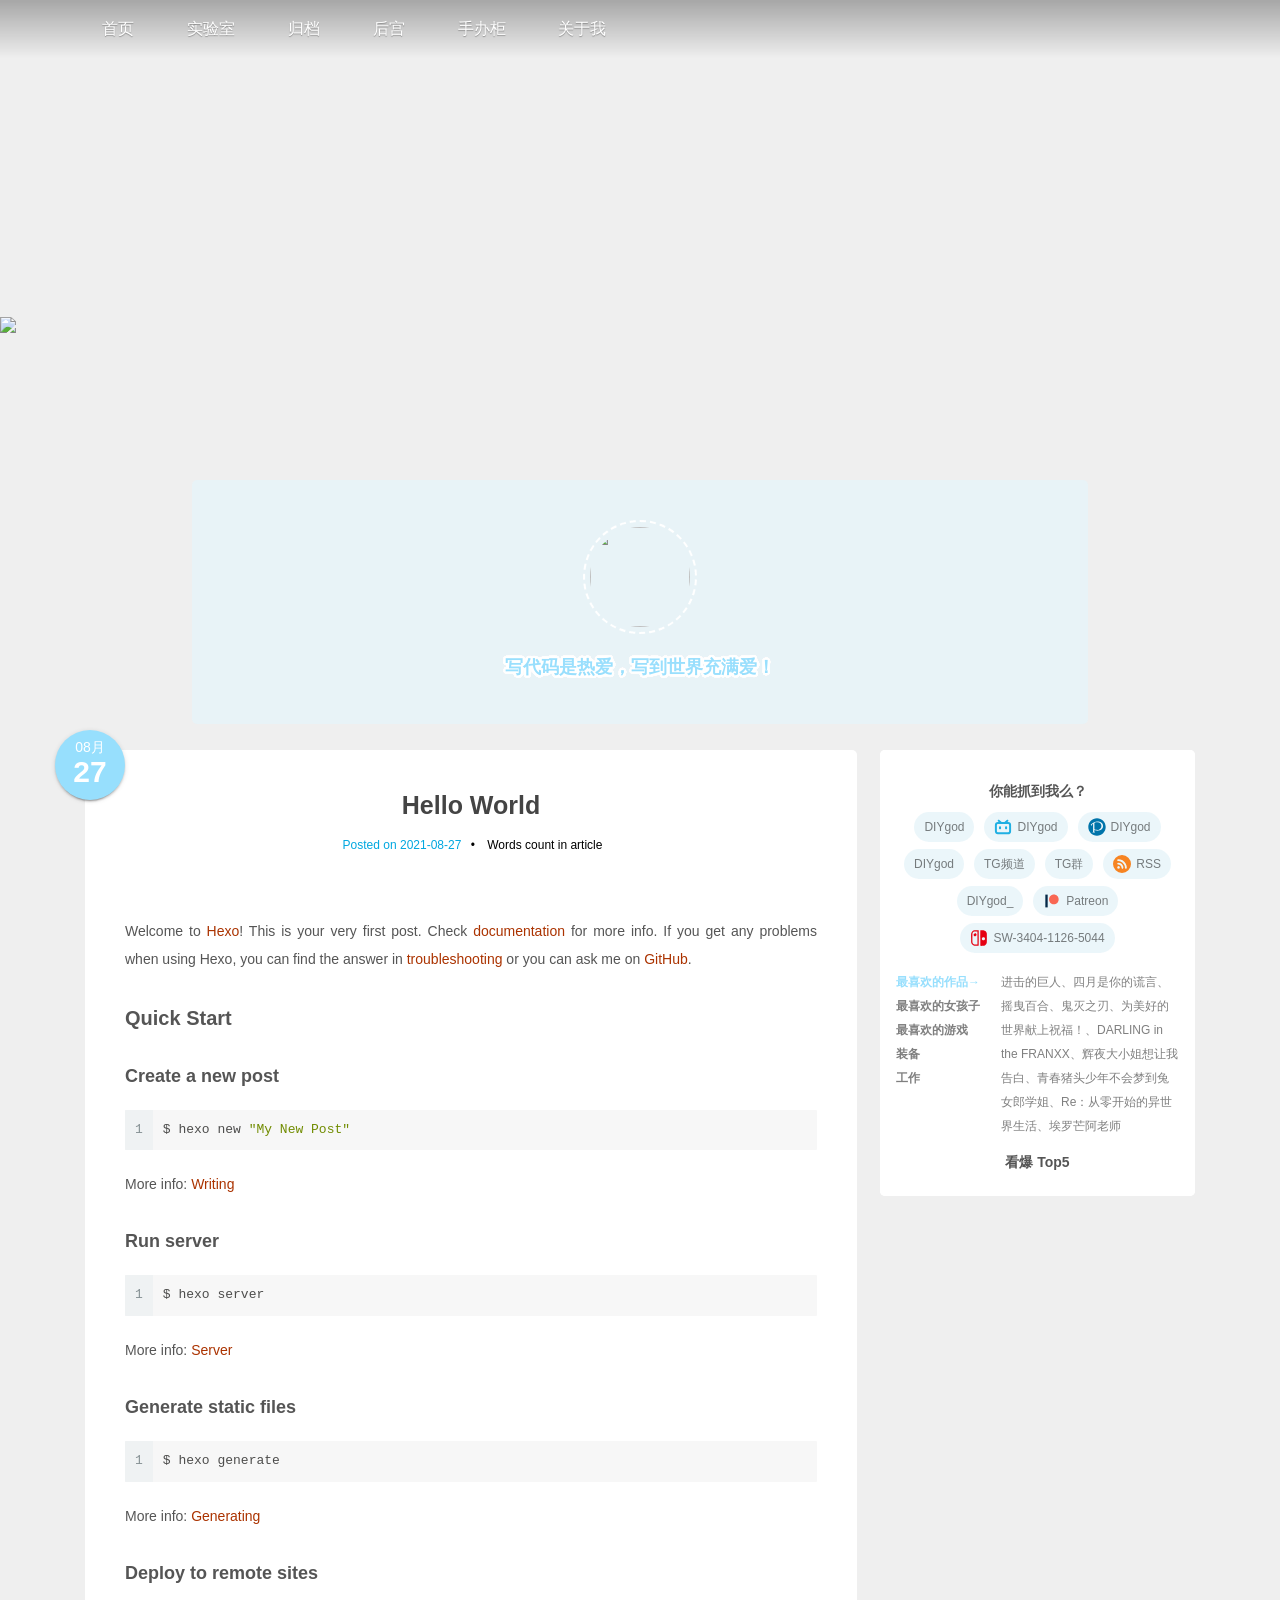
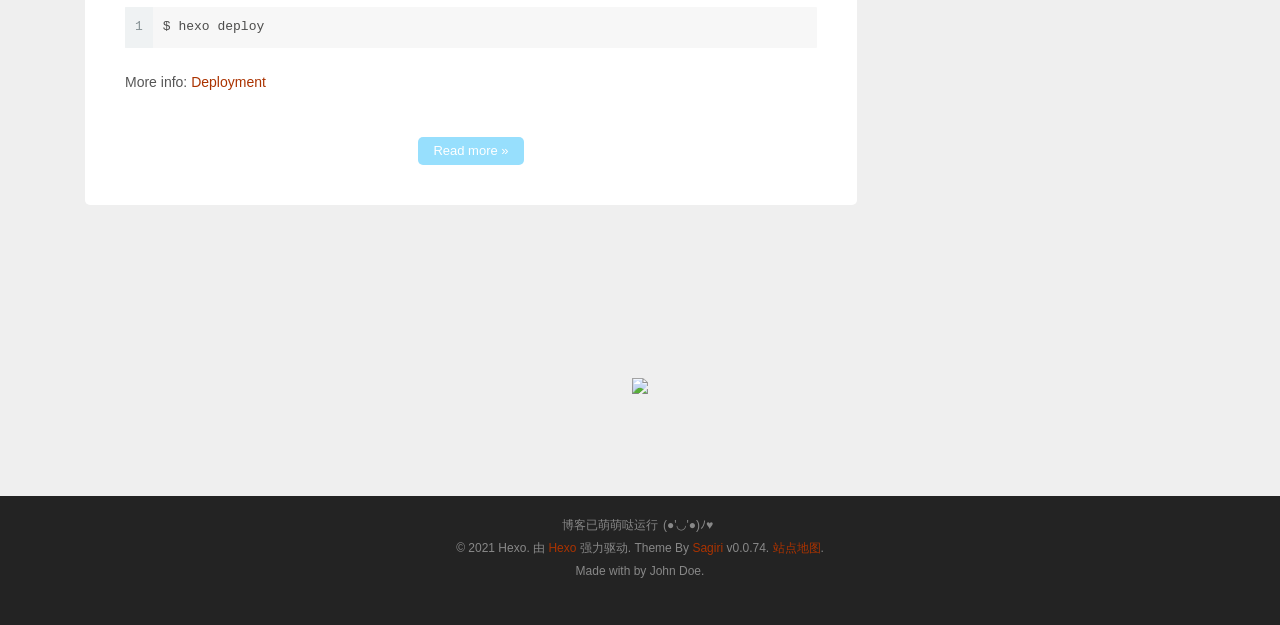
==== index.html @ 8b9572d7 "Site updated: 2021-08-27 17:57:09" ====
<!DOCTYPE html>




<html class="theme-next pisces" lang="en">
<head>
  <meta charset="UTF-8"/>
<meta http-equiv="X-UA-Compatible" content="IE=edge" />
<meta name="viewport" content="width=device-width, initial-scale=1, maximum-scale=1"/>
<meta name="theme-color" content="#fff">

<link rel="preload" href="https://cdn.jsdelivr.net/gh/DIYgod/diygod.me@gh-pages/fonts/Candyshop.otf" as="font" type="font/otf" crossorigin="anonymous">








<meta http-equiv="Cache-Control" content="no-transform" />
<meta http-equiv="Cache-Control" content="no-siteapp" />













  <meta name="apple-mobile-web-app-status-bar-style" content="black-translucent">








  

<link href="https://cdn.jsdelivr.net/npm/@fortawesome/fontawesome-free/css/all.min.css" rel="stylesheet" type="text/css" />



  

<link href="https://cdn.jsdelivr.net/npm/social-share.js@1.0.16/dist/css/share.min.css" rel="stylesheet" type="text/css" />

<link href="/css/main.css?v=0.0.74" rel="stylesheet" type="text/css" />

  <link rel="apple-touch-icon" sizes="180x180" href="/apple-touch-icon.png?v=0.0.74">


  <link rel="icon" type="image/png" sizes="32x32" href="/favicon.ico?v=0.0.74">


  <link rel="mask-icon" href="/safari-pinned-tab.svg?v=0.0.74" color="#fff">


  <link rel="manifest" href="/manifest.json">





  <meta name="keywords" content="DIYgod,blog" />










<meta property="og:type" content="website">
<meta property="og:title" content="Hexo">
<meta property="og:url" content="http://example.com/index.html">
<meta property="og:site_name" content="Hexo">
<meta property="og:locale" content="en_US">
<meta property="article:author" content="John Doe">
<meta name="twitter:card" content="summary">



<script type="text/javascript" id="hexo.configurations">
  var NexT = window.NexT || {};
  var CONFIG = {
    root: '',
    scheme: 'Pisces',
    version: '0.0.74',
    sidebar: {"position":"right","display":"always","offset":52,"b2t":false,"scrollpercent":false,"onmobile":false},
    fancybox: false,
    tabs: true,
    motion: {"enable":false,"async":false,"transition":{"post_block":"fadeIn","post_header":"slideDownIn","post_body":"slideDownIn","coll_header":"slideLeftIn","sidebar":"slideUpIn"}},
    since: '2/9/2014 11:30:00',
    site: {
      title: '',
      subtitle: '',
      author: ''
    },
    duoshuo: {
      userId: '0',
      author: 'Author'
    },
    algolia: {
      applicationID: '',
      apiKey: '',
      indexName: '',
      hits: {"per_page":10},
      labels: {"input_placeholder":"Search for Posts","hits_empty":"We didn't find any results for the search: ${query}","hits_stats":"${hits} results found in ${time} ms"}
    },
    leancloud: {
      enable: false,
      appID: '',
      appKey: ''
    },
    favicon: {
      visibilitychange: true,
      narmal: '/favicon.ico',
      hidden: '/failure.ico',
      show_text: '(/≧▽≦/)咦！又好了！',
      hide_text: '(●—●)喔哟，崩溃啦！'
    }
  };
</script>




  <script type="text/javascript" src="https://cdn.jsdelivr.net/npm/jquery/dist/jquery.min.js"></script>

  <script type="text/javascript" src="https://cdn.jsdelivr.net/npm/disqusjs@1.2.2/dist/disqus.js"></script>




  <link rel="canonical" href="http://example.com/"/>





  <title>Hexo</title>
  




<script>
  (function(i,s,o,g,r,a,m){i['GoogleAnalyticsObject']=r;i[r]=i[r]||function(){
            (i[r].q=i[r].q||[]).push(arguments)},i[r].l=1*new Date();a=s.createElement(o),
          m=s.getElementsByTagName(o)[0];a.async=1;a.src=g;m.parentNode.insertBefore(a,m)
  })(window,document,'script','https://www.google-analytics.com/analytics.js','ga');
  ga('create', 'UA-48084758-7', 'auto');
  ga('send', 'pageview');
</script>





<meta name="generator" content="Hexo 5.4.0"></head>

<body itemscope itemtype="http://schema.org/WebPage" lang="en" class="theme-darling">

  
  
    
  

  <div class="container sidebar-position-right 
  page-home">
    <header id="header" class="header" itemscope itemtype="http://schema.org/WPHeader">
      <div class="header-inner"><nav class="site-nav">
  

  
    <ul id="menu" class="menu">
      
        
        <li class="menu-item menu-item-首页">
          <a href="/" rel="section">
            
              <i class="menu-item-icon fas fa-meteor"></i> <br />
            
            首页
          </a>
          
        </li>
      
        
        <li class="menu-item menu-item-实验室">
          <a href="javascript:;" rel="section">
            
              <i class="menu-item-icon fas fa-magic"></i> <br />
            
            实验室
          </a>
          
            <ul class="submenu submenu-实验室">
              
                
                <li class="submenu-item submenu-item-rsshub">
                  <a href="https://docs.rsshub.app/" rel="section" target="_blank">
                    RSSHub
                  </a>
                </li>
              
                
                <li class="submenu-item submenu-item-rsshub-radar">
                  <a href="https://chrome.google.com/webstore/detail/rsshub-radar/kefjpfngnndepjbopdmoebkipbgkggaa" rel="section" target="_blank">
                    RSSHub Radar
                  </a>
                </li>
              
                
                <li class="submenu-item submenu-item-dplayer">
                  <a href="http://dplayer.js.org/" rel="section" target="_blank">
                    DPlayer
                  </a>
                </li>
              
                
                <li class="submenu-item submenu-item-aplayer">
                  <a href="https://aplayer.js.org/" rel="section" target="_blank">
                    APlayer
                  </a>
                </li>
              
                
                <li class="submenu-item submenu-item-nas">
                  <a href="https://nas.diygod.me/" rel="section" target="_blank">
                    NAS
                  </a>
                </li>
              
                
                <li class="submenu-item submenu-item-jellyfin">
                  <a href="https://jellyfin.diygod.me/" rel="section" target="_blank">
                    Jellyfin
                  </a>
                </li>
              
                
                <li class="submenu-item submenu-item-miniflux">
                  <a href="https://miniflux.diygod.me/" rel="section" target="_blank">
                    Miniflux
                  </a>
                </li>
              
                
                <li class="submenu-item submenu-item-huginn">
                  <a href="https://huginn.diygod.me/" rel="section" target="_blank">
                    Huginn
                  </a>
                </li>
              
                
                <li class="submenu-item submenu-item-监控">
                  <a href="https://status.diygod.me/" rel="section" target="_blank">
                    监控
                  </a>
                </li>
              
            </ul>
          
        </li>
      
        
        <li class="menu-item menu-item-归档">
          <a href="/archives/" rel="section">
            
              <i class="menu-item-icon fas fa-archive"></i> <br />
            
            归档
          </a>
          
        </li>
      
        
        <li class="menu-item menu-item-后宫">
          <a href="/friends/" rel="section">
            
              <i class="menu-item-icon fas fa-mars-stroke"></i> <br />
            
            后宫
          </a>
          
        </li>
      
        
        <li class="menu-item menu-item-手办柜">
          <a href="/gk/" rel="section">
            
              <i class="menu-item-icon fas fa-child"></i> <br />
            
            手办柜
          </a>
          
        </li>
      
        
        <li class="menu-item menu-item-关于我">
          <a href="/about/" rel="section">
            
              <i class="menu-item-icon fas fa-heartbeat"></i> <br />
            
            关于我
          </a>
          
        </li>
      

      
      <li class="menu-item search">
          <form class="search-form">
            <input name="keyword" type="text" class="search-input" placeholder="站内搜索">
            <button type="submit" class="search-submit"><i class="fas fa-search"></i></button>
          </form>
      </li>
    </ul>
  

  
</nav>

<div class="site-brand-wrapper">
  <div class="site-brand-bg">
    <picture>
      <source srcset="https://cdn.jsdelivr.net/gh/DIYgod/diygod.me@gh-pages/images/header-gyx-s.webp" type="image/webp" media="(max-width: 500px)">
      <source srcset="https://cdn.jsdelivr.net/gh/DIYgod/diygod.me@gh-pages/images/header-gyx-s.png" type="image/png" media="(max-width: 500px)">
      <source srcset="https://cdn.jsdelivr.net/gh/DIYgod/diygod.me@gh-pages/images/header-gyx.webp" type="image/webp">
      <img loading="lazy" src="https://cdn.jsdelivr.net/gh/DIYgod/diygod.me@gh-pages/images/header-gyx.png">
    </picture>
  </div>
  <div class="site-meta ">
    

    <div class="custom-logo-site-title">
      <div class="brand">
        <span class="logo-line-before"><i></i></span>
        <div class="site-title">
          <div id="animate-stroke" class="animate">
            <span>
                  <svg>
                    <use xlink:href="#strokeH"></use>
                  </svg>
                </span><span>
                  <svg>
                    <use xlink:href="#strokee"></use>
                  </svg>
                </span><span>
                  <svg>
                    <use xlink:href="#strokex"></use>
                  </svg>
                </span><span>
                  <svg>
                    <use xlink:href="#strokeo"></use>
                  </svg>
                </span>
          </div>
          <div id="animate" class="animate">
            <span>
                  <svg>
                    <text id="strokeH">H</text>
                  </svg>
                </span><span>
                  <svg>
                    <text id="strokee">e</text>
                  </svg>
                </span><span>
                  <svg>
                    <text id="strokex">x</text>
                  </svg>
                </span><span>
                  <svg>
                    <text id="strokeo">o</text>
                  </svg>
                </span>
          </div>
          <div id="guide" class="guide">
            <span>H</span><span>e</span><span>x</span><span>o</span>
          </div>
        </div>
        <span class="logo-line-after"><i></i></span>
      </div>
    </div>
      
        <p class="site-subtitle"></p>
      
  </div>

  <div class="site-nav-toggle">
    <button>
      <span class="btn-bar"></span>
      <span class="btn-bar"></span>
      <span class="btn-bar"></span>
    </button>
  </div>
</div>
<div class="site-master" itemprop="author" itemscope itemtype="http://schema.org/Person">
    <picture><source srcset="/images/DIYgod.webp" type="image/webp"><img loading="lazy" class="site-master-avatar scaleup" itemprop="image" src="/images/DIYgod.jpg" alt="" /></picture>
    <h2 class="site-master-description scaleup" itemprop="description">
        写代码是热爱，写到世界充满爱！
    </h2>
</div>


 </div>
    </header>

    <main id="main" class="main">
      <div class="main-inner">
        <div class="content-wrap">
          <div id="content" class="content">
            
  <section id="posts" class="posts-expand">
    
      

  

  
  
  

  <article class="post post-type-normal" itemscope itemtype="http://schema.org/Article">
  
  
  
  <div class="post-date">
			<div class="post-month">08月</div>
			<div class="post-day">27</div>
	</div>
  

  <div class="post-block">
    <link itemprop="mainEntityOfPage" href="http://example.com/2021/08/27/hello-world/">

    <span hidden itemprop="author" itemscope itemtype="http://schema.org/Person">
      <meta itemprop="name" content="">
      <meta itemprop="description" content="">
      <meta itemprop="image" content="/images/DIYgod.jpg">
    </span>

    <span hidden itemprop="publisher" itemscope itemtype="http://schema.org/Organization">
      <meta itemprop="name" content="Hexo">
    </span>

    
      <header class="post-header">

        
        
          <h1 class="post-title" itemprop="name headline">
                
                <a class="post-title-link scaleup" href="/2021/08/27/hello-world/" itemprop="url">Hello World</a></h1>
        

        <div class="post-meta">
          <span class="post-time">
            
              <span class="post-meta-item-icon">
                <i class="far fa-calendar"></i>
              </span>
              
                <span class="post-meta-item-text">Posted on</span>
              
              <time title="Post created" itemprop="dateCreated datePublished" datetime="2021-08-27T17:18:44+08:00">2021-08-27</time>
            

            

            
          </span>

          
            <span class="post-wordcount">
              
                
                  <span class="post-meta-divider">•</span>
                
                <span class="post-meta-item-icon">
                  <i class="far fa-file-word"></i>
                </span>
                
                  <span class="post-meta-item-text">Words count in article</span>
                
                <span title="Words count in article"></span>
              

              

              
            </span>
          

          
            
          

          
          

          

          

        </div>
      </header>
    

    
    
    
    <div class="post-body" itemprop="articleBody">
      
      
      

      
        
          
            <p>Welcome to <a target="_blank" rel="noopener" href="https://hexo.io/">Hexo</a>! This is your very first post. Check <a target="_blank" rel="noopener" href="https://hexo.io/docs/">documentation</a> for more info. If you get any problems when using Hexo, you can find the answer in <a target="_blank" rel="noopener" href="https://hexo.io/docs/troubleshooting.html">troubleshooting</a> or you can ask me on <a target="_blank" rel="noopener" href="https://github.com/hexojs/hexo/issues">GitHub</a>.</p>
<h2 id="Quick-Start"><a href="#Quick-Start" class="headerlink" title="Quick Start"></a>Quick Start</h2><h3 id="Create-a-new-post"><a href="#Create-a-new-post" class="headerlink" title="Create a new post"></a>Create a new post</h3><figure class="highlight bash"><table><tr><td class="gutter"><pre><span class="line">1</span><br></pre></td><td class="code"><pre><span class="line">$ hexo new <span class="string">&quot;My New Post&quot;</span></span><br></pre></td></tr></table></figure>

<p>More info: <a target="_blank" rel="noopener" href="https://hexo.io/docs/writing.html">Writing</a></p>
<h3 id="Run-server"><a href="#Run-server" class="headerlink" title="Run server"></a>Run server</h3><figure class="highlight bash"><table><tr><td class="gutter"><pre><span class="line">1</span><br></pre></td><td class="code"><pre><span class="line">$ hexo server</span><br></pre></td></tr></table></figure>

<p>More info: <a target="_blank" rel="noopener" href="https://hexo.io/docs/server.html">Server</a></p>
<h3 id="Generate-static-files"><a href="#Generate-static-files" class="headerlink" title="Generate static files"></a>Generate static files</h3><figure class="highlight bash"><table><tr><td class="gutter"><pre><span class="line">1</span><br></pre></td><td class="code"><pre><span class="line">$ hexo generate</span><br></pre></td></tr></table></figure>

<p>More info: <a target="_blank" rel="noopener" href="https://hexo.io/docs/generating.html">Generating</a></p>
<h3 id="Deploy-to-remote-sites"><a href="#Deploy-to-remote-sites" class="headerlink" title="Deploy to remote sites"></a>Deploy to remote sites</h3><figure class="highlight bash"><table><tr><td class="gutter"><pre><span class="line">1</span><br></pre></td><td class="code"><pre><span class="line">$ hexo deploy</span><br></pre></td></tr></table></figure>

<p>More info: <a target="_blank" rel="noopener" href="https://hexo.io/docs/one-command-deployment.html">Deployment</a></p>

            <div class="post-button text-center">
              <a class="btn scaleup" href="/2021/08/27/hello-world/#more" rel="contents">
                Read more &raquo;
              </a>
            </div>
          
        
      
    </div>
    
    
    

    

    

    

    

    <footer class="post-footer">
      

      

      
    </footer>
  </div>
  
  
  
  </article>


    
  </section>

  


          </div>
          


          



  

    

  




	





  





  













        </div>
        
          
  
  <div class="sidebar-toggle">
    <div class="sidebar-toggle-line-wrap">
      <span class="sidebar-toggle-line sidebar-toggle-line-first"></span>
      <span class="sidebar-toggle-line sidebar-toggle-line-middle"></span>
      <span class="sidebar-toggle-line sidebar-toggle-line-last"></span>
    </div>
  </div>

  <aside id="sidebar" class="sidebar">
    
    <div class="sidebar-inner">

      

      

      <section class="site-overview-wrap sidebar-panel sidebar-panel-active">
        <div class="site-overview">
          <div class="site-author motion-element" itemprop="author" itemscope itemtype="http://schema.org/Person">
            
              <img class="site-author-image" itemprop="image"
                src="/images/card.jpg"
                alt="" />
            
              <p class="site-author-name" itemprop="name"><span style="opacity:.2;">网红</span>DIYgod</p>
              <p class="site-description motion-element" itemprop="description">你能抓到我么？</p>
          </div>

          <div class="links-of-author motion-element">
            
              
                <span class="links-of-author-item scaleup">
                  <a href="https://twitter.com/DIYgod" target="_blank" title="Twitter">
                    
                       <i class="fab fa-twitter" style="color: #2FB0EC"><span>DIYgod</span></i></a>
                </span>
              
                <span class="links-of-author-item scaleup">
                  <a href="https://space.bilibili.com/2267573" target="_blank" title="bilibili">
                    
                       <i style="fill: #20B0E3;"><svg t="1581180571735" viewBox="0 0 1024 1024" version="1.1" xmlns="http://www.w3.org/2000/svg" p-id="1122"><path d="M813.2864 234.5216h-53.0176l46.3872-46.3872c19.8912-19.8912 19.8912-59.648 0-79.5136s-59.648-19.8912-79.5136 0l-132.5312 125.9008h-159.0272l-132.5312-125.9008c-19.8912-19.8912-59.648-19.8912-79.5136 0s-19.8912 59.648 0 79.5136l46.3872 46.3872H216.9088c-92.7744 0-165.6576 72.8832-165.6576 165.6576v357.8112c0 99.4048 72.8832 172.288 165.6576 172.288h589.7216c92.7744 0 165.6576-72.8832 165.6576-165.6576V400.1792c6.6304-92.7744-66.2528-165.6576-159.0272-165.6576z m46.3872 523.4688a59.392 59.392 0 0 1-59.648 59.648H223.5392a59.392 59.392 0 0 1-59.648-59.648V406.8096a59.392 59.392 0 0 1 59.648-59.648h576.4864a59.392 59.392 0 0 1 59.648 59.648v351.1808z m-516.864-291.5328a59.392 59.392 0 0 0-59.648 59.648v59.648c0 33.1264 26.496 59.648 59.648 59.648s59.648-26.496 59.648-59.648v-59.648a59.392 59.392 0 0 0-59.648-59.648z m344.576 0a59.392 59.392 0 0 0-59.648 59.648v59.648c0 33.1264 26.496 59.648 59.648 59.648s59.648-26.496 59.648-59.648v-59.648a59.392 59.392 0 0 0-59.648-59.648z" p-id="1123"></path></svg><span>DIYgod</span></i></a>
                </span>
              
                <span class="links-of-author-item scaleup">
                  <a href="https://www.pixiv.net/users/15288095" target="_blank" title="pixiv">
                    
                       <i><svg t="1581192678406" viewBox="0 0 1024 1024" version="1.1" xmlns="http://www.w3.org/2000/svg" p-id="1663"><path d="M701.515 301.152c-44.44-46.092-100.245-64.919-163.08-65.107-29.552-0.089-58.595 4.617-87.095 12.455-28.961 7.965-56.673 18.839-81.996 35.306-3.347 2.176-4.69 4.686-4.695 8.694-0.034 29.713-0.333 59.424-0.426 89.137-0.085 27.263-0.018 54.527-0.021 81.79-0.004 56.836 0.053 113.674-0.097 170.51-0.015 5.326 1.57 8.393 6.639 10.576 17.881 7.7 36.245 13.85 55.161 18.37 30.808 7.36 62.082 10.876 93.715 12.36 33.75 1.583 66.83-1.28 98.832-12.378 61.328-21.265 105.46-61.217 129.447-121.99 15.492-39.25 17.417-80.058 10.877-121.393-7.146-45.173-25.384-85.268-57.26-118.33z" fill="#0074AA" p-id="1664"></path><path d="M512 17.482C238.886 17.482 17.482 238.886 17.482 512S238.886 1006.518 512 1006.518 1006.518 785.114 1006.518 512 785.114 17.482 512 17.482z m327.127 530.516c-18.962 47.58-50.687 84.816-92.709 113.517-43.734 29.872-92.452 46.554-144.647 53.74-66.355 9.136-131.115 0.236-195.108-17.307-12.485-3.423-24.767-7.483-37.009-11.676-4.732-1.62-5.413-1.201-5.42 3.878-0.049 33.583 0.004 67.165-0.069 100.748-0.008 3.782 1.314 5.86 5.093 7.004 7.233 2.187 14.26 5.003 20.384 9.602 3.594 2.699 6.19 5.968 5.824 10.873-0.43 5.752-3.64 8.957-9.432 8.968-19.872 0.039-39.744 0.014-59.617 0.014-19.41 0.006-38.82-0.103-58.23 0.082-4.736 0.045-8.025-1.288-9.814-5.842-1.798-4.575-0.752-8.45 2.566-11.847 5.698-5.833 13.181-8.404 20.593-11 7.625-2.668 7.8-0.933 7.8-10.86-0.02-151.738-0.02-303.476-0.076-455.215-0.001-2.353 1.227-5.726-1.09-6.829-2.297-1.094-4.167 1.976-6 3.442-22.584 18.058-43.474 37.783-60.052 61.694-0.527 0.76-1.03 1.537-1.588 2.273-5.878 7.727-9.827 15.6-5.76 25.855 1.946 4.91 1.707 10.59 0.282 15.968-0.937 3.532-2.436 6.64-5.44 8.865-5.016 3.718-8.469 3.16-11.788-2.085-12.847-20.308-25.59-40.682-38.532-60.928-2.117-3.313-1.999-5.634 0.715-8.492 17.758-18.692 37.058-35.675 57.256-51.635 51.148-40.413 106.911-72.725 168.335-94.902 40.036-14.455 81.234-23.72 123.709-27.312 49.596-4.194 98.488-0.765 146.365 13.295 50.8 14.919 95.584 40.146 131.966 79.103 36.324 38.896 58.162 84.856 65.163 137.62 5.425 40.866 1.694 80.839-13.67 119.389z" fill="#0074AA" p-id="1665"></path></svg><span>DIYgod</span></i></a>
                </span>
              
                <span class="links-of-author-item scaleup">
                  <a href="https://github.com/DIYgod" target="_blank" title="GitHub">
                    
                       <i class="fab fa-github" style="color: #191717"><span>DIYgod</span></i></a>
                </span>
              
                <span class="links-of-author-item scaleup">
                  <a href="https://t.me/awesomeDIYgod" target="_blank" title="Telegram 频道">
                    
                       <i class="fab fa-telegram" style="color: #41AADE"><span>TG频道</span></i></a>
                </span>
              
                <span class="links-of-author-item scaleup">
                  <a href="https://t.me/prpr233" target="_blank" title="Telegram 群">
                    
                       <i class="fab fa-telegram" style="color: #41AADE"><span>TG群</span></i></a>
                </span>
              
                <span class="links-of-author-item scaleup">
                  <a href="/atom.xml" target="_blank" title="RSS">
                    
                       <i style="fill: #F78422;"><svg t="1581190724531" viewBox="0 0 1024 1024" version="1.1" xmlns="http://www.w3.org/2000/svg" p-id="16212"><path d="M512 0a512 512 0 1 0 512 512A512 512 0 0 0 512 0z m-130.72 736a71.84 71.84 0 0 1-38.72 38.4 74.24 74.24 0 0 1-56.8 0 72.64 72.64 0 0 1-38.4-38.4 73.44 73.44 0 0 1 16-80 72.48 72.48 0 0 1 22.88-16 72.96 72.96 0 0 1 96 96z m192 32a51.84 51.84 0 0 1-88.32-36.64 187.52 187.52 0 0 0-15.2-75.04 194.08 194.08 0 0 0-102.72-102.72 186.72 186.72 0 0 0-75.04-15.2 51.84 51.84 0 0 1 0-103.52 284.64 284.64 0 0 1 115.2 23.52 300.64 300.64 0 0 1 157.76 157.76 284.96 284.96 0 0 1 23.52 115.2 49.92 49.92 0 0 1-15.52 37.44z m195.84 0a51.84 51.84 0 0 1-88.48-36.64 378.72 378.72 0 0 0-13.92-103.2 393.92 393.92 0 0 0-39.2-92.96 389.92 389.92 0 0 0-232.48-177.76 380 380 0 0 0-103.2-13.92 51.84 51.84 0 0 1-36.64-88.48 49.92 49.92 0 0 1 36.48-15.04 483.2 483.2 0 0 1 130.72 17.6 494.08 494.08 0 0 1 344 344 483.2 483.2 0 0 1 17.6 130.72 50.08 50.08 0 0 1-15.2 36.48z" p-id="16213"></path></svg><span>RSS</span></i></a>
                </span>
              
                <span class="links-of-author-item scaleup">
                  <a href="https://psnprofiles.com/DIYgod_" target="_blank" title="PSN">
                    
                       <i class="fab fa-playstation" style="color: #003791"><span>DIYgod_</span></i></a>
                </span>
              
                <span class="links-of-author-item scaleup">
                  <a href="https://www.patreon.com/DIYgod" target="_blank" title="Patreon">
                    
                       <i><svg xmlns="http://www.w3.org/2000/svg" viewBox="0 0 180 180"><path fill="#f96753" d="M108.8135992 26.06720125c-26.468266 0-48.00213212 21.53066613-48.00213212 47.99733213 0 26.38653268 21.53386613 47.85426547 48.00213213 47.85426547 26.38639937 0 47.8530655-21.4677328 47.8530655-47.85426547 0-26.466666-21.46666613-47.99733213-47.85306547-47.99733213"/><path fill="#052a49" d="M23.333335 153.93333178V26.0666679h23.46666576v127.8666639z"/></svg><span>Patreon</span></i></a>
                </span>
              
                <span class="links-of-author-item scaleup">
                  <a href="javascript:;" target="_blank" title="NS">
                    
                       <i style="fill: #E60012;"><svg t="1581180843998" viewBox="0 0 1024 1024" version="1.1" xmlns="http://www.w3.org/2000/svg" p-id="4383"><path d="M255.69989 67c-89.2 16-161 82-183.6 168.8C63.89989 267.2 63.29989 285.6 64.29989 528.8 64.69989 752 64.89989 757.2 68.69989 774.6c20.6 93 86.6 159.2 180.6 181 12.2 2.8 27.8 3.4 128.2 3.8 103.8 0.8 114.6 0.6 117.4-2.2 2.8-2.8 3-38.6 3-444.4 0-301-0.6-442.6-1.8-445.2-1.8-3.4-5-3.6-113.8-3.4-88.4 0.2-115 0.8-126.6 2.8z m167.8 445.2V888l-75.6-1c-69.6-0.8-77-1.2-91-4.6-59.8-15.4-104-61.4-116.6-121.4-4-18.8-4-480.2-0.2-498.6 11.2-52.2 47.4-95.4 96-114.8 24.4-9.8 35.8-11 115.2-11.2l71.8-0.2v376z m-151.8-262.4c-11.6 2.2-29.4 11.2-39 19.4-19.4 16.8-29.2 40.8-27.6 69 0.8 14.6 1.6 18.6 7.6 30.4 8.8 18 21.8 31.2 39.8 40 12.4 6.2 15.6 6.8 31.8 7.4 14.6 0.6 19.8 0 29.6-3.4 40.2-13.6 64.6-52.6 57.6-92.8-7.8-47.4-53.2-79.4-99.8-70z m316.4-184.6c-0.8 0.6-1.2 201.6-1.2 447 0 404.6 0.2 445.6 3 446.8 5 1.8 149 1.2 166.8-0.8 75.4-8.6 142-54.4 178-122.4 4.6-8.8 10.8-23.4 14-32.4 11.6-34.8 11.4-25.6 11.4-292.2 0-212.8-0.4-244.6-3-258-18.4-96.6-92.2-169.6-189-186.2-13-2.2-33-2.8-97.6-2.8-44.8-0.2-81.8 0.4-82.4 1z m198.2 404.2c29 7.6 52.6 29.6 62.4 57.8 6.2 17.4 6 43-0.2 59-11.4 29.4-33.6 50-62.2 57.6-46.4 12-95.8-16-109.2-62-4-14-3.8-37.8 0.8-52.4 13.8-45.4 62-72.2 108.4-60z" p-id="4384"></path></svg><span>SW-3404-1126-5044</span></i></a>
                </span>
              
            
          </div>

          <div class="des-of-author">
              <div class="des-of-author-nav">
                
                  
                    <div class="des-of-author-title active" data-index="1">最喜欢的作品</div>
                  
                
                  
                    <div class="des-of-author-title" data-index="2">最喜欢的女孩子</div>
                  
                
                  
                    <div class="des-of-author-title" data-index="3">最喜欢的游戏</div>
                  
                
                  
                    <div class="des-of-author-title" data-index="4">装备</div>
                  
                
                  
                    <div class="des-of-author-title" data-index="5">工作</div>
                  
                
              </div>
              <div class="des-of-author-panel">
                
                  
                    <div class="des-of-author-des active" data-index="1">进击的巨人、四月是你的谎言、摇曳百合、鬼灭之刃、为美好的世界献上祝福！、DARLING in the FRANXX、辉夜大小姐想让我告白、青春猪头少年不会梦到兔女郎学姐、Re：从零开始的异世界生活、埃罗芒阿老师</div>
                  
                
                  
                    <div class="des-of-author-des" data-index="2">岁纳京子、惠惠、02、宫园薰、阿库娅、樱岛麻衣、雷姆、和泉纱雾、灶门祢豆子、英梨梨、土间埋、山田妖精、明日香、托尔</div>
                  
                
                  
                    <div class="des-of-author-des" data-index="3">集合啦！动物森友会、守望先锋、怪物猎人：世界、地平线：零之曙光、健身环大冒险</div>
                  
                
                  
                    <div class="des-of-author-des" data-index="4">MacBook Pro (15-inch, 2018)、小米10 Pro、OPPO Watch、PlayStation 4、Nintendo Switch、iPad 6 + Apple Pencil、AirPods Pro</div>
                  
                
                  
                    <div class="des-of-author-des" data-index="5">当前 - bilibili HTML5 播放器 & 开源作者<br>即将 - 赴英读研</div>
                  
                
              </div>
          </div>

          <details class="views-top-wrap">
            <summary class="views-top-name scaleup">看爆 Top5</summary>
            <ul class="views-top"></ul>
          </details>

          

          
          

          

        </div>
      </section>

      

      

    </div>
  </aside>


        
      </div>
    </main>

    <footer id="footer" class="footer">
      <div class="footer-image">
        <picture><source srcset="https://cdn.jsdelivr.net/gh/DIYgod/diygod.me@gh-pages/images/footer.webp" type="image/webp"><img loading="lazy" src="https://cdn.jsdelivr.net/gh/DIYgod/diygod.me@gh-pages/images/footer.png"></picture>
      </div>
      <div class="footer-inner">
        <p>博客已萌萌哒运行<span id="since"></span><span class="my-face">(●'◡'●)ﾉ♥</span></p>


<p>© <span itemprop="copyrightYear">2021</span> Hexo.
    由 <a href="https://hexo.io/" target="_blank" class="external" rel="nofollow">Hexo</a> 强力驱动.
    Theme By <a href="https://github.com/DIYgod/hexo-theme-sagiri" target="_blank" class="external" rel="nofollow">Sagiri</a> v0.0.74.
    <a href="/sitemap.xml" target="_blank">站点地图</a>.
</p>
<p>Made with <i class="fas fa-heart throb" style="color: #d43f57;"></i> by <span class="author" itemprop="copyrightHolder">John Doe</span>. </p>

        







        
      </div>
    </footer>

    
      <div class="back-to-top">
        <picture><source srcset="https://cdn.jsdelivr.net/gh/DIYgod/diygod.me@gh-pages/images/scroll.webp" type="image/webp"><img loading="lazy" src="https://cdn.jsdelivr.net/gh/DIYgod/diygod.me@gh-pages/images/scroll.png"></picture>
        
      </div>
    

    <canvas id="evanyou"></canvas>

    

  </div>

  <script type="text/javascript" src="/js/sagiri.min.js?v=0.0.74"></script>

  





  

  
  

  

  

  


  <!--<script>
    // remove service worker cache
    // from https://stackoverflow.com/questions/33704791/how-do-i-uninstall-a-service-worker
    "use strict";
    if(navigator.serviceWorker)
    {
        navigator.serviceWorker.getRegistrations().then(function(registrations) {
            for(let registration of registrations) {
                registration.unregister()
            }
        })
    }
  </script>-->

  <script>
    if ('serviceWorker' in navigator) {
      window.addEventListener('load', () => {
        navigator.serviceWorker.register('/sw.js');
      });
    }
  </script>
</body>
</html>
---- css/main.css ----
/* vietnamese */
@font-face {
  font-family: 'Candyshop';
  src: url("https://cdn.jsdelivr.net/gh/DIYgod/diygod.me@gh-pages/fonts/Candyshop.otf");
  font-display: swap;
}
/* normalize.css v3.0.2 | MIT License | git.io/normalize */
html {
  font-family: sans-serif; /* 1 */
  -ms-text-size-adjust: 100%; /* 2 */
  -webkit-text-size-adjust: 100%; /* 2 */
}
body {
  margin: 0;
}
article,
aside,
details,
figcaption,
figure,
footer,
header,
hgroup,
main,
menu,
nav,
section,
summary {
  display: block;
}
audio,
canvas,
progress,
video {
  display: inline-block; /* 1 */
  vertical-align: baseline; /* 2 */
}
audio:not([controls]) {
  display: none;
  height: 0;
}
[hidden],
template {
  display: none;
}
a {
  background-color: transparent;
}
a:active,
a:hover {
  outline: 0;
}
abbr[title] {
  border-bottom: 1px dotted;
}
b,
strong {
  font-weight: bold;
}
dfn {
  font-style: italic;
}
h1 {
  font-size: 2em;
  margin: 0.67em 0;
}
mark {
  background: #ff0;
  color: #000;
}
small {
  font-size: 80%;
}
sub,
sup {
  font-size: 75%;
  line-height: 0;
  position: relative;
  vertical-align: baseline;
}
sup {
  top: -0.5em;
}
sub {
  bottom: -0.25em;
}
img {
  border: 0;
}
svg:not(:root) {
  overflow: hidden;
}
figure {
  margin: 1em 40px;
}
hr {
  -moz-box-sizing: content-box;
  box-sizing: content-box;
  height: 0;
}
pre {
  overflow: auto;
}
code,
kbd,
pre,
samp {
  font-family: monospace, monospace;
  font-size: 1em;
}
button,
input,
optgroup,
select,
textarea {
  color: inherit; /* 1 */
  font: inherit; /* 2 */
  margin: 0; /* 3 */
}
button {
  overflow: visible;
}
button,
select {
  text-transform: none;
}
button,
html input[type="button"],
input[type="reset"],
input[type="submit"] {
  -webkit-appearance: button; /* 2 */
  cursor: pointer; /* 3 */
}
button[disabled],
html input[disabled] {
  cursor: default;
}
button::-moz-focus-inner,
input::-moz-focus-inner {
  border: 0;
  padding: 0;
}
input {
  line-height: normal;
}
input[type="checkbox"],
input[type="radio"] {
  box-sizing: border-box; /* 1 */
  padding: 0; /* 2 */
}
input[type="number"]::-webkit-inner-spin-button,
input[type="number"]::-webkit-outer-spin-button {
  height: auto;
}
input[type="search"] {
  -webkit-appearance: textfield; /* 1 */
  -moz-box-sizing: content-box;
  -webkit-box-sizing: content-box; /* 2 */
  box-sizing: content-box;
}
input[type="search"]::-webkit-search-cancel-button,
input[type="search"]::-webkit-search-decoration {
  -webkit-appearance: none;
}
fieldset {
  border: 1px solid #c0c0c0;
  margin: 0 2px;
  padding: 0.35em 0.625em 0.75em;
}
legend {
  border: 0; /* 1 */
  padding: 0; /* 2 */
}
textarea {
  overflow: auto;
}
optgroup {
  font-weight: bold;
}
table {
  border-collapse: collapse;
  border-spacing: 0;
}
td,
th {
  padding: 0;
}
::selection {
  background: rgba(0,149,255,0.2);
}
body {
  position: relative;
  font-family: "PingFang SC", "Microsoft YaHei", 'Lato', sans-serif;
  font-size: 14px;
  line-height: 2;
  color: #555;
  background: #f5f7f9;
}
@media (max-width: 991px) {
  body {
    padding-right: 0 !important;
  }
}
@media (max-width: 0px) {
  body {
    padding-right: 0 !important;
  }
}
@media (max-width: 0px) {
  body {
    font-size: 16px;
  }
}
h1,
h2,
h3,
h4,
h5,
h6 {
  margin: 0;
  padding: 0;
  font-weight: bold;
  line-height: 1.5;
  font-family: "PingFang SC", "Microsoft YaHei", 'Lato', sans-serif;
}
h2,
h3,
h4,
h5,
h6 {
  margin: 20px 0 15px;
}
h1 {
  font-size: 22px;
}
@media (max-width: 991px) {
  h1 {
    font-size: 18px;
  }
}
h2 {
  font-size: 20px;
}
@media (max-width: 991px) {
  h2 {
    font-size: 16px;
  }
}
h3 {
  font-size: 18px;
}
@media (max-width: 991px) {
  h3 {
    font-size: 14px;
  }
}
h4 {
  font-size: 16px;
}
@media (max-width: 991px) {
  h4 {
    font-size: 12px;
  }
}
h5 {
  font-size: 14px;
}
@media (max-width: 991px) {
  h5 {
    font-size: 10px;
  }
}
h6 {
  font-size: 12px;
}
@media (max-width: 991px) {
  h6 {
    font-size: 8px;
  }
}
p {
  margin: 0 0 20px 0;
}
a {
  color: #555;
  text-decoration: none;
  outline: none;
  border-bottom: 1px solid #999;
  word-wrap: break-word;
}
a:hover {
  color: #ff4d00;
  border-bottom-color: #222;
}
blockquote {
  margin: 0;
  padding: 0;
}
img {
  display: block;
  margin: auto;
  max-width: 100%;
  height: auto;
}
hr {
  margin: 40px 0;
  height: 3px;
  border: none;
  background-color: #ddd;
  background-image: repeating-linear-gradient(-45deg, #fff, #fff 4px, transparent 4px, transparent 8px);
}
blockquote {
  padding: 0 15px;
  color: #666;
  border-left: 4px solid #ddd;
}
blockquote cite::before {
  content: "-";
  padding: 0 5px;
}
dt {
  font-weight: 700;
}
dd {
  margin: 0;
  padding: 0;
}
kbd {
  border: 1px solid #ccc;
  border-radius: 0.2em;
  box-shadow: 0.1em 0.1em 0.2em rgba(0,0,0,0.1);
  background-color: #f9f9f9;
  font-family: inherit;
  background-image: -webkit-linear-gradient(top, #eee, #fff, #eee);
  padding: 0.1em 0.3em;
  white-space: nowrap;
}
.text-left {
  text-align: left;
}
.text-center {
  text-align: center;
}
.text-right {
  text-align: right;
}
.text-justify {
  text-align: justify;
}
.text-nowrap {
  white-space: nowrap;
}
.text-lowercase {
  text-transform: lowercase;
}
.text-uppercase {
  text-transform: uppercase;
}
.text-capitalize {
  text-transform: capitalize;
}
.center-block {
  display: block;
  margin-left: auto;
  margin-right: auto;
}
.clearfix:before,
.clearfix:after {
  content: " ";
  display: table;
}
.clearfix:after {
  clear: both;
}
.pullquote {
  width: 45%;
}
.pullquote.left {
  float: left;
  margin-left: 5px;
  margin-right: 10px;
}
.pullquote.right {
  float: right;
  margin-left: 10px;
  margin-right: 5px;
}
.affix.affix.affix {
  position: fixed;
}
.translation {
  margin-top: -20px;
  font-size: 14px;
  color: #999;
}
.scrollbar-measure {
  width: 100px;
  height: 100px;
  overflow: scroll;
  position: absolute;
  top: -9999px;
}
.use-motion .motion-element {
  opacity: 0;
}
table {
  margin: 20px 0;
  width: 100%;
  border-collapse: collapse;
  border-spacing: 0;
  border: 1px solid #ddd;
  font-size: 14px;
  table-layout: fixed;
  word-wrap: break-all;
}
table>tbody>tr:nth-of-type(odd) {
  background-color: #f9f9f9;
}
table>tbody>tr:hover {
  background-color: #f5f5f5;
}
caption,
th,
td {
  padding: 8px;
  text-align: left;
  vertical-align: middle;
  font-weight: normal;
}
th,
td {
  border-bottom: 3px solid #ddd;
  border-right: 1px solid #eee;
}
th {
  padding-bottom: 10px;
  font-weight: 700;
}
td {
  border-bottom-width: 1px;
}
html,
body {
  height: 100%;
}
.container {
  position: relative;
  min-height: 100%;
  overflow-x: hidden;
}
.header-inner {
  margin: 0 auto;
  padding: 100px 0 70px;
  width: 772px;
}
@media (max-width: 0px) {
  .container .header-inner {
    width: 900px;
  }
}
.main {
  padding-bottom: 150px;
}
.main-inner {
  margin: 0 auto;
  width: 772px;
}
@media (max-width: 0px) {
  .container .main-inner {
    width: 900px;
  }
}
.footer {
  position: absolute;
  left: 0;
  bottom: 0;
  width: 100%;
  min-height: 50px;
}
.footer-inner {
  box-sizing: border-box;
  margin: 20px auto;
  width: 772px;
}
@media (max-width: 0px) {
  .container .footer-inner {
    width: 900px;
  }
}
pre,
.highlight {
  overflow: auto;
  margin: 20px 0;
  padding: 0;
  font-size: 13px;
  color: #4d4d4c;
  background: #f7f7f7;
  line-height: 1.6;
}
pre,
code {
  font-family: consolas, Menlo, "PingFang SC", "Microsoft YaHei", monospace;
}
code {
  padding: 2px 4px;
  word-wrap: break-word;
  color: #555;
  background: #eee;
  border-radius: 3px;
  font-size: 13px;
}
pre {
  padding: 10px;
}
pre code {
  padding: 0;
  color: #4d4d4c;
  background: none;
  text-shadow: none;
}
.highlight {
  border-radius: 1px;
}
.highlight pre {
  border: none;
  margin: 0;
  padding: 10px 0;
}
.highlight table {
  margin: 0;
  width: auto;
  border: none;
}
.highlight td {
  border: none;
  padding: 0;
}
.highlight figcaption {
  font-size: 1em;
  color: #4d4d4c;
  line-height: 1em;
  margin-bottom: 1em;
}
.highlight figcaption:before,
.highlight figcaption:after {
  content: " ";
  display: table;
}
.highlight figcaption:after {
  clear: both;
}
.highlight figcaption a {
  float: right;
  color: #4d4d4c;
}
.highlight figcaption a:hover {
  border-bottom-color: #4d4d4c;
}
.highlight .gutter pre {
  padding-left: 10px;
  padding-right: 10px;
  color: #869194;
  text-align: right;
  background-color: #eff2f3;
}
.highlight .code pre {
  width: 100%;
  padding-left: 10px;
  padding-right: 10px;
  background-color: #f7f7f7;
}
.highlight .line {
  height: 20px;
}
.gutter {
  -webkit-user-select: none;
  -moz-user-select: none;
  -ms-user-select: none;
  user-select: none;
}
.gist table {
  width: auto;
}
.gist table td {
  border: none;
}
pre .deletion {
  background: #fdd;
}
pre .addition {
  background: #dfd;
}
pre .meta {
  color: #8959a8;
}
pre .comment {
  color: #8e908c;
}
pre .variable,
pre .attribute,
pre .tag,
pre .regexp,
pre .ruby .constant,
pre .xml .tag .title,
pre .xml .pi,
pre .xml .doctype,
pre .html .doctype,
pre .css .id,
pre .css .class,
pre .css .pseudo {
  color: #c82829;
}
pre .number,
pre .preprocessor,
pre .built_in,
pre .literal,
pre .params,
pre .constant,
pre .command {
  color: #f5871f;
}
pre .ruby .class .title,
pre .css .rules .attribute,
pre .string,
pre .value,
pre .inheritance,
pre .header,
pre .ruby .symbol,
pre .xml .cdata,
pre .special,
pre .number,
pre .formula {
  color: #718c00;
}
pre .title,
pre .css .hexcolor {
  color: #3e999f;
}
pre .function,
pre .python .decorator,
pre .python .title,
pre .ruby .function .title,
pre .ruby .title .keyword,
pre .perl .sub,
pre .javascript .title,
pre .coffeescript .title {
  color: #4271ae;
}
pre .keyword,
pre .javascript .function {
  color: #8959a8;
}
.full-image.full-image.full-image {
  border: none;
  max-width: 100%;
  width: auto;
  margin: 20px auto;
}
@media (min-width: 992px) {
  .full-image.full-image.full-image {
    max-width: none;
    width: 118%;
    margin: 0 -9%;
  }
}
.blockquote-center,
.page-home .post-type-quote blockquote,
.page-post-detail .post-type-quote blockquote {
  position: relative;
  margin: 40px 0;
  padding: 0;
  border-left: none;
  text-align: center;
}
.blockquote-center::before,
.page-home .post-type-quote blockquote::before,
.page-post-detail .post-type-quote blockquote::before,
.blockquote-center::after,
.page-home .post-type-quote blockquote::after,
.page-post-detail .post-type-quote blockquote::after {
  position: absolute;
  content: ' ';
  display: block;
  width: 100%;
  height: 24px;
  opacity: 0.2;
  background-repeat: no-repeat;
  background-position: 0 -6px;
  background-size: 22px 22px;
}
.blockquote-center::before,
.page-home .post-type-quote blockquote::before,
.page-post-detail .post-type-quote blockquote::before {
  top: -20px;
  background-image: url("../images/quote-l.svg");
  border-top: 1px solid #ccc;
}
.blockquote-center::after,
.page-home .post-type-quote blockquote::after,
.page-post-detail .post-type-quote blockquote::after {
  bottom: -20px;
  background-image: url("../images/quote-r.svg");
  border-bottom: 1px solid #ccc;
  background-position: 100% 8px;
}
.blockquote-center p,
.page-home .post-type-quote blockquote p,
.page-post-detail .post-type-quote blockquote p,
.blockquote-center div,
.page-home .post-type-quote blockquote div,
.page-post-detail .post-type-quote blockquote div {
  text-align: center;
}
.post .post-body .group-picture img {
  box-sizing: border-box;
  padding: 0 3px;
  border: none;
}
.post .group-picture-row {
  overflow: hidden;
  margin-top: 6px;
}
.post .group-picture-row:first-child {
  margin-top: 0;
}
.post .group-picture-column {
  float: left;
}
.post-body .group-picture-column {
  float: none;
  margin-top: 10px;
  width: auto !important;
}
.post-body .group-picture-column img {
  margin: 0 auto;
}
.page-archive .group-picture-container {
  overflow: hidden;
}
.page-archive .group-picture-row {
  float: left;
}
.page-archive .group-picture-row:first-child {
  margin-top: 6px;
}
.page-archive .group-picture-column {
  max-width: 150px;
  max-height: 150px;
}
.post-body .note {
  position: relative;
  padding: 15px;
  margin-bottom: 20px;
  border: 1px solid #eee;
  border-left-width: 5px;
  border-radius: 3px;
}
.post-body .note h2,
.post-body .note h3,
.post-body .note h4,
.post-body .note h5,
.post-body .note h6 {
  margin-top: 0;
  margin-bottom: 0;
  border-bottom: initial;
  padding-top: 0 !important;
}
.post-body .note p:first-child,
.post-body .note ul:first-child,
.post-body .note ol:first-child,
.post-body .note table:first-child,
.post-body .note pre:first-child,
.post-body .note blockquote:first-child {
  margin-top: 0;
}
.post-body .note p:last-child,
.post-body .note ul:last-child,
.post-body .note ol:last-child,
.post-body .note table:last-child,
.post-body .note pre:last-child,
.post-body .note blockquote:last-child {
  margin-bottom: 0;
}
.post-body .note.default {
  border-left-color: #777;
}
.post-body .note.default h2,
.post-body .note.default h3,
.post-body .note.default h4,
.post-body .note.default h5,
.post-body .note.default h6 {
  color: #777;
}
.post-body .note.primary {
  border-left-color: #6f42c1;
}
.post-body .note.primary h2,
.post-body .note.primary h3,
.post-body .note.primary h4,
.post-body .note.primary h5,
.post-body .note.primary h6 {
  color: #6f42c1;
}
.post-body .note.info {
  border-left-color: #428bca;
}
.post-body .note.info h2,
.post-body .note.info h3,
.post-body .note.info h4,
.post-body .note.info h5,
.post-body .note.info h6 {
  color: #428bca;
}
.post-body .note.success {
  border-left-color: #5cb85c;
}
.post-body .note.success h2,
.post-body .note.success h3,
.post-body .note.success h4,
.post-body .note.success h5,
.post-body .note.success h6 {
  color: #5cb85c;
}
.post-body .note.warning {
  border-left-color: #f0ad4e;
}
.post-body .note.warning h2,
.post-body .note.warning h3,
.post-body .note.warning h4,
.post-body .note.warning h5,
.post-body .note.warning h6 {
  color: #f0ad4e;
}
.post-body .note.danger {
  border-left-color: #d9534f;
}
.post-body .note.danger h2,
.post-body .note.danger h3,
.post-body .note.danger h4,
.post-body .note.danger h5,
.post-body .note.danger h6 {
  color: #d9534f;
}
.post-body .label {
  display: inline;
  padding: 0 2px;
  white-space: nowrap;
}
.post-body .label.default {
  background-color: #f0f0f0;
}
.post-body .label.primary {
  background-color: #efe6f7;
}
.post-body .label.info {
  background-color: #e5f2f8;
}
.post-body .label.success {
  background-color: #e7f4e9;
}
.post-body .label.warning {
  background-color: #fcf6e1;
}
.post-body .label.danger {
  background-color: #fae8eb;
}
.post-body .tabs {
  position: relative;
  display: block;
  margin-bottom: 20px;
  padding-top: 10px;
}
.post-body .tabs ul.nav-tabs {
  margin: 0;
  padding: 0;
  display: flex;
  margin-bottom: -1px;
}
@media (max-width: 413px) {
  .post-body .tabs ul.nav-tabs {
    display: block;
    margin-bottom: 5px;
  }
}
.post-body .tabs ul.nav-tabs li.tab {
  list-style-type: none !important;
  margin: 0 0.25em 0 0;
  border-top: 3px solid transparent;
  border-left: 1px solid transparent;
  border-right: 1px solid transparent;
}
@media (max-width: 413px) {
  .post-body .tabs ul.nav-tabs li.tab {
    margin: initial;
    border-top: 1px solid transparent;
    border-left: 3px solid transparent;
    border-right: 1px solid transparent;
    border-bottom: 1px solid transparent;
  }
}
.post-body .tabs ul.nav-tabs li.tab a {
  outline: 0;
  border-bottom: initial;
  display: block;
  line-height: 1.8em;
  padding: 0.25em 0.75em;
  transition-duration: 0.2s;
  transition-timing-function: ease-out;
  transition-delay: 0s;
}
.post-body .tabs ul.nav-tabs li.tab a i {
  width: 1.285714285714286em;
}
.post-body .tabs ul.nav-tabs li.tab.active {
  border-top: 3px solid #fc6423;
  border-left: 1px solid #ddd;
  border-right: 1px solid #ddd;
  background-color: #fff;
}
@media (max-width: 413px) {
  .post-body .tabs ul.nav-tabs li.tab.active {
    border-top: 1px solid #ddd;
    border-left: 3px solid #fc6423;
    border-right: 1px solid #ddd;
    border-bottom: 1px solid #ddd;
  }
}
.post-body .tabs ul.nav-tabs li.tab.active a {
  cursor: default;
  color: #555;
}
.post-body .tabs .tab-content {
  background-color: #fff;
}
.post-body .tabs .tab-content .tab-pane {
  border: 1px solid #ddd;
  padding: 20px 20px 0 20px;
}
.post-body .tabs .tab-content .tab-pane:not(.active) {
  display: none !important;
}
.post-body .tabs .tab-content .tab-pane.active {
  display: block !important;
}
.btn {
  display: inline-block;
  padding: 0 20px;
  font-size: 14px;
  color: #555;
  background: #fff;
  border: 2px solid #555;
  text-decoration: none;
  border-radius: 2px;
  transition-property: background-color;
  transition-duration: 0.2s;
  transition-timing-function: ease-in-out;
  transition-delay: 0s;
  line-height: 2;
}
.btn:hover {
  border-color: #222;
  color: #fff;
  background: #222;
}
.btn +.btn {
  margin: 0 0 8px 8px;
}
.btn .fa-fw {
  width: 1.285714285714286em;
  text-align: left;
}
.btn-bar {
  display: block;
  width: 22px;
  height: 2px;
  background: #555;
  border-radius: 1px;
}
.btn-bar+.btn-bar {
  margin-top: 4px;
}
.pagination {
  margin: 120px 0 40px;
  text-align: center;
  border-top: 1px solid #eee;
}
.page-number-basic,
.pagination .prev,
.pagination .next,
.pagination .page-number,
.pagination .space {
  display: inline-block;
  position: relative;
  top: -1px;
  margin: 0 10px;
  padding: 0 11px;
}
@media (max-width: 991px) {
  .page-number-basic,
  .pagination .prev,
  .pagination .next,
  .pagination .page-number,
  .pagination .space {
    margin: 0 5px;
  }
}
.pagination .prev,
.pagination .next,
.pagination .page-number {
  border-bottom: 0;
  border-top: 1px solid #eee;
  transition-property: border-color;
  transition-duration: 0.2s;
  transition-timing-function: ease-in-out;
  transition-delay: 0s;
}
.pagination .prev:hover,
.pagination .next:hover,
.pagination .page-number:hover {
  border-top-color: #222;
}
.pagination .space {
  padding: 0;
  margin: 0;
}
.pagination .prev {
  margin-left: 0;
}
.pagination .next {
  margin-right: 0;
}
.pagination .page-number.current {
  color: #fff;
  background: #ccc;
  border-top-color: #ccc;
}
@media (max-width: 767px) {
  .pagination {
    border-top: none;
  }
  .pagination .prev,
  .pagination .next,
  .pagination .page-number {
    border-top: 0;
    border-bottom: 1px solid #eee;
    padding: 0 10px;
  }
  .pagination .prev:hover,
  .pagination .next:hover,
  .pagination .page-number:hover {
    border-bottom-color: #222;
  }
}
.comments {
  margin: 60px 20px 0;
}
.tag-cloud {
  text-align: center;
}
.tag-cloud a {
  display: inline-block;
  margin: 10px;
}
.back-to-top {
  box-sizing: border-box;
  position: fixed;
  bottom: -100px;
  right: 30px;
  z-index: 1050;
  width: 24px;
  font-size: 12px;
  opacity: 0.6;
  color: #fff;
  cursor: pointer;
  text-align: center;
  -webkit-transform: translateZ(0);
  transition-property: bottom;
  transition-duration: 0.2s;
  transition-timing-function: ease-in-out;
  transition-delay: 0s;
}
@media (max-width: 0px) {
  .back-to-top {
    display: none !important;
  }
}
@media (max-width: 991px) {
  .back-to-top {
    display: none !important;
  }
}
.back-to-top.back-to-top-on {
  bottom: 30px;
}
.back-to-top picture,
.back-to-top img {
  width: 100%;
  height: 100%;
}
.header {
  background: transparent;
}
.header-inner {
  position: relative;
}
.headband {
  height: 3px;
  background: #222;
}
.site-meta {
  margin: 0;
  text-align: center;
}
@media (max-width: 991px) {
  .site-meta {
    text-align: center;
  }
}
.brand {
  position: relative;
  display: inline-block;
  padding: 0 40px;
  color: #fff;
  background: #222;
  border-bottom: none;
}
.brand:hover {
  color: #fff;
}
.logo {
  display: inline-block;
  margin-right: 5px;
  line-height: 36px;
  vertical-align: top;
}
.site-subtitle {
  margin-top: 10px;
  font-size: 13px;
  color: #ddd;
}
.use-motion .brand {
  opacity: 0;
}
.use-motion .logo,
.use-motion .site-title,
.use-motion .site-subtitle {
  opacity: 0;
  position: relative;
  top: -10px;
}
.site-nav-toggle {
  display: none;
  position: absolute;
  top: 10px;
  left: 10px;
}
.site-nav-toggle button {
  margin-top: 2px;
  padding: 9px 10px;
  background: transparent;
  border: none;
}
@media (max-width: 0px) {
  .site-nav {
    display: block !important;
  }
}
@media (min-width: 992px) {
  .site-nav {
    display: block !important;
  }
}
.menu {
  margin-top: 20px;
  padding-left: 0;
  text-align: center;
}
.menu .menu-item {
  display: inline-block;
  margin: 0 10px;
  list-style: none;
}
@media screen and (max-width: 767px) {
  .menu .menu-item {
    margin-top: 10px;
  }
}
.menu .menu-item a {
  display: block;
  font-size: 13px;
  line-height: inherit;
  border-bottom: 1px solid transparent;
  transition-property: border-color;
  transition-duration: 0.2s;
  transition-timing-function: ease-in-out;
  transition-delay: 0s;
}
.menu .menu-item a:hover,
.menu .menu-item.menu-item-active a {
  border-bottom-color: #222;
}
.menu .menu-item i {
  margin-right: 5px;
}
.use-motion .menu-item {
  opacity: 0;
}
.post-body {
  font-family: "PingFang SC", "Microsoft YaHei", 'Lato', sans-serif;
}
@media (max-width: 991px) {
  .post-body {
    word-break: break-word;
  }
}
.post-body .post-toc-content {
  display: none;
  border: 2px dashed #ddd;
  padding: 7px 10px;
  border-radius: 10px;
  margin-bottom: 20px;
}
@media (max-width: 991px) {
  .post-body .post-toc-content {
    display: block;
  }
}
.post-body .post-toc-content .nav {
  padding-left: 30px;
  margin: 7px 0 0;
}
.post-body .post-toc-content .post-toc-title {
  font-size: 16px;
  font-weight: bold;
}
.post-body .fancybox img {
  display: block !important;
  margin: 0 auto;
  cursor: pointer;
  cursor: zoom-in;
  cursor: -webkit-zoom-in;
}
.post-body .image-caption,
.post-body .figure .caption {
  margin: -20px auto 15px;
  text-align: center;
  font-size: 14px;
  color: #999;
  font-weight: bold;
  line-height: 1;
}
.post-sticky-flag {
  display: inline-block;
  font-size: 16px;
  -ms-transform: rotate(30deg);
  -webkit-transform: rotate(30deg);
  -moz-transform: rotate(30deg);
  -ms-transform: rotate(30deg);
  -o-transform: rotate(30deg);
  transform: rotate(30deg);
}
.use-motion .post-block,
.use-motion .pagination,
.use-motion .comments {
  opacity: 0;
}
.use-motion .post-header {
  opacity: 0;
}
.use-motion .post-body {
  opacity: 0;
}
.use-motion .collection-title {
  opacity: 0;
}
.post-body .post-warning {
  background-color: #fdf6ec;
  color: #e6a23c;
  display: inline-block;
  padding: 5px 15px;
  box-sizing: border-box;
  margin: 0 0 20px;
  border-radius: 3px;
  font-size: 13px;
}
.post-body .twitter-tweet {
  margin: auto;
  width: 50% !important;
  display: inline-flex !important;
}
@media (max-width: 991px) {
  .post-body .twitter-tweet {
    width: 100% !important;
    display: flex !important;
  }
}
.post-body .twitter-tweet iframe {
  width: auto !important;
  padding: 0 5px;
}
.posts-expand {
  padding-top: 40px;
}
@media (max-width: 767px) {
  .post-body pre .gutter pre {
    padding-right: 10px;
  }
  .post-body .highlight {
    margin-left: 0px;
    margin-right: 0px;
    padding: 0;
  }
  .post-body .highlight .gutter pre {
    padding-right: 10px;
  }
}
@media (min-width: 992px) {
  .posts-expand .post-body {
    text-align: justify;
  }
}
.posts-expand .post-body h2,
.posts-expand .post-body h3,
.posts-expand .post-body h4,
.posts-expand .post-body h5,
.posts-expand .post-body h6 {
  padding-top: 10px;
}
.posts-expand .post-body h2 .header-anchor,
.posts-expand .post-body h3 .header-anchor,
.posts-expand .post-body h4 .header-anchor,
.posts-expand .post-body h5 .header-anchor,
.posts-expand .post-body h6 .header-anchor {
  float: right;
  margin-left: 10px;
  color: #ccc;
  border-bottom-style: none;
  visibility: hidden;
}
.posts-expand .post-body h2 .header-anchor:hover,
.posts-expand .post-body h3 .header-anchor:hover,
.posts-expand .post-body h4 .header-anchor:hover,
.posts-expand .post-body h5 .header-anchor:hover,
.posts-expand .post-body h6 .header-anchor:hover {
  color: inherit;
}
.posts-expand .post-body h2:hover .header-anchor,
.posts-expand .post-body h3:hover .header-anchor,
.posts-expand .post-body h4:hover .header-anchor,
.posts-expand .post-body h5:hover .header-anchor,
.posts-expand .post-body h6:hover .header-anchor {
  visibility: visible;
}
.posts-expand .post-body ul li {
  list-style: circle;
}
.posts-expand .post-body img {
  box-sizing: border-box;
  margin: auto;
  padding: 3px;
}
.posts-expand .post-body .fancybox img {
  margin: 0 auto 25px;
}
@media (max-width: 767px) {
  .posts-collapse {
    margin: 0 20px;
  }
  .posts-collapse .post-title,
  .posts-collapse .post-meta {
    display: block;
    width: auto;
    text-align: left;
  }
}
.posts-collapse {
  position: relative;
  z-index: 1010;
  margin-left: 55px;
}
.posts-collapse .collection-year {
  position: relative;
}
.posts-collapse .collection-year::after {
  content: " ";
  position: absolute;
  top: 78px;
  bottom: 13px;
  left: -2px;
  width: 4px;
  background: rgba(151,223,253,0.1);
  z-index: -1;
}
@media (max-width: 991px) {
  .posts-collapse {
    margin: 0 20px;
  }
}
.posts-collapse .collection-title {
  position: relative;
  margin: 30px 0;
}
.posts-collapse .collection-title small {
  color: #bbb;
  margin-left: 5px;
}
.posts-collapse .post {
  margin: 30px 0;
}
.posts-collapse .post-header {
  position: relative;
  margin-bottom: 10px;
  line-height: 28px;
}
.posts-collapse .post-header::before {
  content: " ";
  position: absolute;
  left: 0;
  top: 10px;
  width: 6px;
  height: 6px;
  margin-left: -4px;
  background: #97dffd;
  border-radius: 50%;
  border: 1px solid #fff;
  transition-duration: 0.2s;
  transition-timing-function: ease-in-out;
  transition-delay: 0s;
  transition-property: background;
}
.posts-collapse .post-header:hover {
  border-bottom-color: #666;
}
.posts-collapse .post-meta {
  position: absolute;
  font-size: 12px;
  left: 20px;
  top: 0px;
}
.posts-collapse .post-comments-count {
  display: none;
}
.posts-collapse .post-title {
  margin: 0 0 0 70px;
  font-size: 14px;
  font-weight: normal;
  line-height: inherit;
}
.posts-collapse .post-title::after {
  margin-left: 3px;
  opacity: 0.6;
}
.posts-collapse .post-title a {
  color: #666;
  border-bottom: none;
}
.posts-collapse .post-title a:hover {
  color: #222;
}
.posts-collapse .category-list-item {
  display: inline;
}
.posts-collapse .category-all-title.category-all-title {
  text-align: left;
  font-size: 22px;
  font-weight: bold;
}
.posts-collapse .post-collapse-title {
  color: #444;
  font-size: 25px;
  font-weight: 700;
  text-align: center;
  margin-bottom: 30px;
}
.page-home .post-type-quote .post-header,
.page-post-detail .post-type-quote .post-header,
.page-home .post-type-quote .post-tags,
.page-post-detail .post-type-quote .post-tags {
  display: none;
}
.posts-expand .post-title {
  text-align: center;
  word-break: break-word;
  font-weight: 400;
}
.posts-expand .post-title-link {
  display: inline-block;
  position: relative;
  color: #555;
  border-bottom: none;
  line-height: 1.2;
  vertical-align: top;
}
.posts-expand .post-title-link .fa {
  font-size: 16px;
}
.posts-expand .post-meta {
  margin: 3px 0 60px 0;
  color: #999;
  font-family: "PingFang SC", "Microsoft YaHei", 'Lato', sans-serif;
  font-size: 12px;
  text-align: center;
}
.posts-expand .post-meta .post-category-list {
  display: inline-block;
  margin: 0;
  padding: 3px;
}
.posts-expand .post-meta .post-category-list-link {
  color: #999;
}
.posts-expand .post-meta .post-description {
  font-size: 14px;
  margin-top: 2px;
}
.post-wordcount {
  display: inline-block;
}
.post-meta-divider {
  margin: 0 0.5em;
}
.post-meta-item-icon {
  margin-right: 3px;
}
@media (max-width: 0px) {
  .post-meta-item-icon {
    display: inline-block;
  }
}
@media (max-width: 991px) {
  .post-meta-item-icon {
    display: inline-block;
  }
}
@media (max-width: 0px) {
  .post-meta-item-text {
    display: none;
  }
}
@media (max-width: 991px) {
  .post-meta-item-text {
    display: none;
  }
}
@media (max-width: 991px) {
  .posts-expand .post-comments-count {
    display: none;
  }
}
.post-button {
  margin-top: 40px;
}
.posts-expand .post-tags {
  margin-top: 40px;
  text-align: center;
}
.posts-expand .post-tags a {
  display: inline-block;
  margin-right: 10px;
  font-size: 13px;
}
.post-nav {
  display: table;
  margin-top: 15px;
  width: 100%;
  border-top: 1px solid #eee;
}
.post-nav-divider {
  display: table-cell;
  width: 10%;
}
.post-nav-item {
  display: table-cell;
  padding: 40px 0 0 0;
  width: 45%;
  vertical-align: top;
}
.post-nav-item a {
  position: relative;
  display: block;
  line-height: 25px;
  font-size: 14px;
  color: #555;
  border-bottom: none;
}
.post-nav-item a:hover {
  color: #ff4d00;
  border-bottom: none;
}
.post-nav-item a:active {
  top: 2px;
}
.post-nav-item .fa {
  position: absolute;
  top: 8px;
  left: 0;
  font-size: 12px;
}
.post-nav-next a {
  padding-left: 15px;
}
.post-nav-prev {
  text-align: right;
}
.post-nav-prev a {
  padding-right: 15px;
}
.post-nav-prev .fa {
  right: 0;
  left: auto;
}
.posts-expand .post-eof {
  display: block;
  margin: 80px auto 60px;
  width: 8%;
  height: 1px;
  background: #ccc;
  text-align: center;
}
.post:last-child .post-eof.post-eof.post-eof {
  display: none;
}
.post-gallery {
  display: table;
  table-layout: fixed;
  width: 100%;
  border-collapse: separate;
}
.post-gallery-row {
  display: table-row;
}
.post-gallery .post-gallery-img {
  display: table-cell;
  text-align: center;
  vertical-align: middle;
  border: none;
}
.post-gallery .post-gallery-img img {
  max-width: 100%;
  max-height: 100%;
  border: none;
}
.fancybox-close,
.fancybox-close:hover {
  border: none;
}
#rewardButton {
  cursor: pointer;
  border: 0;
  outline: 0;
  border-radius: 5px;
  padding: 0;
  margin: 0;
  letter-spacing: normal;
  text-transform: none;
  text-indent: 0px;
  text-shadow: none;
}
#rewardButton span {
  display: inline-block;
  width: 80px;
  height: 35px;
  border-radius: 5px;
  color: #fff;
  font-weight: 400;
  font-style: normal;
  font-variant: normal;
  font-stretch: normal;
  font-size: 18px;
  font-family: "Microsoft Yahei";
  background: #f44336;
}
#rewardButton span:hover {
  background: #f7877f;
}
#QR {
  padding-top: 20px;
}
#QR a {
  border: 0;
}
#QR img {
  width: 180px;
  max-width: 100%;
  display: inline-block;
  margin: 0.8em 2em 0 2em;
}
#wechat:hover p {
  animation: roll 0.1s infinite linear;
  -webkit-animation: roll 0.1s infinite linear;
  -moz-animation: roll 0.1s infinite linear;
}
#alipay:hover p {
  animation: roll 0.1s infinite linear;
  -webkit-animation: roll 0.1s infinite linear;
  -moz-animation: roll 0.1s infinite linear;
}
#bitcoin:hover p {
  animation: roll 0.1s infinite linear;
  -webkit-animation: roll 0.1s infinite linear;
  -moz-animation: roll 0.1s infinite linear;
}
@-moz-keyframes roll {
  from {
    -webkit-transform: rotateZ(30deg);
    -moz-transform: rotateZ(30deg);
    -ms-transform: rotateZ(30deg);
    -o-transform: rotateZ(30deg);
    transform: rotateZ(30deg);
  }
  to {
    -webkit-transform: rotateZ(-30deg);
    -moz-transform: rotateZ(-30deg);
    -ms-transform: rotateZ(-30deg);
    -o-transform: rotateZ(-30deg);
    transform: rotateZ(-30deg);
  }
}
@-webkit-keyframes roll {
  from {
    -webkit-transform: rotateZ(30deg);
    -moz-transform: rotateZ(30deg);
    -ms-transform: rotateZ(30deg);
    -o-transform: rotateZ(30deg);
    transform: rotateZ(30deg);
  }
  to {
    -webkit-transform: rotateZ(-30deg);
    -moz-transform: rotateZ(-30deg);
    -ms-transform: rotateZ(-30deg);
    -o-transform: rotateZ(-30deg);
    transform: rotateZ(-30deg);
  }
}
@-o-keyframes roll {
  from {
    -webkit-transform: rotateZ(30deg);
    -moz-transform: rotateZ(30deg);
    -ms-transform: rotateZ(30deg);
    -o-transform: rotateZ(30deg);
    transform: rotateZ(30deg);
  }
  to {
    -webkit-transform: rotateZ(-30deg);
    -moz-transform: rotateZ(-30deg);
    -ms-transform: rotateZ(-30deg);
    -o-transform: rotateZ(-30deg);
    transform: rotateZ(-30deg);
  }
}
@keyframes roll {
  from {
    -webkit-transform: rotateZ(30deg);
    -moz-transform: rotateZ(30deg);
    -ms-transform: rotateZ(30deg);
    -o-transform: rotateZ(30deg);
    transform: rotateZ(30deg);
  }
  to {
    -webkit-transform: rotateZ(-30deg);
    -moz-transform: rotateZ(-30deg);
    -ms-transform: rotateZ(-30deg);
    -o-transform: rotateZ(-30deg);
    transform: rotateZ(-30deg);
  }
}
.rtl.post-body p,
.rtl.post-body a,
.rtl.post-body h1,
.rtl.post-body h2,
.rtl.post-body h3,
.rtl.post-body h4,
.rtl.post-body h5,
.rtl.post-body h6,
.rtl.post-body li,
.rtl.post-body ul,
.rtl.post-body ol {
  direction: rtl;
  font-family: UKIJ Ekran;
}
.rtl.post-title {
  font-family: UKIJ Ekran;
}
.sidebar {
  position: fixed;
  right: 0;
  top: 0;
  bottom: 0;
  width: 0;
  z-index: 1040;
  box-shadow: inset 0 2px 6px #000;
  background: #222;
  -webkit-transform: translateZ(0);
}
.sidebar a {
  color: #999;
  border-bottom-color: #555;
}
.sidebar a:hover {
  color: #eee;
}
@media (max-width: 0px) {
  .sidebar {
    display: none !important;
  }
}
@media (max-width: 991px) {
  .sidebar {
    display: none !important;
  }
}
.sidebar-inner {
  position: relative;
  padding: 20px 10px;
  color: #999;
  text-align: center;
}
.site-overview-wrap {
  overflow: hidden;
}
.site-overview {
  overflow-y: hidden;
  overflow-x: hidden;
}
.sidebar-toggle {
  position: fixed;
  right: 30px;
  bottom: 45px;
  width: 14px;
  height: 14px;
  padding: 5px;
  background: #222;
  line-height: 0;
  z-index: 1050;
  cursor: pointer;
  -webkit-transform: translateZ(0);
}
@media (max-width: 0px) {
  .sidebar-toggle {
    display: none !important;
  }
}
@media (max-width: 991px) {
  .sidebar-toggle {
    display: none !important;
  }
}
.sidebar-toggle-line {
  position: relative;
  display: inline-block;
  vertical-align: top;
  height: 2px;
  width: 100%;
  background: #fff;
  margin-top: 3px;
}
.sidebar-toggle-line:first-child {
  margin-top: 0;
}
.site-author-image {
  display: block;
  margin: 0 auto;
  padding: 2px;
  max-width: 120px;
  height: auto;
  border: 1px solid #eee;
}
.site-author-name {
  margin: 0;
  text-align: center;
  color: #222;
  font-weight: 600;
}
.site-description {
  margin-top: 0;
  text-align: center;
  font-size: 13px;
  color: #999;
}
.site-state {
  overflow: hidden;
  line-height: 1.4;
  white-space: nowrap;
  text-align: center;
}
.site-state-item {
  display: inline-block;
  padding: 0 15px;
  border-left: 1px solid #eee;
}
.site-state-item:first-child {
  border-left: none;
}
.site-state-item a {
  border-bottom: none;
}
.site-state-item-count {
  display: block;
  text-align: center;
  color: inherit;
  font-weight: 600;
  font-size: 16px;
}
.site-state-item-name {
  font-size: 13px;
  color: #999;
}
.feed-link {
  margin-top: 20px;
}
.feed-link a {
  display: inline-block;
  color: #fc6423;
  border: 1px solid #fc6423;
  border-radius: 4px;
}
.feed-link a i {
  font-size: 14px;
  vertical-align: middle;
  margin-right: 2px;
}
.feed-link a span {
  vertical-align: middle;
}
.feed-link a:hover {
  color: #fff;
  background: #fc6423;
}
.feed-link a:hover i {
  color: #fff;
}
.links-of-author {
  margin-top: 20px;
}
.links-of-author a {
  display: inline-block;
  vertical-align: middle;
  margin-right: 10px;
  margin-bottom: 10px;
  border-bottom-color: #555;
  font-size: 13px;
}
.links-of-author a:before {
  display: inline-block;
  vertical-align: middle;
  margin-right: 3px;
  content: " ";
  width: 4px;
  height: 4px;
  border-radius: 50%;
  background: #ffddd9;
}
.links-of-blogroll {
  font-size: 13px;
}
.links-of-blogroll-title {
  margin-top: 20px;
  font-size: 14px;
  font-weight: 600;
}
.links-of-blogroll-list {
  margin: 0;
  padding: 0;
  list-style: none;
}
.links-of-blogroll-item {
  padding: 2px 10px;
}
.links-of-blogroll-item a {
  max-width: 280px;
  box-sizing: border-box;
  display: inline-block;
  overflow: hidden;
  white-space: nowrap;
  text-overflow: ellipsis;
}
.sidebar-nav {
  margin: 0 0 20px;
  padding-left: 0;
}
.sidebar-nav li {
  display: inline-block;
  cursor: pointer;
  border-bottom: 1px solid transparent;
  font-size: 14px;
  color: #555;
}
.sidebar-nav li:hover {
  color: #fc6423;
}
.sidebar-nav-toc {
  padding: 0 5px;
}
.sidebar-nav-overview {
  margin-left: 10px;
}
.sidebar-nav .sidebar-nav-active {
  color: #fc6423;
  border-bottom-color: #fc6423;
}
.sidebar-nav .sidebar-nav-active:hover {
  color: #fc6423;
}
.sidebar-panel {
  display: none;
}
.sidebar-panel-active {
  display: block;
}
.post-toc-empty {
  font-size: 14px;
  color: #666;
}
.post-toc-wrap {
  overflow: hidden;
}
.post-toc {
  overflow: auto;
}
.post-toc ol {
  margin: 0;
  padding: 0 2px 5px 10px;
  text-align: left;
  list-style: none;
  font-size: 14px;
}
.post-toc ol > ol {
  padding-left: 0;
}
.post-toc ol a {
  transition-duration: 0.2s;
  transition-timing-function: ease-in-out;
  transition-delay: 0s;
  transition-property: all;
  color: #666;
  border-bottom-color: #ccc;
}
.post-toc ol a:hover {
  color: #000;
  border-bottom-color: #000;
}
.post-toc .nav-item {
  overflow: hidden;
  text-overflow: ellipsis;
  white-space: nowrap;
  line-height: 1.8;
}
.post-toc .nav .nav-child {
  display: none;
}
.post-toc .nav .active > .nav-child {
  display: block;
}
.post-toc .nav .active-current > .nav-child {
  display: block;
}
.post-toc .nav .active-current > .nav-child > .nav-item {
  display: block;
}
.post-toc .nav .active > a {
  color: #fc6423;
  border-bottom-color: #fc6423;
}
.post-toc .nav .active-current > a {
  color: #fc6423;
}
.post-toc .nav .active-current > a:hover {
  color: #fc6423;
}
.footer {
  font-size: 14px;
  color: #999;
}
.footer img {
  border: none;
}
.footer-inner {
  text-align: center;
}
.with-love {
  display: inline-block;
  margin: 0 5px;
}
.powered-by,
.theme-info {
  display: inline-block;
}
.cc-license {
  margin-top: 10px;
  text-align: center;
}
.cc-license .cc-opacity {
  opacity: 0.7;
  border-bottom: none;
}
.cc-license .cc-opacity:hover {
  opacity: 0.9;
}
.cc-license img {
  display: inline-block;
}
.theme-next #ds-thread #ds-reset {
  color: #555;
}
.theme-next #ds-thread #ds-reset .ds-replybox {
  margin-bottom: 30px;
}
.theme-next #ds-thread #ds-reset .ds-replybox .ds-avatar,
.theme-next #ds-reset .ds-avatar img {
  box-shadow: none;
}
.theme-next #ds-thread #ds-reset .ds-textarea-wrapper {
  border-color: #c7d4e1;
  background: none;
  border-top-right-radius: 3px;
  border-top-left-radius: 3px;
}
.theme-next #ds-thread #ds-reset .ds-textarea-wrapper textarea {
  height: 60px;
}
.theme-next #ds-reset .ds-rounded-top {
  border-radius: 0;
}
.theme-next #ds-thread #ds-reset .ds-post-toolbar {
  box-sizing: border-box;
  border: 1px solid #c7d4e1;
  background: #f6f8fa;
}
.theme-next #ds-thread #ds-reset .ds-post-options {
  height: 40px;
  border: none;
  background: none;
}
.theme-next #ds-thread #ds-reset .ds-toolbar-buttons {
  top: 11px;
}
.theme-next #ds-thread #ds-reset .ds-sync {
  top: 5px;
}
.theme-next #ds-thread #ds-reset .ds-post-button {
  top: 4px;
  right: 5px;
  width: 90px;
  height: 30px;
  border: 1px solid #c5ced7;
  border-radius: 3px;
  background-image: linear-gradient(#fbfbfc, #f5f7f9);
  color: #60676d;
}
.theme-next #ds-thread #ds-reset .ds-post-button:hover {
  background-position: 0 -30px;
  color: #60676d;
}
.theme-next #ds-thread #ds-reset .ds-comments-info {
  padding: 10px 0;
}
.theme-next #ds-thread #ds-reset .ds-sort {
  display: none;
}
.theme-next #ds-thread #ds-reset li.ds-tab a.ds-current {
  border: none;
  background: #f6f8fa;
  color: #60676d;
}
.theme-next #ds-thread #ds-reset li.ds-tab a.ds-current:hover {
  background-color: #e9f0f7;
  color: #60676d;
}
.theme-next #ds-thread #ds-reset li.ds-tab a {
  border-radius: 2px;
  padding: 5px;
}
.theme-next #ds-thread #ds-reset .ds-login-buttons p {
  color: #999;
  line-height: 36px;
}
.theme-next #ds-thread #ds-reset .ds-login-buttons .ds-service-list li {
  height: 28px;
}
.theme-next #ds-thread #ds-reset .ds-service-list a {
  background: none;
  padding: 5px;
  border: 1px solid;
  border-radius: 3px;
  text-align: center;
}
.theme-next #ds-thread #ds-reset .ds-service-list a:hover {
  color: #fff;
  background: #666;
}
.theme-next #ds-thread #ds-reset .ds-service-list .ds-weibo {
  color: #fc9b00;
  border-color: #fc9b00;
}
.theme-next #ds-thread #ds-reset .ds-service-list .ds-weibo:hover {
  background: #fc9b00;
}
.theme-next #ds-thread #ds-reset .ds-service-list .ds-qq {
  color: #60a3ec;
  border-color: #60a3ec;
}
.theme-next #ds-thread #ds-reset .ds-service-list .ds-qq:hover {
  background: #60a3ec;
}
.theme-next #ds-thread #ds-reset .ds-service-list .ds-renren {
  color: #2e7ac4;
  border-color: #2e7ac4;
}
.theme-next #ds-thread #ds-reset .ds-service-list .ds-renren:hover {
  background: #2e7ac4;
}
.theme-next #ds-thread #ds-reset .ds-service-list .ds-douban {
  color: #37994c;
  border-color: #37994c;
}
.theme-next #ds-thread #ds-reset .ds-service-list .ds-douban:hover {
  background: #37994c;
}
.theme-next #ds-thread #ds-reset .ds-service-list .ds-kaixin {
  color: #fef20d;
  border-color: #fef20d;
}
.theme-next #ds-thread #ds-reset .ds-service-list .ds-kaixin:hover {
  background: #fef20d;
}
.theme-next #ds-thread #ds-reset .ds-service-list .ds-netease {
  color: #f00;
  border-color: #f00;
}
.theme-next #ds-thread #ds-reset .ds-service-list .ds-netease:hover {
  background: #f00;
}
.theme-next #ds-thread #ds-reset .ds-service-list .ds-sohu {
  color: #ffcb05;
  border-color: #ffcb05;
}
.theme-next #ds-thread #ds-reset .ds-service-list .ds-sohu:hover {
  background: #ffcb05;
}
.theme-next #ds-thread #ds-reset .ds-service-list .ds-baidu {
  color: #2831e0;
  border-color: #2831e0;
}
.theme-next #ds-thread #ds-reset .ds-service-list .ds-baidu:hover {
  background: #2831e0;
}
.theme-next #ds-thread #ds-reset .ds-service-list .ds-google {
  color: #166bec;
  border-color: #166bec;
}
.theme-next #ds-thread #ds-reset .ds-service-list .ds-google:hover {
  background: #166bec;
}
.theme-next #ds-thread #ds-reset .ds-service-list .ds-weixin {
  color: #00ce0d;
  border-color: #00ce0d;
}
.theme-next #ds-thread #ds-reset .ds-service-list .ds-weixin:hover {
  background: #00ce0d;
}
.theme-next #ds-thread #ds-reset .ds-service-list .ds-more-services {
  border: none;
}
.theme-next #ds-thread #ds-reset .ds-service-list .ds-more-services:hover {
  background: none;
}
.theme-next #ds-reset .duoshuo-ua-admin {
  display: inline-block;
  color: #f00;
}
.theme-next #ds-reset .duoshuo-ua-platform,
.theme-next #ds-reset .duoshuo-ua-browser {
  color: #ccc;
}
.theme-next #ds-reset .duoshuo-ua-platform .fa,
.theme-next #ds-reset .duoshuo-ua-browser .fa {
  display: inline-block;
  margin-right: 3px;
}
.theme-next #ds-reset .duoshuo-ua-separator {
  display: inline-block;
  margin-left: 5px;
}
.theme-next .this_ua {
  background-color: #ccc !important;
  border-radius: 4px;
  padding: 0 5px !important;
  margin: 1px 1px !important;
  border: 1px solid #bbb !important;
  color: #fff;
  display: inline-block !important;
}
.theme-next .this_ua.admin {
  background-color: #d9534f !important;
  border-color: #d9534f !important;
}
.theme-next .this_ua.platform.iOS,
.theme-next .this_ua.platform.Mac,
.theme-next .this_ua.platform.Windows {
  background-color: #39b3d7 !important;
  border-color: #46b8da !important;
}
.theme-next .this_ua.platform.Linux {
  background-color: #3a3a3a !important;
  border-color: #1f1f1f !important;
}
.theme-next .this_ua.platform.Android {
  background-color: #00c47d !important;
  border-color: #01b171 !important;
}
.theme-next .this_ua.browser.Mobile,
.theme-next .this_ua.browser.Chrome {
  background-color: #5cb85c !important;
  border-color: #4cae4c !important;
}
.theme-next .this_ua.browser.Firefox {
  background-color: #f0ad4e !important;
  border-color: #eea236 !important;
}
.theme-next .this_ua.browser.Maxthon,
.theme-next .this_ua.browser.IE {
  background-color: #428bca !important;
  border-color: #357ebd !important;
}
.theme-next .this_ua.browser.baidu,
.theme-next .this_ua.browser.UCBrowser,
.theme-next .this_ua.browser.Opera {
  background-color: #d9534f !important;
  border-color: #d43f3a !important;
}
.theme-next .this_ua.browser.Android,
.theme-next .this_ua.browser.QQBrowser {
  background-color: #78ace9 !important;
  border-color: #4cae4c !important;
}
.post-spread {
  margin-top: 20px;
  text-align: center;
}
.jiathis_style {
  display: inline-block;
}
.jiathis_style a {
  border: none;
}
.fa {
  font-family: FontAwesome !important;
}
.post-spread {
  margin-top: 20px;
  text-align: center;
}
.bdshare-slide-button-box a {
  border: none;
}
.bdsharebuttonbox {
  display: inline-block;
}
.bdsharebuttonbox a {
  border: none;
}
.local-search-pop-overlay {
  position: fixed;
  width: 100%;
  height: 100%;
  top: 0;
  left: 0;
  z-index: 2080;
  background-color: rgba(0,0,0,0.3);
}
.local-search-popup {
  display: none;
  position: fixed;
  top: 10%;
  left: 50%;
  margin-left: -350px;
  width: 700px;
  height: 80%;
  padding: 0;
  background: #fff;
  color: #333;
  z-index: 9999;
  border-radius: 5px;
}
@media (max-width: 991px) {
  .local-search-popup {
    padding: 0;
    top: 0;
    left: 0;
    margin: 0;
    width: 100%;
    height: 100%;
    border-radius: 0;
  }
}
.local-search-popup ul.search-result-list {
  padding: 0;
  margin: 0 5px;
}
.local-search-popup p.search-result {
  border-bottom: 1px dashed #ccc;
  padding: 5px 0;
}
.local-search-popup a.search-result-title {
  font-weight: bold;
  font-size: 16px;
}
.local-search-popup .search-keyword {
  border-bottom: 1px dashed #f00;
  font-weight: bold;
  color: #f00;
}
.local-search-popup .local-search-header {
  padding: 5px;
  height: 36px;
  background: #f5f5f5;
  border-top-left-radius: 5px;
  border-top-right-radius: 5px;
}
.local-search-popup #local-search-result {
  overflow: auto;
  position: relative;
  padding: 5px 25px;
  height: calc(100% - 55px);
}
.local-search-popup .local-search-input-wrapper {
  display: inline-block;
  width: calc(100% - 90px);
  height: 36px;
  line-height: 36px;
  padding: 0 5px;
}
.local-search-popup .local-search-input-wrapper input {
  padding: 8px 0;
  height: 20px;
  display: block;
  width: 100%;
  outline: none;
  border: none;
  background: transparent;
  vertical-align: middle;
}
.local-search-popup .search-icon,
.local-search-popup .popup-btn-close {
  display: inline-block;
  font-size: 18px;
  color: #999;
  height: 36px;
  width: 18px;
  padding-left: 10px;
  padding-right: 10px;
}
.local-search-popup .search-icon {
  float: left;
}
.local-search-popup .popup-btn-close {
  border-left: 1px solid #eee;
  float: right;
  cursor: pointer;
}
.local-search-popup #no-result {
  position: absolute;
  left: 50%;
  top: 50%;
  -webkit-transform: translate(-50%, -50%);
  -webkit-transform: translate(-50%, -50%);
  -moz-transform: translate(-50%, -50%);
  -ms-transform: translate(-50%, -50%);
  -o-transform: translate(-50%, -50%);
  transform: translate(-50%, -50%);
  color: #ccc;
}
@media (max-width: 0px) {
  .busuanzi-count {
    width: auto;
  }
}
@media (max-width: 991px) {
  .busuanzi-count {
    width: auto;
  }
}
.site-uv,
.site-pv,
.page-pv {
  display: inline-block;
}
.site-uv .busuanzi-value,
.site-pv .busuanzi-value,
.page-pv .busuanzi-value {
  margin: 0 5px;
}
.site-uv {
  margin-right: 10px;
}
.site-uv::after {
  content: "|";
  padding-left: 10px;
}
.head-animated {
  -webkit-animation-duration: 0.5s;
  -moz-animation-duration: 0.5s;
  -o-animation-duration: 0.5s;
  animation-duration: 0.5s;
  -webkit-animation-fill-mode: both;
  -moz-animation-fill-mode: both;
  -o-animation-fill-mode: both;
  animation-fill-mode: both;
}
.head-animated.slideDown {
  -webkit-animation-name: slideDown;
  -moz-animation-name: slideDown;
  -o-animation-name: slideDown;
  animation-name: slideDown;
}
.head-animated.slideUp {
  -webkit-animation-name: slideUp;
  -moz-animation-name: slideUp;
  -o-animation-name: slideUp;
  animation-name: slideUp;
}
@-webkit-keyframes slideDown {
  0% {
    -webkit-transform: translateY(-8em);
  }
  100% {
    -webkit-transform: translateY(0);
  }
}
@-moz-keyframes slideDown {
  0% {
    -moz-transform: translateY(-8em);
  }
  100% {
    -moz-transform: translateY(0);
  }
}
@-o-keyframes slideDown {
  0% {
    -o-transform: translateY(-8em);
  }
  100% {
    -o-transform: translateY(0);
  }
}
@-webkit-keyframes slideUp {
  0% {
    -webkit-transform: translateY(0);
  }
  100% {
    -webkit-transform: translateY(-8em);
  }
}
@-moz-keyframes slideUp {
  0% {
    -moz-transform: translateY(0);
  }
  100% {
    -moz-transform: translateY(-8em);
  }
}
@-o-keyframes slideUp {
  0% {
    -o-transform: translateY(0);
  }
  100% {
    -o-transform: translateY(-8em);
  }
}
@-moz-keyframes slideDown {
  0% {
    -webkit-transform: translateY(-8em);
    -moz-transform: translateY(-8em);
    -ms-transform: translateY(-8em);
    -o-transform: translateY(-8em);
    transform: translateY(-8em);
  }
  100% {
    -webkit-transform: translateY(0);
    -moz-transform: translateY(0);
    -ms-transform: translateY(0);
    -o-transform: translateY(0);
    transform: translateY(0);
  }
}
@-webkit-keyframes slideDown {
  0% {
    -webkit-transform: translateY(-8em);
    -moz-transform: translateY(-8em);
    -ms-transform: translateY(-8em);
    -o-transform: translateY(-8em);
    transform: translateY(-8em);
  }
  100% {
    -webkit-transform: translateY(0);
    -moz-transform: translateY(0);
    -ms-transform: translateY(0);
    -o-transform: translateY(0);
    transform: translateY(0);
  }
}
@-o-keyframes slideDown {
  0% {
    -webkit-transform: translateY(-8em);
    -moz-transform: translateY(-8em);
    -ms-transform: translateY(-8em);
    -o-transform: translateY(-8em);
    transform: translateY(-8em);
  }
  100% {
    -webkit-transform: translateY(0);
    -moz-transform: translateY(0);
    -ms-transform: translateY(0);
    -o-transform: translateY(0);
    transform: translateY(0);
  }
}
@keyframes slideDown {
  0% {
    -webkit-transform: translateY(-8em);
    -moz-transform: translateY(-8em);
    -ms-transform: translateY(-8em);
    -o-transform: translateY(-8em);
    transform: translateY(-8em);
  }
  100% {
    -webkit-transform: translateY(0);
    -moz-transform: translateY(0);
    -ms-transform: translateY(0);
    -o-transform: translateY(0);
    transform: translateY(0);
  }
}
@-moz-keyframes slideUp {
  0% {
    -webkit-transform: translateY(0);
    -moz-transform: translateY(0);
    -ms-transform: translateY(0);
    -o-transform: translateY(0);
    transform: translateY(0);
  }
  100% {
    -webkit-transform: translateY(-8em);
    -moz-transform: translateY(-8em);
    -ms-transform: translateY(-8em);
    -o-transform: translateY(-8em);
    transform: translateY(-8em);
  }
}
@-webkit-keyframes slideUp {
  0% {
    -webkit-transform: translateY(0);
    -moz-transform: translateY(0);
    -ms-transform: translateY(0);
    -o-transform: translateY(0);
    transform: translateY(0);
  }
  100% {
    -webkit-transform: translateY(-8em);
    -moz-transform: translateY(-8em);
    -ms-transform: translateY(-8em);
    -o-transform: translateY(-8em);
    transform: translateY(-8em);
  }
}
@-o-keyframes slideUp {
  0% {
    -webkit-transform: translateY(0);
    -moz-transform: translateY(0);
    -ms-transform: translateY(0);
    -o-transform: translateY(0);
    transform: translateY(0);
  }
  100% {
    -webkit-transform: translateY(-8em);
    -moz-transform: translateY(-8em);
    -ms-transform: translateY(-8em);
    -o-transform: translateY(-8em);
    transform: translateY(-8em);
  }
}
@keyframes slideUp {
  0% {
    -webkit-transform: translateY(0);
    -moz-transform: translateY(0);
    -ms-transform: translateY(0);
    -o-transform: translateY(0);
    transform: translateY(0);
  }
  100% {
    -webkit-transform: translateY(-8em);
    -moz-transform: translateY(-8em);
    -ms-transform: translateY(-8em);
    -o-transform: translateY(-8em);
    transform: translateY(-8em);
  }
}
.page-archive .archive-page-counter {
  position: relative;
  top: 3px;
  left: 20px;
}
@media (max-width: 991px) {
  .page-archive .archive-page-counter {
    top: 5px;
  }
}
.page-archive .posts-collapse .archive-move-on {
  position: absolute;
  top: 11px;
  left: 0;
  margin-left: -6px;
  width: 10px;
  height: 10px;
  opacity: 0.5;
  background: #555;
  border: 1px solid #fff;
  border-radius: 50%;
}
.category-all-page .category-all-title {
  text-align: center;
}
.category-all-page .category-all {
  margin-top: 20px;
}
.category-all-page .category-list {
  margin: 0;
  padding: 0;
  list-style: none;
}
.category-all-page .category-list-item {
  margin: 5px 10px;
}
.category-all-page .category-list-count {
  color: #bbb;
}
.category-all-page .category-list-count:before {
  display: inline;
  content: " (";
}
.category-all-page .category-list-count:after {
  display: inline;
  content: ") ";
}
.category-all-page .category-list-child {
  padding-left: 10px;
}
#schedule ul#event-list {
  padding-left: 30px;
}
#schedule ul#event-list hr {
  margin: 20px 0 45px 0 !important;
  background: #222;
}
#schedule ul#event-list hr:after {
  display: inline-block;
  content: 'NOW';
  background: #222;
  color: #fff;
  font-weight: bold;
  text-align: right;
  padding: 0 5px;
}
#schedule ul#event-list li.event {
  margin: 20px 0px;
  background: #f9f9f9;
  padding-left: 10px;
  min-height: 40px;
}
#schedule ul#event-list li.event h2.event-summary {
  margin: 0;
  padding-bottom: 3px;
}
#schedule ul#event-list li.event h2.event-summary:before {
  display: inline-block;
  font-family: FontAwesome;
  font-size: 8px;
  content: '\f111';
  vertical-align: middle;
  margin-right: 25px;
  color: #bbb;
}
#schedule ul#event-list li.event span.event-relative-time {
  display: inline-block;
  font-size: 12px;
  font-weight: 400;
  padding-left: 12px;
  color: #bbb;
}
#schedule ul#event-list li.event span.event-details {
  display: block;
  color: #bbb;
  margin-left: 56px;
  padding-top: 3px;
  padding-bottom: 6px;
  text-indent: -24px;
  line-height: 18px;
}
#schedule ul#event-list li.event span.event-details:before {
  text-indent: 0;
  display: inline-block;
  width: 14px;
  font-family: FontAwesome;
  text-align: center;
  margin-right: 9px;
  color: #bbb;
}
#schedule ul#event-list li.event span.event-details.event-location:before {
  content: '\f041';
}
#schedule ul#event-list li.event span.event-details.event-duration:before {
  content: '\f017';
}
#schedule ul#event-list li.event-past {
  background: #fcfcfc;
}
#schedule ul#event-list li.event-past > * {
  opacity: 0.6;
}
#schedule ul#event-list li.event-past h2.event-summary {
  color: #bbb;
}
#schedule ul#event-list li.event-past h2.event-summary:before {
  color: #dfdfdf;
}
#schedule ul#event-list li.event-now {
  background: #222;
  color: #fff;
  padding: 15px 0 15px 10px;
}
#schedule ul#event-list li.event-now h2.event-summary:before {
  -webkit-transform: scale(1.2);
  -moz-transform: scale(1.2);
  -ms-transform: scale(1.2);
  -o-transform: scale(1.2);
  transform: scale(1.2);
  color: #fff;
  animation: dot-flash 1s alternate infinite ease-in-out;
}
#schedule ul#event-list li.event-now * {
  color: #fff !important;
}
@-moz-keyframes dot-flash {
  from {
    opacity: 1;
    -webkit-transform: scale(1.1);
    -moz-transform: scale(1.1);
    -ms-transform: scale(1.1);
    -o-transform: scale(1.1);
    transform: scale(1.1);
  }
  to {
    opacity: 0;
    -webkit-transform: scale(1);
    -moz-transform: scale(1);
    -ms-transform: scale(1);
    -o-transform: scale(1);
    transform: scale(1);
  }
}
@-webkit-keyframes dot-flash {
  from {
    opacity: 1;
    -webkit-transform: scale(1.1);
    -moz-transform: scale(1.1);
    -ms-transform: scale(1.1);
    -o-transform: scale(1.1);
    transform: scale(1.1);
  }
  to {
    opacity: 0;
    -webkit-transform: scale(1);
    -moz-transform: scale(1);
    -ms-transform: scale(1);
    -o-transform: scale(1);
    transform: scale(1);
  }
}
@-o-keyframes dot-flash {
  from {
    opacity: 1;
    -webkit-transform: scale(1.1);
    -moz-transform: scale(1.1);
    -ms-transform: scale(1.1);
    -o-transform: scale(1.1);
    transform: scale(1.1);
  }
  to {
    opacity: 0;
    -webkit-transform: scale(1);
    -moz-transform: scale(1);
    -ms-transform: scale(1);
    -o-transform: scale(1);
    transform: scale(1);
  }
}
@keyframes dot-flash {
  from {
    opacity: 1;
    -webkit-transform: scale(1.1);
    -moz-transform: scale(1.1);
    -ms-transform: scale(1.1);
    -o-transform: scale(1.1);
    transform: scale(1.1);
  }
  to {
    opacity: 0;
    -webkit-transform: scale(1);
    -moz-transform: scale(1);
    -ms-transform: scale(1);
    -o-transform: scale(1);
    transform: scale(1);
  }
}
.page-post-detail .sidebar-toggle-line {
  background: #fc6423;
}
.page-post-detail .comments {
  overflow: hidden;
}
body {
  background: #efefef;
  cursor: url("https://cdn.jsdelivr.net/gh/DIYgod/diygod.me@gh-pages/images/cursor.ico"), auto;
}
.header {
  position: relative;
  margin: 0 auto;
  width: 100%;
}
@media (max-width: 0px) {
  .header {
    width: auto;
  }
}
@media (max-width: 991px) {
  .header {
    width: auto;
  }
}
.header-inner {
  position: relative;
  width: 100%;
  height: 750px;
  padding: 0;
  box-shadow: initial;
  border-radius: initial;
}
@media (max-width: 0px) {
  .container .header-inner {
    width: 240px;
  }
}
@media (max-width: 0px) {
  .header-inner {
    position: relative;
    width: auto;
    border-radius: initial;
  }
}
@media (max-width: 991px) {
  .header-inner {
    position: relative;
    width: auto;
    border-radius: initial;
    height: 260px;
  }
}
.main {
  padding-bottom: 380px;
}
.main:before,
.main:after {
  content: " ";
  display: table;
}
.main:after {
  clear: both;
}
.container .main-inner {
  width: 1110px;
}
@media (max-width: 0px) {
  .container .main-inner {
    width: auto;
  }
}
@media (max-width: 991px) {
  .container .main-inner {
    width: auto;
  }
}
.content-wrap {
  float: right;
  box-sizing: border-box;
  width: 772px;
  min-height: 700px;
  box-shadow: initial;
  border-radius: initial;
}
@media (max-width: 0px) {
  .content-wrap {
    width: 100%;
    padding: 0;
    border-radius: initial;
  }
}
@media (max-width: 991px) {
  .content-wrap {
    width: 100%;
    padding: 0;
    min-height: auto;
    border-radius: initial;
  }
}
.sidebar {
  position: static;
  float: left;
  margin-top: 300px;
  width: 315px;
  background: #f5f7f9;
  box-shadow: none;
}
@media (max-width: 0px) {
  .sidebar {
    display: none;
  }
}
@media (max-width: 991px) {
  .sidebar {
    display: none;
  }
}
.sidebar-toggle {
  display: none;
}
.footer {
  background: #232323;
  padding: 15px 0 40px;
  text-align: center;
  color: #888;
  font-size: 12px;
  line-height: 1.5;
}
.footer .footer-inner {
  width: 100%;
  margin: 0;
}
.footer .footer-inner p {
  margin: 5px 0;
}
@media (max-width: 0px) {
  .footer .footer-inner {
    width: auto;
    padding-left: 0 !important;
    padding-right: 0 !important;
  }
}
@media (max-width: 991px) {
  .footer .footer-inner {
    width: auto;
    padding-left: 0 !important;
    padding-right: 0 !important;
  }
}
.sidebar-position-right .header-inner {
  right: 0;
}
.sidebar-position-right .content-wrap {
  float: left;
}
.sidebar-position-right .sidebar {
  float: right;
}
#evanyou {
  position: fixed;
  width: 100%;
  height: 100%;
  top: 0;
  left: 0;
  z-index: -1;
  background: #efefef;
}
a {
  border-bottom: 0;
  color: #ab3300;
}
.btn {
  background: #97dffd;
  color: #fff;
  font-size: 13px;
  padding: 1px 15px;
  border-radius: 5px;
  border: none;
}
.btn:hover {
  background: #97dffd;
}
.posts-expand .post-body .fancybox img {
  border: none;
}
.animated {
  -webkit-animation-duration: 1s;
  animation-duration: 1s;
  -webkit-animation-fill-mode: both;
  animation-fill-mode: both;
}
.animated.hinge {
  -webkit-animation-duration: 2s;
  animation-duration: 2s;
}
@-webkit-keyframes tada {
  0% {
    -webkit-transform: scale(1);
  }
  10%, 20% {
    -webkit-transform: scale(0.9) rotate(-3deg);
  }
  30%, 50%, 70%, 90% {
    -webkit-transform: scale(1.1) rotate(3deg);
  }
  40%, 60%, 80% {
    -webkit-transform: scale(1.1) rotate(-3deg);
  }
  100% {
    -webkit-transform: scale(1) rotate(0deg);
  }
}
.tada {
  -webkit-animation-name: tada;
  animation-name: tada;
}
.scaleup {
  transition: 0.3s ease;
}
.scaleup:hover {
  -webkit-transform: scale(1.1);
  -moz-transform: scale(1.1);
  -ms-transform: scale(1.1);
  -o-transform: scale(1.1);
  transform: scale(1.1);
}
@-moz-keyframes tada {
  0% {
    -webkit-transform: scale(1);
    -webkit-transform: scale(1);
    -moz-transform: scale(1);
    -ms-transform: scale(1);
    -o-transform: scale(1);
    transform: scale(1);
  }
  10%, 20% {
    -webkit-transform: scale(0.9) rotate(-3deg);
    -webkit-transform: scale(0.9) rotate(-3deg);
    -moz-transform: scale(0.9) rotate(-3deg);
    -ms-transform: scale(0.9) rotate(-3deg);
    -o-transform: scale(0.9) rotate(-3deg);
    transform: scale(0.9) rotate(-3deg);
  }
  30%, 50%, 70%, 90% {
    -webkit-transform: scale(1.1) rotate(3deg);
    -webkit-transform: scale(1.1) rotate(3deg);
    -moz-transform: scale(1.1) rotate(3deg);
    -ms-transform: scale(1.1) rotate(3deg);
    -o-transform: scale(1.1) rotate(3deg);
    transform: scale(1.1) rotate(3deg);
  }
  40%, 60%, 80% {
    -webkit-transform: scale(1.1) rotate(-3deg);
    -webkit-transform: scale(1.1) rotate(-3deg);
    -moz-transform: scale(1.1) rotate(-3deg);
    -ms-transform: scale(1.1) rotate(-3deg);
    -o-transform: scale(1.1) rotate(-3deg);
    transform: scale(1.1) rotate(-3deg);
  }
  100% {
    -webkit-transform: scale(1) rotate(0deg);
    -webkit-transform: scale(1) rotate(0deg);
    -moz-transform: scale(1) rotate(0deg);
    -ms-transform: scale(1) rotate(0deg);
    -o-transform: scale(1) rotate(0deg);
    transform: scale(1) rotate(0deg);
  }
}
@-webkit-keyframes tada {
  0% {
    -webkit-transform: scale(1);
    -webkit-transform: scale(1);
    -moz-transform: scale(1);
    -ms-transform: scale(1);
    -o-transform: scale(1);
    transform: scale(1);
  }
  10%, 20% {
    -webkit-transform: scale(0.9) rotate(-3deg);
    -webkit-transform: scale(0.9) rotate(-3deg);
    -moz-transform: scale(0.9) rotate(-3deg);
    -ms-transform: scale(0.9) rotate(-3deg);
    -o-transform: scale(0.9) rotate(-3deg);
    transform: scale(0.9) rotate(-3deg);
  }
  30%, 50%, 70%, 90% {
    -webkit-transform: scale(1.1) rotate(3deg);
    -webkit-transform: scale(1.1) rotate(3deg);
    -moz-transform: scale(1.1) rotate(3deg);
    -ms-transform: scale(1.1) rotate(3deg);
    -o-transform: scale(1.1) rotate(3deg);
    transform: scale(1.1) rotate(3deg);
  }
  40%, 60%, 80% {
    -webkit-transform: scale(1.1) rotate(-3deg);
    -webkit-transform: scale(1.1) rotate(-3deg);
    -moz-transform: scale(1.1) rotate(-3deg);
    -ms-transform: scale(1.1) rotate(-3deg);
    -o-transform: scale(1.1) rotate(-3deg);
    transform: scale(1.1) rotate(-3deg);
  }
  100% {
    -webkit-transform: scale(1) rotate(0deg);
    -webkit-transform: scale(1) rotate(0deg);
    -moz-transform: scale(1) rotate(0deg);
    -ms-transform: scale(1) rotate(0deg);
    -o-transform: scale(1) rotate(0deg);
    transform: scale(1) rotate(0deg);
  }
}
@-o-keyframes tada {
  0% {
    -webkit-transform: scale(1);
    -webkit-transform: scale(1);
    -moz-transform: scale(1);
    -ms-transform: scale(1);
    -o-transform: scale(1);
    transform: scale(1);
  }
  10%, 20% {
    -webkit-transform: scale(0.9) rotate(-3deg);
    -webkit-transform: scale(0.9) rotate(-3deg);
    -moz-transform: scale(0.9) rotate(-3deg);
    -ms-transform: scale(0.9) rotate(-3deg);
    -o-transform: scale(0.9) rotate(-3deg);
    transform: scale(0.9) rotate(-3deg);
  }
  30%, 50%, 70%, 90% {
    -webkit-transform: scale(1.1) rotate(3deg);
    -webkit-transform: scale(1.1) rotate(3deg);
    -moz-transform: scale(1.1) rotate(3deg);
    -ms-transform: scale(1.1) rotate(3deg);
    -o-transform: scale(1.1) rotate(3deg);
    transform: scale(1.1) rotate(3deg);
  }
  40%, 60%, 80% {
    -webkit-transform: scale(1.1) rotate(-3deg);
    -webkit-transform: scale(1.1) rotate(-3deg);
    -moz-transform: scale(1.1) rotate(-3deg);
    -ms-transform: scale(1.1) rotate(-3deg);
    -o-transform: scale(1.1) rotate(-3deg);
    transform: scale(1.1) rotate(-3deg);
  }
  100% {
    -webkit-transform: scale(1) rotate(0deg);
    -webkit-transform: scale(1) rotate(0deg);
    -moz-transform: scale(1) rotate(0deg);
    -ms-transform: scale(1) rotate(0deg);
    -o-transform: scale(1) rotate(0deg);
    transform: scale(1) rotate(0deg);
  }
}
@keyframes tada {
  0% {
    -webkit-transform: scale(1);
    -webkit-transform: scale(1);
    -moz-transform: scale(1);
    -ms-transform: scale(1);
    -o-transform: scale(1);
    transform: scale(1);
  }
  10%, 20% {
    -webkit-transform: scale(0.9) rotate(-3deg);
    -webkit-transform: scale(0.9) rotate(-3deg);
    -moz-transform: scale(0.9) rotate(-3deg);
    -ms-transform: scale(0.9) rotate(-3deg);
    -o-transform: scale(0.9) rotate(-3deg);
    transform: scale(0.9) rotate(-3deg);
  }
  30%, 50%, 70%, 90% {
    -webkit-transform: scale(1.1) rotate(3deg);
    -webkit-transform: scale(1.1) rotate(3deg);
    -moz-transform: scale(1.1) rotate(3deg);
    -ms-transform: scale(1.1) rotate(3deg);
    -o-transform: scale(1.1) rotate(3deg);
    transform: scale(1.1) rotate(3deg);
  }
  40%, 60%, 80% {
    -webkit-transform: scale(1.1) rotate(-3deg);
    -webkit-transform: scale(1.1) rotate(-3deg);
    -moz-transform: scale(1.1) rotate(-3deg);
    -ms-transform: scale(1.1) rotate(-3deg);
    -o-transform: scale(1.1) rotate(-3deg);
    transform: scale(1.1) rotate(-3deg);
  }
  100% {
    -webkit-transform: scale(1) rotate(0deg);
    -webkit-transform: scale(1) rotate(0deg);
    -moz-transform: scale(1) rotate(0deg);
    -ms-transform: scale(1) rotate(0deg);
    -o-transform: scale(1) rotate(0deg);
    transform: scale(1) rotate(0deg);
  }
}
.site-brand-wrapper {
  position: relative;
  height: 650px;
  width: 100%;
  background-size: cover;
  background-position: center;
  background-repeat: no-repeat;
}
@media (max-width: 991px) {
  .site-brand-wrapper {
    height: 260px;
  }
}
.site-brand-bg {
  position: absolute;
  top: 0;
  bottom: 0;
  left: 0;
  right: 0;
  overflow: hidden;
  display: flex;
  align-items: center;
  justify-content: center;
}
.site-brand-bg picture,
.site-brand-bg img {
  width: 100%;
}
.site-meta {
  padding: 20px 0;
  color: #fff;
}
.brand {
  padding: 0;
  background: none;
  position: relative;
  top: 180px;
  font-size: 68px;
  text-align: center;
  text-shadow: 0 1px 1px #47456d;
  margin-bottom: 130px;
  z-index: 1;
  font-family: 'Candyshop';
  display: block;
}
@media (max-width: 991px) {
  .brand {
    font-size: 7.8vw;
    top: 100px;
    margin-bottom: 0;
  }
}
.brand:hover {
  color: #fff;
}
.site-subtitle {
  margin: 10px 10px 0;
  font-weight: initial;
}
.site-search form {
  display: none;
}
.site-title .guide {
  visibility: hidden;
  pointer-events: none;
}
.site-title .animate span {
  position: absolute;
  opacity: 0;
}
.site-title .animate svg {
  fill: #ff9800;
  overflow: visible;
  text-shadow: none;
  height: 1px;
}
.site-title .animate use {
  stroke: #fff;
  stroke-width: 13px;
  stroke-linejoin: round;
}
.site-title .animate {
  transition: 0.3s;
  position: absolute;
  top: 0;
}
.site-nav {
  position: absolute;
  left: 0;
  right: 0;
  top: 0;
  text-shadow: 0 1px 1px rgba(0,0,0,0.3);
  z-index: 3;
  background: linear-gradient(rgba(0,0,0,0.3), transparent);
}
@media (max-width: 0px) {
  .site-nav-on {
    display: block !important;
  }
}
.menu {
  margin-top: 0;
  margin: 0 auto;
  width: 1110px;
  position: relative;
  text-align: left;
}
@media (max-width: 991px) {
  .menu {
    display: flex;
    width: 100%;
  }
}
.menu .menu-item {
  border: 0;
  display: inline-block;
  height: 58px;
  line-height: 58px;
  position: relative;
  text-align: left;
  margin: 0 20px 0 0;
  color: #fff;
}
@media (max-width: 991px) {
  .menu .menu-item {
    flex: 1;
    -webkit-box-flex: 1;
    margin: 0;
  }
}
.menu .menu-item a {
  position: relative;
  box-sizing: border-box;
  padding: 0 12px;
  line-height: inherit;
  transition-property: background-color;
  transition-duration: 0.2s;
  transition-timing-function: ease-in-out;
  transition-delay: 0s;
  color: #fff;
  font-size: 16px;
  border-bottom: none;
}
@media (max-width: 991px) {
  .menu .menu-item a {
    text-align: center;
    padding: 0;
  }
}
@media (max-width: 991px) {
  .menu .menu-item a i {
    display: none;
  }
}
.menu .menu-item br {
  display: none;
}
.menu .menu-item.search {
  float: right;
  margin: 0 0 0 20px;
}
@media (max-width: 991px) {
  .menu .menu-item.search {
    display: none;
  }
}
.menu .menu-item.search:hover .search-input {
  padding: 8px;
  width: 120px;
}
.menu .menu-item.search .search-input {
  border: none;
  border-radius: 4px;
  color: #555;
  font-size: 13px;
  outline: none;
  width: 0;
  padding: 3px 0;
  transition: all 0.5s ease-in-out;
}
.menu .menu-item.search .search-submit {
  cursor: pointer;
  margin-left: 5px;
  background: none;
  padding: 0;
  border: none;
  outline: none;
}
.menu .menu-item.search .search-submit i {
  font-size: 17px;
  margin: 0;
  text-shadow: 0 1px 1px rgba(0,0,0,0.3);
}
.btn-bar {
  background-color: #fff;
}
.site-nav-toggle {
  left: 20px;
  top: 50%;
  -webkit-transform: translateY(-50%);
  -webkit-transform: translateY(-50%);
  -moz-transform: translateY(-50%);
  -ms-transform: translateY(-50%);
  -o-transform: translateY(-50%);
  transform: translateY(-50%);
}
@media (max-width: 0px) {
  .site-nav-toggle {
    display: block;
  }
}
.site-subtitle {
  text-align: center;
  text-shadow: 0 1px 1px #47456d;
  color: #fff;
  font-size: 30px;
}
.site-master {
  text-align: center;
  width: 70%;
  margin: auto;
  top: -170px;
  padding: 40px 0;
  padding-bottom: 40px;
  font-size: 16px;
  opacity: 0.98;
  background: rgba(230,244,249,0.8);
  z-index: 1;
  animation: b 1s ease-out;
  position: relative;
  border-radius: 5px;
}
@media (max-width: 991px) {
  .site-master {
    display: none;
  }
}
.site-master .site-master-avatar {
  width: 100px;
  height: 100px;
  border-radius: 100%;
  border: 2px dashed #fff;
  padding: 5px;
}
.site-master .site-master-description {
  font-size: 18px;
  font-weight: 700;
  margin: 20px 0 0;
  display: inline-block;
  color: #97dffd;
  text-shadow: 0 0 3px #fff, 0 0 3px #fff, 0 0 3px #fff, 0 0 3px #fff, 0 0 3px #fff, 0 0 3px #fff, 0 0 3px #fff, 0 0 3px #fff, 0 0 3px #fff, 0 0 3px #fff, 0 0 3px #fff, 0 0 3px #fff, 0 0 3px #fff, 0 0 3px #fff, 0 0 3px #fff, 0 0 3px #fff, 0 0 3px #fff, 0 0 3px #fff, 0 0 3px #fff, 0 0 3px #fff, 0 0 3px #fff, 0 0 3px #fff, 0 0 3px #fff, 0 0 3px #fff, 0 0 3px #fff, 0 0 3px #fff, 0 0 3px #fff, 0 0 3px #fff, 0 0 3px #fff, 0 0 3px #fff, 0 0 3px #fff, 0 0 3px #fff, 0 0 3px #fff, 0 0 3px #fff, 0 0 3px #fff, 0 0 3px #fff, 0 0 3px #fff, 0 0 3px #fff, 0 0 3px #fff, 0 0 3px #fff, 0 0 3px #fff, 0 0 3px #fff, 0 0 3px #fff, 0 0 3px #fff, 0 0 3px #fff, 0 0 3px #fff, 0 0 3px #fff;
}
.submenu {
  position: absolute;
  padding: 0;
  left: 0;
  right: 0;
  text-align: center;
  list-style-type: none;
  top: 58px;
  background: #fff;
  height: 0;
  overflow: hidden;
  transition: height 0.2s ease-in-out;
  border-radius: 4px;
  box-shadow: 0 2px 4px rgba(0,0,0,0.14);
}
.submenu .submenu-item {
  transition: 0.2s ease-in-out;
}
.submenu .submenu-item:hover {
  background: #eee;
}
.submenu.submenu-抓到我 {
  left: -12px;
  right: -12px;
}
@media (max-width: 991px) {
  .submenu.submenu-抓到我 {
    left: -32px;
    right: -32px;
  }
}
.submenu.submenu-实验室 {
  left: -10px;
  right: -10px;
}
@media (max-width: 991px) {
  .submenu.submenu-实验室 {
    left: -30px;
    right: -30px;
  }
}
.menu .menu-item .submenu a {
  border-bottom: none;
  line-height: 20px;
  padding: 10px 0;
  color: #444;
  text-shadow: none;
  font-size: 14px;
}
@media (max-width: 991px) {
  .menu .menu-item .submenu a {
    padding: 8px 0;
  }
}
.use-motion .sidebar .motion-element {
  opacity: 1;
}
.sidebar {
  margin: 0;
  background: #fff;
  border-radius: 5px;
  -webkit-transform: none;
}
.sidebar-inner {
  padding: 20px 16px;
  box-sizing: border-box;
  width: 100%;
  color: #555;
  background: #fff;
  box-shadow: initial;
  border-radius: initial;
  border-radius: 5px;
  z-index: 2;
}
.sidebar-inner.affix {
  position: fixed;
  top: 52px;
  width: 315px;
}
.sidebar-inner.affix-bottom {
  position: absolute;
  width: 315px;
}
.site-overview {
  text-align: left;
}
.site-author {
  position: relative;
}
.site-author:before,
.site-author:after {
  content: " ";
  display: table;
}
.site-author:after {
  clear: both;
}
.site-author-image {
  max-width: none;
  width: 100%;
  border: none;
  padding: 0;
}
.site-author-name {
  position: absolute;
  bottom: 36px;
  margin: 0 0 0 -65px;
  font-size: 20px;
  letter-spacing: 0.5px;
  color: #ff9800;
  text-shadow: 0 0 3px #fff, 0 0 3px #fff, 0 0 3px #fff, 0 0 3px #fff, 0 0 3px #fff, 0 0 3px #fff, 0 0 3px #fff, 0 0 3px #fff, 0 0 3px #fff, 0 0 3px #fff, 0 0 3px #fff, 0 0 3px #fff, 0 0 3px #fff, 0 0 3px #fff, 0 0 3px #fff, 0 0 3px #fff, 0 0 3px #fff, 0 0 3px #fff, 0 0 3px #fff, 0 0 3px #fff, 0 0 3px #fff, 0 0 3px #fff, 0 0 3px #fff, 0 0 3px #fff, 0 0 3px #fff, 0 0 3px #fff, 0 0 3px #fff, 0 0 3px #fff, 0 0 3px #fff, 0 0 3px #fff, 0 0 3px #fff, 0 0 3px #fff, 0 0 3px #fff, 0 0 3px #fff, 0 0 3px #fff, 0 0 3px #fff, 0 0 3px #fff, 0 0 3px #fff, 0 0 3px #fff, 0 0 3px #fff, 0 0 3px #fff, 0 0 3px #fff, 0 0 3px #fff, 0 0 3px #fff, 0 0 3px #fff, 0 0 3px #fff, 0 0 3px #fff;
  font-weight: 700;
  width: 130px;
  left: 50%;
}
.site-description {
  font-size: 14px;
  margin: 7px 0;
  font-weight: 700;
  color: #555;
}
.sidebar a {
  color: #555;
}
.sidebar a:hover {
  color: #ff4d00;
}
.site-state-item {
  padding: 0 10px;
}
.links-of-author-item a:before {
  display: none;
}
.links-of-author-item a {
  border-bottom: none;
  text-decoration: underline;
}
.feed-link {
  text-align: center;
  margin: 10px 0 10px;
  display: flex;
}
.feed-link a {
  display: inline-block;
  border: none;
  flex: 1;
}
.feed-link a:hover {
  background: none;
}
.feed-link .feed-rss {
  color: #fc6423;
}
.feed-link .feed-rss:hover {
  color: #e34603;
}
.feed-link .feed-rss:hover i {
  color: #e34603;
}
.feed-link .feed-email {
  color: #48c7fb;
}
.feed-link .feed-email:hover {
  color: #09b4fa;
}
.feed-link .feed-email:hover i {
  color: #09b4fa;
}
.links-of-author {
  display: flex;
  flex-wrap: wrap;
  justify-content: center;
  margin: 0 0 10px;
}
.links-of-author-item {
  margin: 0 0 7px;
}
.links-of-author-item a {
  max-width: 216px;
  box-sizing: border-box;
  display: inline-block;
  margin-right: 0;
  margin-bottom: 0;
  padding: 0 5px;
  overflow: hidden;
  white-space: nowrap;
  text-overflow: ellipsis;
}
.links-of-author-item a {
  display: block;
  text-decoration: none;
  overflow: visible;
}
.links-of-author-item i {
  font-size: 12px;
  display: inline-block;
  height: 30px;
  line-height: 30px;
  border-radius: 15px;
  color: rgba(0,0,0,0.5);
  fill: rgba(0,0,0,0.5);
  background-color: rgba(230,244,249,0.8);
  transition: all 0.3s ease-in-out;
  font-style: normal;
  display: flex;
  vertical-align: middle;
  align-items: center;
  justify-content: center;
  padding: 0 10px;
}
.links-of-author-item i:before,
.links-of-author-item i svg {
  font-size: 18px;
  margin-right: 5px;
}
.links-of-author-item i svg {
  width: 18px;
}
.links-of-author-item i span {
  color: rgba(0,0,0,0.5);
}
.links-of-author-item .fa-globe {
  font-size: 15px;
}
.links-of-blogroll {
  text-align: center;
  margin-top: 20px;
  padding: 3px 0 0;
  border-top: 1px dotted #ccc;
}
.links-of-blogroll-title {
  margin-top: 0;
}
.links-of-blogroll-item {
  padding: 0;
}
.links-of-blogroll-inline:before,
.links-of-blogroll-inline:after {
  content: " ";
  display: table;
}
.links-of-blogroll-inline:after {
  clear: both;
}
.links-of-blogroll-inline .links-of-blogroll-item {
  margin: 0 0 7px;
  display: inline-block;
}
.links-of-blogroll-inline .links-of-blogroll-item a {
  max-width: 216px;
  box-sizing: border-box;
  display: inline-block;
  margin-right: 0;
  margin-bottom: 0;
  padding: 0 5px;
  overflow: hidden;
  white-space: nowrap;
  text-overflow: ellipsis;
}
.fa-more:before {
  content: "∙∙∙";
}
.post-toc .nav .nav-child {
  display: block;
}
.back-to-top {
  cursor: pointer;
  position: fixed;
  right: 50px;
  top: -900px;
  z-index: 2;
  width: 70px;
  height: 900px;
  transition: all 0.5s ease-in-out;
  opacity: 1;
}
.views-top-name {
  font-weight: bold;
  outline: none;
  cursor: pointer;
  text-align: center;
}
.views-top {
  padding: 0;
  font-size: 12px;
  margin-bottom: 0;
}
.views-top a {
  color: #444;
  display: flex;
  justify-content: space-between;
  white-space: nowrap;
  height: 30px;
}
.views-top-title {
  display: inline-block;
  overflow: hidden;
  text-overflow: ellipsis;
}
.des-of-author {
  font-size: 12px;
  margin: 10px 0;
  color: rgba(0,0,0,0.5);
  border-radius: 4px;
  min-height: 120px;
}
.des-of-author-nav {
  width: 105px;
  float: left;
}
.des-of-author-panel {
  margin-left: 105px;
}
.des-of-author-des {
  display: none;
}
.des-of-author-des.active {
  display: block;
}
.des-of-author-title {
  display: block;
  font-weight: bold;
  cursor: pointer;
}
.des-of-author-title.active {
  color: #97dffd;
}
.des-of-author-title.active:after {
  content: "→";
}
.posts-expand {
  padding-top: 0;
}
.posts-expand .post-title-link,
.posts-expand .post-title {
  color: #444;
  font-size: 25px;
  font-weight: 700;
}
.posts-expand .post-meta {
  color: #555;
  margin-top: 5px;
}
@media (max-width: 991px) {
  .posts-expand .post-meta {
    margin-top: 10px;
    margin-bottom: 20px;
  }
}
.post {
  position: relative;
  padding: 40px;
  background: #fff;
  margin-bottom: 40px;
  border-radius: 5px;
}
@media (max-width: 991px) {
  .post {
    padding: 40px 20px;
    border-radius: 0;
  }
}
.post-date {
  background-color: #97dffd;
  box-shadow: 0 2px 2px 0 rgba(0,0,0,0.14), 0 3px 1px -2px rgba(0,0,0,0.2), 0 1px 5px 0 rgba(0,0,0,0.12);
  position: absolute;
  top: -20px;
  left: -30px;
  height: 60px;
  width: 70px;
  padding-top: 10px;
  border-radius: 100px;
  color: #fff;
  text-align: center;
  line-height: 1.1;
}
@media (max-width: 991px) {
  .post-date {
    display: none;
  }
}
.post-date .post-day {
  font-size: 30px;
  font-weight: 700;
}
.post-badge {
  position: absolute;
  left: -16px;
  top: 105px;
  border-color: #47456d;
  box-shadow: 0 2px 2px 0 rgba(0,0,0,0.14), 0 3px 1px -2px rgba(0,0,0,0.2), 0 1px 5px 0 rgba(0,0,0,0.12);
  background-color: #97dffd;
  margin: 5px 0 15px 2px;
  font-size: 14px;
  border-radius: 0 4px 4px 0;
  display: inline-block;
  padding: 7px 11px 7px 32px;
  line-height: 1;
}
@media (max-width: 991px) {
  .post-badge {
    display: none;
  }
}
.post-badge a {
  color: #fff;
}
.post-badge:after {
  position: absolute;
  content: "";
  top: 100%;
  left: 0;
  border-top: 0 solid transparent;
  border-right-width: 1em;
  border-right-color: inherit;
  border-right-style: solid;
  border-bottom: 1em solid transparent;
  border-left: 0 solid transparent;
  width: 0;
  height: 0;
}
.pagination {
  margin: 20px 0;
  border-top: none;
  background: #fff;
  padding: 15px 0;
  border-radius: 5px;
}
.pagination .page-number {
  background: #fff;
  color: #97dffd;
  border-radius: 5px;
  border: 1px solid #97dffd;
}
.pagination .page-number:hover {
  background: #97dffd;
  color: #fff;
  border-top-color: #97dffd;
  border-bottom-color: #97dffd;
}
.pagination .page-number.current {
  background: #97dffd;
  border: 1px solid #97dffd;
}
.pagination .extend {
  border-top: none;
  color: #97dffd;
  border: none;
}
.pagination .extend:hover {
  border-top: none;
}
#rewardButton span {
  background: #e26d6d;
  height: 34px;
  width: 80px;
  border-radius: 4px;
  line-height: 34px;
  text-align: center;
  color: #fff;
  font-size: 14px;
  cursor: pointer;
}
#wechat {
  color: #44b549;
}
#wechat:hover p {
  animation: none;
}
#alipay {
  color: #00a0e9;
}
#alipay:hover p {
  animation: none;
}
.post-nav-item .fa {
  top: 50%;
  -webkit-transform: translateY(-50%);
  -moz-transform: translateY(-50%);
  -ms-transform: translateY(-50%);
  -o-transform: translateY(-50%);
  transform: translateY(-50%);
}
.comments {
  background: #fff;
  margin: 0;
  padding: 40px;
  border-radius: 5px;
}
@media (max-width: 991px) {
  .comments {
    border-radius: 0;
  }
}
.disqus-loading p {
  margin: 0;
  font-size: 12px;
}
@media (max-width: 991px) {
  .social-share {
    font-size: 14px;
  }
}
.post-header {
  margin-bottom: 20px;
}
@media (max-width: 991px) {
  .footer-inner p {
    padding: 0 5px;
    white-space: nowrap;
    text-overflow: ellipsis;
    -o-text-overflow: ellipsis;
    overflow: hidden;
  }
}
.footer-image {
  height: 368px;
  z-index: 1;
  position: absolute;
  bottom: 55px;
  width: 100%;
  pointer-events: none;
  display: flex;
  align-items: center;
  justify-content: center;
}
.footer-image img {
  max-width: none;
}
.my-face {
  animation: my-face 5s infinite ease-in-out;
  display: inline-block;
  margin: 0 5px;
}
@-moz-keyframes my-face {
  2% {
    -webkit-transform: translate(0, 1.5px) rotate(1.5deg);
    -moz-transform: translate(0, 1.5px) rotate(1.5deg);
    -ms-transform: translate(0, 1.5px) rotate(1.5deg);
    -o-transform: translate(0, 1.5px) rotate(1.5deg);
    transform: translate(0, 1.5px) rotate(1.5deg);
  }
  4% {
    -webkit-transform: translate(0, -1.5px) rotate(-0.5deg);
    -moz-transform: translate(0, -1.5px) rotate(-0.5deg);
    -ms-transform: translate(0, -1.5px) rotate(-0.5deg);
    -o-transform: translate(0, -1.5px) rotate(-0.5deg);
    transform: translate(0, -1.5px) rotate(-0.5deg);
  }
  6% {
    -webkit-transform: translate(0, 1.5px) rotate(-1.5deg);
    -moz-transform: translate(0, 1.5px) rotate(-1.5deg);
    -ms-transform: translate(0, 1.5px) rotate(-1.5deg);
    -o-transform: translate(0, 1.5px) rotate(-1.5deg);
    transform: translate(0, 1.5px) rotate(-1.5deg);
  }
  8% {
    -webkit-transform: translate(0, -1.5px) rotate(-1.5deg);
    -moz-transform: translate(0, -1.5px) rotate(-1.5deg);
    -ms-transform: translate(0, -1.5px) rotate(-1.5deg);
    -o-transform: translate(0, -1.5px) rotate(-1.5deg);
    transform: translate(0, -1.5px) rotate(-1.5deg);
  }
  10% {
    -webkit-transform: translate(0, 2.5px) rotate(1.5deg);
    -moz-transform: translate(0, 2.5px) rotate(1.5deg);
    -ms-transform: translate(0, 2.5px) rotate(1.5deg);
    -o-transform: translate(0, 2.5px) rotate(1.5deg);
    transform: translate(0, 2.5px) rotate(1.5deg);
  }
  12% {
    -webkit-transform: translate(0, -0.5px) rotate(1.5deg);
    -moz-transform: translate(0, -0.5px) rotate(1.5deg);
    -ms-transform: translate(0, -0.5px) rotate(1.5deg);
    -o-transform: translate(0, -0.5px) rotate(1.5deg);
    transform: translate(0, -0.5px) rotate(1.5deg);
  }
  14% {
    -webkit-transform: translate(0, -1.5px) rotate(1.5deg);
    -moz-transform: translate(0, -1.5px) rotate(1.5deg);
    -ms-transform: translate(0, -1.5px) rotate(1.5deg);
    -o-transform: translate(0, -1.5px) rotate(1.5deg);
    transform: translate(0, -1.5px) rotate(1.5deg);
  }
  16% {
    -webkit-transform: translate(0, -0.5px) rotate(-1.5deg);
    -moz-transform: translate(0, -0.5px) rotate(-1.5deg);
    -ms-transform: translate(0, -0.5px) rotate(-1.5deg);
    -o-transform: translate(0, -0.5px) rotate(-1.5deg);
    transform: translate(0, -0.5px) rotate(-1.5deg);
  }
  18% {
    -webkit-transform: translate(0, 0.5px) rotate(-1.5deg);
    -moz-transform: translate(0, 0.5px) rotate(-1.5deg);
    -ms-transform: translate(0, 0.5px) rotate(-1.5deg);
    -o-transform: translate(0, 0.5px) rotate(-1.5deg);
    transform: translate(0, 0.5px) rotate(-1.5deg);
  }
  20% {
    -webkit-transform: translate(0, -1.5px) rotate(2.5deg);
    -moz-transform: translate(0, -1.5px) rotate(2.5deg);
    -ms-transform: translate(0, -1.5px) rotate(2.5deg);
    -o-transform: translate(0, -1.5px) rotate(2.5deg);
    transform: translate(0, -1.5px) rotate(2.5deg);
  }
  22% {
    -webkit-transform: translate(0, 0.5px) rotate(-1.5deg);
    -moz-transform: translate(0, 0.5px) rotate(-1.5deg);
    -ms-transform: translate(0, 0.5px) rotate(-1.5deg);
    -o-transform: translate(0, 0.5px) rotate(-1.5deg);
    transform: translate(0, 0.5px) rotate(-1.5deg);
  }
  24% {
    -webkit-transform: translate(0, 1.5px) rotate(1.5deg);
    -moz-transform: translate(0, 1.5px) rotate(1.5deg);
    -ms-transform: translate(0, 1.5px) rotate(1.5deg);
    -o-transform: translate(0, 1.5px) rotate(1.5deg);
    transform: translate(0, 1.5px) rotate(1.5deg);
  }
  26% {
    -webkit-transform: translate(0, 0.5px) rotate(0.5deg);
    -moz-transform: translate(0, 0.5px) rotate(0.5deg);
    -ms-transform: translate(0, 0.5px) rotate(0.5deg);
    -o-transform: translate(0, 0.5px) rotate(0.5deg);
    transform: translate(0, 0.5px) rotate(0.5deg);
  }
  28% {
    -webkit-transform: translate(0, 0.5px) rotate(1.5deg);
    -moz-transform: translate(0, 0.5px) rotate(1.5deg);
    -ms-transform: translate(0, 0.5px) rotate(1.5deg);
    -o-transform: translate(0, 0.5px) rotate(1.5deg);
    transform: translate(0, 0.5px) rotate(1.5deg);
  }
  30% {
    -webkit-transform: translate(0, -0.5px) rotate(2.5deg);
    -moz-transform: translate(0, -0.5px) rotate(2.5deg);
    -ms-transform: translate(0, -0.5px) rotate(2.5deg);
    -o-transform: translate(0, -0.5px) rotate(2.5deg);
    transform: translate(0, -0.5px) rotate(2.5deg);
  }
  32% {
    -webkit-transform: translate(0, 1.5px) rotate(-0.5deg);
    -moz-transform: translate(0, 1.5px) rotate(-0.5deg);
    -ms-transform: translate(0, 1.5px) rotate(-0.5deg);
    -o-transform: translate(0, 1.5px) rotate(-0.5deg);
    transform: translate(0, 1.5px) rotate(-0.5deg);
  }
  34% {
    -webkit-transform: translate(0, 1.5px) rotate(-0.5deg);
    -moz-transform: translate(0, 1.5px) rotate(-0.5deg);
    -ms-transform: translate(0, 1.5px) rotate(-0.5deg);
    -o-transform: translate(0, 1.5px) rotate(-0.5deg);
    transform: translate(0, 1.5px) rotate(-0.5deg);
  }
  36% {
    -webkit-transform: translate(0, -1.5px) rotate(2.5deg);
    -moz-transform: translate(0, -1.5px) rotate(2.5deg);
    -ms-transform: translate(0, -1.5px) rotate(2.5deg);
    -o-transform: translate(0, -1.5px) rotate(2.5deg);
    transform: translate(0, -1.5px) rotate(2.5deg);
  }
  38% {
    -webkit-transform: translate(0, 1.5px) rotate(-1.5deg);
    -moz-transform: translate(0, 1.5px) rotate(-1.5deg);
    -ms-transform: translate(0, 1.5px) rotate(-1.5deg);
    -o-transform: translate(0, 1.5px) rotate(-1.5deg);
    transform: translate(0, 1.5px) rotate(-1.5deg);
  }
  40% {
    -webkit-transform: translate(0, -0.5px) rotate(2.5deg);
    -moz-transform: translate(0, -0.5px) rotate(2.5deg);
    -ms-transform: translate(0, -0.5px) rotate(2.5deg);
    -o-transform: translate(0, -0.5px) rotate(2.5deg);
    transform: translate(0, -0.5px) rotate(2.5deg);
  }
  42% {
    -webkit-transform: translate(0, 2.5px) rotate(-1.5deg);
    -moz-transform: translate(0, 2.5px) rotate(-1.5deg);
    -ms-transform: translate(0, 2.5px) rotate(-1.5deg);
    -o-transform: translate(0, 2.5px) rotate(-1.5deg);
    transform: translate(0, 2.5px) rotate(-1.5deg);
  }
  44% {
    -webkit-transform: translate(0, 1.5px) rotate(0.5deg);
    -moz-transform: translate(0, 1.5px) rotate(0.5deg);
    -ms-transform: translate(0, 1.5px) rotate(0.5deg);
    -o-transform: translate(0, 1.5px) rotate(0.5deg);
    transform: translate(0, 1.5px) rotate(0.5deg);
  }
  46% {
    -webkit-transform: translate(0, -1.5px) rotate(2.5deg);
    -moz-transform: translate(0, -1.5px) rotate(2.5deg);
    -ms-transform: translate(0, -1.5px) rotate(2.5deg);
    -o-transform: translate(0, -1.5px) rotate(2.5deg);
    transform: translate(0, -1.5px) rotate(2.5deg);
  }
  48% {
    -webkit-transform: translate(0, -0.5px) rotate(0.5deg);
    -moz-transform: translate(0, -0.5px) rotate(0.5deg);
    -ms-transform: translate(0, -0.5px) rotate(0.5deg);
    -o-transform: translate(0, -0.5px) rotate(0.5deg);
    transform: translate(0, -0.5px) rotate(0.5deg);
  }
  50% {
    -webkit-transform: translate(0, 0.5px) rotate(0.5deg);
    -moz-transform: translate(0, 0.5px) rotate(0.5deg);
    -ms-transform: translate(0, 0.5px) rotate(0.5deg);
    -o-transform: translate(0, 0.5px) rotate(0.5deg);
    transform: translate(0, 0.5px) rotate(0.5deg);
  }
  52% {
    -webkit-transform: translate(0, 2.5px) rotate(2.5deg);
    -moz-transform: translate(0, 2.5px) rotate(2.5deg);
    -ms-transform: translate(0, 2.5px) rotate(2.5deg);
    -o-transform: translate(0, 2.5px) rotate(2.5deg);
    transform: translate(0, 2.5px) rotate(2.5deg);
  }
  54% {
    -webkit-transform: translate(0, -1.5px) rotate(1.5deg);
    -moz-transform: translate(0, -1.5px) rotate(1.5deg);
    -ms-transform: translate(0, -1.5px) rotate(1.5deg);
    -o-transform: translate(0, -1.5px) rotate(1.5deg);
    transform: translate(0, -1.5px) rotate(1.5deg);
  }
  56% {
    -webkit-transform: translate(0, 2.5px) rotate(2.5deg);
    -moz-transform: translate(0, 2.5px) rotate(2.5deg);
    -ms-transform: translate(0, 2.5px) rotate(2.5deg);
    -o-transform: translate(0, 2.5px) rotate(2.5deg);
    transform: translate(0, 2.5px) rotate(2.5deg);
  }
  58% {
    -webkit-transform: translate(0, 0.5px) rotate(2.5deg);
    -moz-transform: translate(0, 0.5px) rotate(2.5deg);
    -ms-transform: translate(0, 0.5px) rotate(2.5deg);
    -o-transform: translate(0, 0.5px) rotate(2.5deg);
    transform: translate(0, 0.5px) rotate(2.5deg);
  }
  60% {
    -webkit-transform: translate(0, 2.5px) rotate(2.5deg);
    -moz-transform: translate(0, 2.5px) rotate(2.5deg);
    -ms-transform: translate(0, 2.5px) rotate(2.5deg);
    -o-transform: translate(0, 2.5px) rotate(2.5deg);
    transform: translate(0, 2.5px) rotate(2.5deg);
  }
  62% {
    -webkit-transform: translate(0, -0.5px) rotate(2.5deg);
    -moz-transform: translate(0, -0.5px) rotate(2.5deg);
    -ms-transform: translate(0, -0.5px) rotate(2.5deg);
    -o-transform: translate(0, -0.5px) rotate(2.5deg);
    transform: translate(0, -0.5px) rotate(2.5deg);
  }
  64% {
    -webkit-transform: translate(0, -0.5px) rotate(1.5deg);
    -moz-transform: translate(0, -0.5px) rotate(1.5deg);
    -ms-transform: translate(0, -0.5px) rotate(1.5deg);
    -o-transform: translate(0, -0.5px) rotate(1.5deg);
    transform: translate(0, -0.5px) rotate(1.5deg);
  }
  66% {
    -webkit-transform: translate(0, 1.5px) rotate(-0.5deg);
    -moz-transform: translate(0, 1.5px) rotate(-0.5deg);
    -ms-transform: translate(0, 1.5px) rotate(-0.5deg);
    -o-transform: translate(0, 1.5px) rotate(-0.5deg);
    transform: translate(0, 1.5px) rotate(-0.5deg);
  }
  68% {
    -webkit-transform: translate(0, -1.5px) rotate(-0.5deg);
    -moz-transform: translate(0, -1.5px) rotate(-0.5deg);
    -ms-transform: translate(0, -1.5px) rotate(-0.5deg);
    -o-transform: translate(0, -1.5px) rotate(-0.5deg);
    transform: translate(0, -1.5px) rotate(-0.5deg);
  }
  70% {
    -webkit-transform: translate(0, 1.5px) rotate(0.5deg);
    -moz-transform: translate(0, 1.5px) rotate(0.5deg);
    -ms-transform: translate(0, 1.5px) rotate(0.5deg);
    -o-transform: translate(0, 1.5px) rotate(0.5deg);
    transform: translate(0, 1.5px) rotate(0.5deg);
  }
  72% {
    -webkit-transform: translate(0, 2.5px) rotate(1.5deg);
    -moz-transform: translate(0, 2.5px) rotate(1.5deg);
    -ms-transform: translate(0, 2.5px) rotate(1.5deg);
    -o-transform: translate(0, 2.5px) rotate(1.5deg);
    transform: translate(0, 2.5px) rotate(1.5deg);
  }
  74% {
    -webkit-transform: translate(0, -0.5px) rotate(0.5deg);
    -moz-transform: translate(0, -0.5px) rotate(0.5deg);
    -ms-transform: translate(0, -0.5px) rotate(0.5deg);
    -o-transform: translate(0, -0.5px) rotate(0.5deg);
    transform: translate(0, -0.5px) rotate(0.5deg);
  }
  76% {
    -webkit-transform: translate(0, -0.5px) rotate(2.5deg);
    -moz-transform: translate(0, -0.5px) rotate(2.5deg);
    -ms-transform: translate(0, -0.5px) rotate(2.5deg);
    -o-transform: translate(0, -0.5px) rotate(2.5deg);
    transform: translate(0, -0.5px) rotate(2.5deg);
  }
  78% {
    -webkit-transform: translate(0, -0.5px) rotate(1.5deg);
    -moz-transform: translate(0, -0.5px) rotate(1.5deg);
    -ms-transform: translate(0, -0.5px) rotate(1.5deg);
    -o-transform: translate(0, -0.5px) rotate(1.5deg);
    transform: translate(0, -0.5px) rotate(1.5deg);
  }
  80% {
    -webkit-transform: translate(0, 1.5px) rotate(1.5deg);
    -moz-transform: translate(0, 1.5px) rotate(1.5deg);
    -ms-transform: translate(0, 1.5px) rotate(1.5deg);
    -o-transform: translate(0, 1.5px) rotate(1.5deg);
    transform: translate(0, 1.5px) rotate(1.5deg);
  }
  82% {
    -webkit-transform: translate(0, -0.5px) rotate(0.5deg);
    -moz-transform: translate(0, -0.5px) rotate(0.5deg);
    -ms-transform: translate(0, -0.5px) rotate(0.5deg);
    -o-transform: translate(0, -0.5px) rotate(0.5deg);
    transform: translate(0, -0.5px) rotate(0.5deg);
  }
  84% {
    -webkit-transform: translate(0, 1.5px) rotate(2.5deg);
    -moz-transform: translate(0, 1.5px) rotate(2.5deg);
    -ms-transform: translate(0, 1.5px) rotate(2.5deg);
    -o-transform: translate(0, 1.5px) rotate(2.5deg);
    transform: translate(0, 1.5px) rotate(2.5deg);
  }
  86% {
    -webkit-transform: translate(0, -1.5px) rotate(-1.5deg);
    -moz-transform: translate(0, -1.5px) rotate(-1.5deg);
    -ms-transform: translate(0, -1.5px) rotate(-1.5deg);
    -o-transform: translate(0, -1.5px) rotate(-1.5deg);
    transform: translate(0, -1.5px) rotate(-1.5deg);
  }
  88% {
    -webkit-transform: translate(0, -0.5px) rotate(2.5deg);
    -moz-transform: translate(0, -0.5px) rotate(2.5deg);
    -ms-transform: translate(0, -0.5px) rotate(2.5deg);
    -o-transform: translate(0, -0.5px) rotate(2.5deg);
    transform: translate(0, -0.5px) rotate(2.5deg);
  }
  90% {
    -webkit-transform: translate(0, 2.5px) rotate(-0.5deg);
    -moz-transform: translate(0, 2.5px) rotate(-0.5deg);
    -ms-transform: translate(0, 2.5px) rotate(-0.5deg);
    -o-transform: translate(0, 2.5px) rotate(-0.5deg);
    transform: translate(0, 2.5px) rotate(-0.5deg);
  }
  92% {
    -webkit-transform: translate(0, 0.5px) rotate(-0.5deg);
    -moz-transform: translate(0, 0.5px) rotate(-0.5deg);
    -ms-transform: translate(0, 0.5px) rotate(-0.5deg);
    -o-transform: translate(0, 0.5px) rotate(-0.5deg);
    transform: translate(0, 0.5px) rotate(-0.5deg);
  }
  94% {
    -webkit-transform: translate(0, 2.5px) rotate(0.5deg);
    -moz-transform: translate(0, 2.5px) rotate(0.5deg);
    -ms-transform: translate(0, 2.5px) rotate(0.5deg);
    -o-transform: translate(0, 2.5px) rotate(0.5deg);
    transform: translate(0, 2.5px) rotate(0.5deg);
  }
  96% {
    -webkit-transform: translate(0, -0.5px) rotate(1.5deg);
    -moz-transform: translate(0, -0.5px) rotate(1.5deg);
    -ms-transform: translate(0, -0.5px) rotate(1.5deg);
    -o-transform: translate(0, -0.5px) rotate(1.5deg);
    transform: translate(0, -0.5px) rotate(1.5deg);
  }
  98% {
    -webkit-transform: translate(0, -1.5px) rotate(-0.5deg);
    -moz-transform: translate(0, -1.5px) rotate(-0.5deg);
    -ms-transform: translate(0, -1.5px) rotate(-0.5deg);
    -o-transform: translate(0, -1.5px) rotate(-0.5deg);
    transform: translate(0, -1.5px) rotate(-0.5deg);
  }
  0%, 100% {
    -webkit-transform: translate(0, 0) rotate(0deg);
    -moz-transform: translate(0, 0) rotate(0deg);
    -ms-transform: translate(0, 0) rotate(0deg);
    -o-transform: translate(0, 0) rotate(0deg);
    transform: translate(0, 0) rotate(0deg);
  }
}
@-webkit-keyframes my-face {
  2% {
    -webkit-transform: translate(0, 1.5px) rotate(1.5deg);
    -moz-transform: translate(0, 1.5px) rotate(1.5deg);
    -ms-transform: translate(0, 1.5px) rotate(1.5deg);
    -o-transform: translate(0, 1.5px) rotate(1.5deg);
    transform: translate(0, 1.5px) rotate(1.5deg);
  }
  4% {
    -webkit-transform: translate(0, -1.5px) rotate(-0.5deg);
    -moz-transform: translate(0, -1.5px) rotate(-0.5deg);
    -ms-transform: translate(0, -1.5px) rotate(-0.5deg);
    -o-transform: translate(0, -1.5px) rotate(-0.5deg);
    transform: translate(0, -1.5px) rotate(-0.5deg);
  }
  6% {
    -webkit-transform: translate(0, 1.5px) rotate(-1.5deg);
    -moz-transform: translate(0, 1.5px) rotate(-1.5deg);
    -ms-transform: translate(0, 1.5px) rotate(-1.5deg);
    -o-transform: translate(0, 1.5px) rotate(-1.5deg);
    transform: translate(0, 1.5px) rotate(-1.5deg);
  }
  8% {
    -webkit-transform: translate(0, -1.5px) rotate(-1.5deg);
    -moz-transform: translate(0, -1.5px) rotate(-1.5deg);
    -ms-transform: translate(0, -1.5px) rotate(-1.5deg);
    -o-transform: translate(0, -1.5px) rotate(-1.5deg);
    transform: translate(0, -1.5px) rotate(-1.5deg);
  }
  10% {
    -webkit-transform: translate(0, 2.5px) rotate(1.5deg);
    -moz-transform: translate(0, 2.5px) rotate(1.5deg);
    -ms-transform: translate(0, 2.5px) rotate(1.5deg);
    -o-transform: translate(0, 2.5px) rotate(1.5deg);
    transform: translate(0, 2.5px) rotate(1.5deg);
  }
  12% {
    -webkit-transform: translate(0, -0.5px) rotate(1.5deg);
    -moz-transform: translate(0, -0.5px) rotate(1.5deg);
    -ms-transform: translate(0, -0.5px) rotate(1.5deg);
    -o-transform: translate(0, -0.5px) rotate(1.5deg);
    transform: translate(0, -0.5px) rotate(1.5deg);
  }
  14% {
    -webkit-transform: translate(0, -1.5px) rotate(1.5deg);
    -moz-transform: translate(0, -1.5px) rotate(1.5deg);
    -ms-transform: translate(0, -1.5px) rotate(1.5deg);
    -o-transform: translate(0, -1.5px) rotate(1.5deg);
    transform: translate(0, -1.5px) rotate(1.5deg);
  }
  16% {
    -webkit-transform: translate(0, -0.5px) rotate(-1.5deg);
    -moz-transform: translate(0, -0.5px) rotate(-1.5deg);
    -ms-transform: translate(0, -0.5px) rotate(-1.5deg);
    -o-transform: translate(0, -0.5px) rotate(-1.5deg);
    transform: translate(0, -0.5px) rotate(-1.5deg);
  }
  18% {
    -webkit-transform: translate(0, 0.5px) rotate(-1.5deg);
    -moz-transform: translate(0, 0.5px) rotate(-1.5deg);
    -ms-transform: translate(0, 0.5px) rotate(-1.5deg);
    -o-transform: translate(0, 0.5px) rotate(-1.5deg);
    transform: translate(0, 0.5px) rotate(-1.5deg);
  }
  20% {
    -webkit-transform: translate(0, -1.5px) rotate(2.5deg);
    -moz-transform: translate(0, -1.5px) rotate(2.5deg);
    -ms-transform: translate(0, -1.5px) rotate(2.5deg);
    -o-transform: translate(0, -1.5px) rotate(2.5deg);
    transform: translate(0, -1.5px) rotate(2.5deg);
  }
  22% {
    -webkit-transform: translate(0, 0.5px) rotate(-1.5deg);
    -moz-transform: translate(0, 0.5px) rotate(-1.5deg);
    -ms-transform: translate(0, 0.5px) rotate(-1.5deg);
    -o-transform: translate(0, 0.5px) rotate(-1.5deg);
    transform: translate(0, 0.5px) rotate(-1.5deg);
  }
  24% {
    -webkit-transform: translate(0, 1.5px) rotate(1.5deg);
    -moz-transform: translate(0, 1.5px) rotate(1.5deg);
    -ms-transform: translate(0, 1.5px) rotate(1.5deg);
    -o-transform: translate(0, 1.5px) rotate(1.5deg);
    transform: translate(0, 1.5px) rotate(1.5deg);
  }
  26% {
    -webkit-transform: translate(0, 0.5px) rotate(0.5deg);
    -moz-transform: translate(0, 0.5px) rotate(0.5deg);
    -ms-transform: translate(0, 0.5px) rotate(0.5deg);
    -o-transform: translate(0, 0.5px) rotate(0.5deg);
    transform: translate(0, 0.5px) rotate(0.5deg);
  }
  28% {
    -webkit-transform: translate(0, 0.5px) rotate(1.5deg);
    -moz-transform: translate(0, 0.5px) rotate(1.5deg);
    -ms-transform: translate(0, 0.5px) rotate(1.5deg);
    -o-transform: translate(0, 0.5px) rotate(1.5deg);
    transform: translate(0, 0.5px) rotate(1.5deg);
  }
  30% {
    -webkit-transform: translate(0, -0.5px) rotate(2.5deg);
    -moz-transform: translate(0, -0.5px) rotate(2.5deg);
    -ms-transform: translate(0, -0.5px) rotate(2.5deg);
    -o-transform: translate(0, -0.5px) rotate(2.5deg);
    transform: translate(0, -0.5px) rotate(2.5deg);
  }
  32% {
    -webkit-transform: translate(0, 1.5px) rotate(-0.5deg);
    -moz-transform: translate(0, 1.5px) rotate(-0.5deg);
    -ms-transform: translate(0, 1.5px) rotate(-0.5deg);
    -o-transform: translate(0, 1.5px) rotate(-0.5deg);
    transform: translate(0, 1.5px) rotate(-0.5deg);
  }
  34% {
    -webkit-transform: translate(0, 1.5px) rotate(-0.5deg);
    -moz-transform: translate(0, 1.5px) rotate(-0.5deg);
    -ms-transform: translate(0, 1.5px) rotate(-0.5deg);
    -o-transform: translate(0, 1.5px) rotate(-0.5deg);
    transform: translate(0, 1.5px) rotate(-0.5deg);
  }
  36% {
    -webkit-transform: translate(0, -1.5px) rotate(2.5deg);
    -moz-transform: translate(0, -1.5px) rotate(2.5deg);
    -ms-transform: translate(0, -1.5px) rotate(2.5deg);
    -o-transform: translate(0, -1.5px) rotate(2.5deg);
    transform: translate(0, -1.5px) rotate(2.5deg);
  }
  38% {
    -webkit-transform: translate(0, 1.5px) rotate(-1.5deg);
    -moz-transform: translate(0, 1.5px) rotate(-1.5deg);
    -ms-transform: translate(0, 1.5px) rotate(-1.5deg);
    -o-transform: translate(0, 1.5px) rotate(-1.5deg);
    transform: translate(0, 1.5px) rotate(-1.5deg);
  }
  40% {
    -webkit-transform: translate(0, -0.5px) rotate(2.5deg);
    -moz-transform: translate(0, -0.5px) rotate(2.5deg);
    -ms-transform: translate(0, -0.5px) rotate(2.5deg);
    -o-transform: translate(0, -0.5px) rotate(2.5deg);
    transform: translate(0, -0.5px) rotate(2.5deg);
  }
  42% {
    -webkit-transform: translate(0, 2.5px) rotate(-1.5deg);
    -moz-transform: translate(0, 2.5px) rotate(-1.5deg);
    -ms-transform: translate(0, 2.5px) rotate(-1.5deg);
    -o-transform: translate(0, 2.5px) rotate(-1.5deg);
    transform: translate(0, 2.5px) rotate(-1.5deg);
  }
  44% {
    -webkit-transform: translate(0, 1.5px) rotate(0.5deg);
    -moz-transform: translate(0, 1.5px) rotate(0.5deg);
    -ms-transform: translate(0, 1.5px) rotate(0.5deg);
    -o-transform: translate(0, 1.5px) rotate(0.5deg);
    transform: translate(0, 1.5px) rotate(0.5deg);
  }
  46% {
    -webkit-transform: translate(0, -1.5px) rotate(2.5deg);
    -moz-transform: translate(0, -1.5px) rotate(2.5deg);
    -ms-transform: translate(0, -1.5px) rotate(2.5deg);
    -o-transform: translate(0, -1.5px) rotate(2.5deg);
    transform: translate(0, -1.5px) rotate(2.5deg);
  }
  48% {
    -webkit-transform: translate(0, -0.5px) rotate(0.5deg);
    -moz-transform: translate(0, -0.5px) rotate(0.5deg);
    -ms-transform: translate(0, -0.5px) rotate(0.5deg);
    -o-transform: translate(0, -0.5px) rotate(0.5deg);
    transform: translate(0, -0.5px) rotate(0.5deg);
  }
  50% {
    -webkit-transform: translate(0, 0.5px) rotate(0.5deg);
    -moz-transform: translate(0, 0.5px) rotate(0.5deg);
    -ms-transform: translate(0, 0.5px) rotate(0.5deg);
    -o-transform: translate(0, 0.5px) rotate(0.5deg);
    transform: translate(0, 0.5px) rotate(0.5deg);
  }
  52% {
    -webkit-transform: translate(0, 2.5px) rotate(2.5deg);
    -moz-transform: translate(0, 2.5px) rotate(2.5deg);
    -ms-transform: translate(0, 2.5px) rotate(2.5deg);
    -o-transform: translate(0, 2.5px) rotate(2.5deg);
    transform: translate(0, 2.5px) rotate(2.5deg);
  }
  54% {
    -webkit-transform: translate(0, -1.5px) rotate(1.5deg);
    -moz-transform: translate(0, -1.5px) rotate(1.5deg);
    -ms-transform: translate(0, -1.5px) rotate(1.5deg);
    -o-transform: translate(0, -1.5px) rotate(1.5deg);
    transform: translate(0, -1.5px) rotate(1.5deg);
  }
  56% {
    -webkit-transform: translate(0, 2.5px) rotate(2.5deg);
    -moz-transform: translate(0, 2.5px) rotate(2.5deg);
    -ms-transform: translate(0, 2.5px) rotate(2.5deg);
    -o-transform: translate(0, 2.5px) rotate(2.5deg);
    transform: translate(0, 2.5px) rotate(2.5deg);
  }
  58% {
    -webkit-transform: translate(0, 0.5px) rotate(2.5deg);
    -moz-transform: translate(0, 0.5px) rotate(2.5deg);
    -ms-transform: translate(0, 0.5px) rotate(2.5deg);
    -o-transform: translate(0, 0.5px) rotate(2.5deg);
    transform: translate(0, 0.5px) rotate(2.5deg);
  }
  60% {
    -webkit-transform: translate(0, 2.5px) rotate(2.5deg);
    -moz-transform: translate(0, 2.5px) rotate(2.5deg);
    -ms-transform: translate(0, 2.5px) rotate(2.5deg);
    -o-transform: translate(0, 2.5px) rotate(2.5deg);
    transform: translate(0, 2.5px) rotate(2.5deg);
  }
  62% {
    -webkit-transform: translate(0, -0.5px) rotate(2.5deg);
    -moz-transform: translate(0, -0.5px) rotate(2.5deg);
    -ms-transform: translate(0, -0.5px) rotate(2.5deg);
    -o-transform: translate(0, -0.5px) rotate(2.5deg);
    transform: translate(0, -0.5px) rotate(2.5deg);
  }
  64% {
    -webkit-transform: translate(0, -0.5px) rotate(1.5deg);
    -moz-transform: translate(0, -0.5px) rotate(1.5deg);
    -ms-transform: translate(0, -0.5px) rotate(1.5deg);
    -o-transform: translate(0, -0.5px) rotate(1.5deg);
    transform: translate(0, -0.5px) rotate(1.5deg);
  }
  66% {
    -webkit-transform: translate(0, 1.5px) rotate(-0.5deg);
    -moz-transform: translate(0, 1.5px) rotate(-0.5deg);
    -ms-transform: translate(0, 1.5px) rotate(-0.5deg);
    -o-transform: translate(0, 1.5px) rotate(-0.5deg);
    transform: translate(0, 1.5px) rotate(-0.5deg);
  }
  68% {
    -webkit-transform: translate(0, -1.5px) rotate(-0.5deg);
    -moz-transform: translate(0, -1.5px) rotate(-0.5deg);
    -ms-transform: translate(0, -1.5px) rotate(-0.5deg);
    -o-transform: translate(0, -1.5px) rotate(-0.5deg);
    transform: translate(0, -1.5px) rotate(-0.5deg);
  }
  70% {
    -webkit-transform: translate(0, 1.5px) rotate(0.5deg);
    -moz-transform: translate(0, 1.5px) rotate(0.5deg);
    -ms-transform: translate(0, 1.5px) rotate(0.5deg);
    -o-transform: translate(0, 1.5px) rotate(0.5deg);
    transform: translate(0, 1.5px) rotate(0.5deg);
  }
  72% {
    -webkit-transform: translate(0, 2.5px) rotate(1.5deg);
    -moz-transform: translate(0, 2.5px) rotate(1.5deg);
    -ms-transform: translate(0, 2.5px) rotate(1.5deg);
    -o-transform: translate(0, 2.5px) rotate(1.5deg);
    transform: translate(0, 2.5px) rotate(1.5deg);
  }
  74% {
    -webkit-transform: translate(0, -0.5px) rotate(0.5deg);
    -moz-transform: translate(0, -0.5px) rotate(0.5deg);
    -ms-transform: translate(0, -0.5px) rotate(0.5deg);
    -o-transform: translate(0, -0.5px) rotate(0.5deg);
    transform: translate(0, -0.5px) rotate(0.5deg);
  }
  76% {
    -webkit-transform: translate(0, -0.5px) rotate(2.5deg);
    -moz-transform: translate(0, -0.5px) rotate(2.5deg);
    -ms-transform: translate(0, -0.5px) rotate(2.5deg);
    -o-transform: translate(0, -0.5px) rotate(2.5deg);
    transform: translate(0, -0.5px) rotate(2.5deg);
  }
  78% {
    -webkit-transform: translate(0, -0.5px) rotate(1.5deg);
    -moz-transform: translate(0, -0.5px) rotate(1.5deg);
    -ms-transform: translate(0, -0.5px) rotate(1.5deg);
    -o-transform: translate(0, -0.5px) rotate(1.5deg);
    transform: translate(0, -0.5px) rotate(1.5deg);
  }
  80% {
    -webkit-transform: translate(0, 1.5px) rotate(1.5deg);
    -moz-transform: translate(0, 1.5px) rotate(1.5deg);
    -ms-transform: translate(0, 1.5px) rotate(1.5deg);
    -o-transform: translate(0, 1.5px) rotate(1.5deg);
    transform: translate(0, 1.5px) rotate(1.5deg);
  }
  82% {
    -webkit-transform: translate(0, -0.5px) rotate(0.5deg);
    -moz-transform: translate(0, -0.5px) rotate(0.5deg);
    -ms-transform: translate(0, -0.5px) rotate(0.5deg);
    -o-transform: translate(0, -0.5px) rotate(0.5deg);
    transform: translate(0, -0.5px) rotate(0.5deg);
  }
  84% {
    -webkit-transform: translate(0, 1.5px) rotate(2.5deg);
    -moz-transform: translate(0, 1.5px) rotate(2.5deg);
    -ms-transform: translate(0, 1.5px) rotate(2.5deg);
    -o-transform: translate(0, 1.5px) rotate(2.5deg);
    transform: translate(0, 1.5px) rotate(2.5deg);
  }
  86% {
    -webkit-transform: translate(0, -1.5px) rotate(-1.5deg);
    -moz-transform: translate(0, -1.5px) rotate(-1.5deg);
    -ms-transform: translate(0, -1.5px) rotate(-1.5deg);
    -o-transform: translate(0, -1.5px) rotate(-1.5deg);
    transform: translate(0, -1.5px) rotate(-1.5deg);
  }
  88% {
    -webkit-transform: translate(0, -0.5px) rotate(2.5deg);
    -moz-transform: translate(0, -0.5px) rotate(2.5deg);
    -ms-transform: translate(0, -0.5px) rotate(2.5deg);
    -o-transform: translate(0, -0.5px) rotate(2.5deg);
    transform: translate(0, -0.5px) rotate(2.5deg);
  }
  90% {
    -webkit-transform: translate(0, 2.5px) rotate(-0.5deg);
    -moz-transform: translate(0, 2.5px) rotate(-0.5deg);
    -ms-transform: translate(0, 2.5px) rotate(-0.5deg);
    -o-transform: translate(0, 2.5px) rotate(-0.5deg);
    transform: translate(0, 2.5px) rotate(-0.5deg);
  }
  92% {
    -webkit-transform: translate(0, 0.5px) rotate(-0.5deg);
    -moz-transform: translate(0, 0.5px) rotate(-0.5deg);
    -ms-transform: translate(0, 0.5px) rotate(-0.5deg);
    -o-transform: translate(0, 0.5px) rotate(-0.5deg);
    transform: translate(0, 0.5px) rotate(-0.5deg);
  }
  94% {
    -webkit-transform: translate(0, 2.5px) rotate(0.5deg);
    -moz-transform: translate(0, 2.5px) rotate(0.5deg);
    -ms-transform: translate(0, 2.5px) rotate(0.5deg);
    -o-transform: translate(0, 2.5px) rotate(0.5deg);
    transform: translate(0, 2.5px) rotate(0.5deg);
  }
  96% {
    -webkit-transform: translate(0, -0.5px) rotate(1.5deg);
    -moz-transform: translate(0, -0.5px) rotate(1.5deg);
    -ms-transform: translate(0, -0.5px) rotate(1.5deg);
    -o-transform: translate(0, -0.5px) rotate(1.5deg);
    transform: translate(0, -0.5px) rotate(1.5deg);
  }
  98% {
    -webkit-transform: translate(0, -1.5px) rotate(-0.5deg);
    -moz-transform: translate(0, -1.5px) rotate(-0.5deg);
    -ms-transform: translate(0, -1.5px) rotate(-0.5deg);
    -o-transform: translate(0, -1.5px) rotate(-0.5deg);
    transform: translate(0, -1.5px) rotate(-0.5deg);
  }
  0%, 100% {
    -webkit-transform: translate(0, 0) rotate(0deg);
    -moz-transform: translate(0, 0) rotate(0deg);
    -ms-transform: translate(0, 0) rotate(0deg);
    -o-transform: translate(0, 0) rotate(0deg);
    transform: translate(0, 0) rotate(0deg);
  }
}
@-o-keyframes my-face {
  2% {
    -webkit-transform: translate(0, 1.5px) rotate(1.5deg);
    -moz-transform: translate(0, 1.5px) rotate(1.5deg);
    -ms-transform: translate(0, 1.5px) rotate(1.5deg);
    -o-transform: translate(0, 1.5px) rotate(1.5deg);
    transform: translate(0, 1.5px) rotate(1.5deg);
  }
  4% {
    -webkit-transform: translate(0, -1.5px) rotate(-0.5deg);
    -moz-transform: translate(0, -1.5px) rotate(-0.5deg);
    -ms-transform: translate(0, -1.5px) rotate(-0.5deg);
    -o-transform: translate(0, -1.5px) rotate(-0.5deg);
    transform: translate(0, -1.5px) rotate(-0.5deg);
  }
  6% {
    -webkit-transform: translate(0, 1.5px) rotate(-1.5deg);
    -moz-transform: translate(0, 1.5px) rotate(-1.5deg);
    -ms-transform: translate(0, 1.5px) rotate(-1.5deg);
    -o-transform: translate(0, 1.5px) rotate(-1.5deg);
    transform: translate(0, 1.5px) rotate(-1.5deg);
  }
  8% {
    -webkit-transform: translate(0, -1.5px) rotate(-1.5deg);
    -moz-transform: translate(0, -1.5px) rotate(-1.5deg);
    -ms-transform: translate(0, -1.5px) rotate(-1.5deg);
    -o-transform: translate(0, -1.5px) rotate(-1.5deg);
    transform: translate(0, -1.5px) rotate(-1.5deg);
  }
  10% {
    -webkit-transform: translate(0, 2.5px) rotate(1.5deg);
    -moz-transform: translate(0, 2.5px) rotate(1.5deg);
    -ms-transform: translate(0, 2.5px) rotate(1.5deg);
    -o-transform: translate(0, 2.5px) rotate(1.5deg);
    transform: translate(0, 2.5px) rotate(1.5deg);
  }
  12% {
    -webkit-transform: translate(0, -0.5px) rotate(1.5deg);
    -moz-transform: translate(0, -0.5px) rotate(1.5deg);
    -ms-transform: translate(0, -0.5px) rotate(1.5deg);
    -o-transform: translate(0, -0.5px) rotate(1.5deg);
    transform: translate(0, -0.5px) rotate(1.5deg);
  }
  14% {
    -webkit-transform: translate(0, -1.5px) rotate(1.5deg);
    -moz-transform: translate(0, -1.5px) rotate(1.5deg);
    -ms-transform: translate(0, -1.5px) rotate(1.5deg);
    -o-transform: translate(0, -1.5px) rotate(1.5deg);
    transform: translate(0, -1.5px) rotate(1.5deg);
  }
  16% {
    -webkit-transform: translate(0, -0.5px) rotate(-1.5deg);
    -moz-transform: translate(0, -0.5px) rotate(-1.5deg);
    -ms-transform: translate(0, -0.5px) rotate(-1.5deg);
    -o-transform: translate(0, -0.5px) rotate(-1.5deg);
    transform: translate(0, -0.5px) rotate(-1.5deg);
  }
  18% {
    -webkit-transform: translate(0, 0.5px) rotate(-1.5deg);
    -moz-transform: translate(0, 0.5px) rotate(-1.5deg);
    -ms-transform: translate(0, 0.5px) rotate(-1.5deg);
    -o-transform: translate(0, 0.5px) rotate(-1.5deg);
    transform: translate(0, 0.5px) rotate(-1.5deg);
  }
  20% {
    -webkit-transform: translate(0, -1.5px) rotate(2.5deg);
    -moz-transform: translate(0, -1.5px) rotate(2.5deg);
    -ms-transform: translate(0, -1.5px) rotate(2.5deg);
    -o-transform: translate(0, -1.5px) rotate(2.5deg);
    transform: translate(0, -1.5px) rotate(2.5deg);
  }
  22% {
    -webkit-transform: translate(0, 0.5px) rotate(-1.5deg);
    -moz-transform: translate(0, 0.5px) rotate(-1.5deg);
    -ms-transform: translate(0, 0.5px) rotate(-1.5deg);
    -o-transform: translate(0, 0.5px) rotate(-1.5deg);
    transform: translate(0, 0.5px) rotate(-1.5deg);
  }
  24% {
    -webkit-transform: translate(0, 1.5px) rotate(1.5deg);
    -moz-transform: translate(0, 1.5px) rotate(1.5deg);
    -ms-transform: translate(0, 1.5px) rotate(1.5deg);
    -o-transform: translate(0, 1.5px) rotate(1.5deg);
    transform: translate(0, 1.5px) rotate(1.5deg);
  }
  26% {
    -webkit-transform: translate(0, 0.5px) rotate(0.5deg);
    -moz-transform: translate(0, 0.5px) rotate(0.5deg);
    -ms-transform: translate(0, 0.5px) rotate(0.5deg);
    -o-transform: translate(0, 0.5px) rotate(0.5deg);
    transform: translate(0, 0.5px) rotate(0.5deg);
  }
  28% {
    -webkit-transform: translate(0, 0.5px) rotate(1.5deg);
    -moz-transform: translate(0, 0.5px) rotate(1.5deg);
    -ms-transform: translate(0, 0.5px) rotate(1.5deg);
    -o-transform: translate(0, 0.5px) rotate(1.5deg);
    transform: translate(0, 0.5px) rotate(1.5deg);
  }
  30% {
    -webkit-transform: translate(0, -0.5px) rotate(2.5deg);
    -moz-transform: translate(0, -0.5px) rotate(2.5deg);
    -ms-transform: translate(0, -0.5px) rotate(2.5deg);
    -o-transform: translate(0, -0.5px) rotate(2.5deg);
    transform: translate(0, -0.5px) rotate(2.5deg);
  }
  32% {
    -webkit-transform: translate(0, 1.5px) rotate(-0.5deg);
    -moz-transform: translate(0, 1.5px) rotate(-0.5deg);
    -ms-transform: translate(0, 1.5px) rotate(-0.5deg);
    -o-transform: translate(0, 1.5px) rotate(-0.5deg);
    transform: translate(0, 1.5px) rotate(-0.5deg);
  }
  34% {
    -webkit-transform: translate(0, 1.5px) rotate(-0.5deg);
    -moz-transform: translate(0, 1.5px) rotate(-0.5deg);
    -ms-transform: translate(0, 1.5px) rotate(-0.5deg);
    -o-transform: translate(0, 1.5px) rotate(-0.5deg);
    transform: translate(0, 1.5px) rotate(-0.5deg);
  }
  36% {
    -webkit-transform: translate(0, -1.5px) rotate(2.5deg);
    -moz-transform: translate(0, -1.5px) rotate(2.5deg);
    -ms-transform: translate(0, -1.5px) rotate(2.5deg);
    -o-transform: translate(0, -1.5px) rotate(2.5deg);
    transform: translate(0, -1.5px) rotate(2.5deg);
  }
  38% {
    -webkit-transform: translate(0, 1.5px) rotate(-1.5deg);
    -moz-transform: translate(0, 1.5px) rotate(-1.5deg);
    -ms-transform: translate(0, 1.5px) rotate(-1.5deg);
    -o-transform: translate(0, 1.5px) rotate(-1.5deg);
    transform: translate(0, 1.5px) rotate(-1.5deg);
  }
  40% {
    -webkit-transform: translate(0, -0.5px) rotate(2.5deg);
    -moz-transform: translate(0, -0.5px) rotate(2.5deg);
    -ms-transform: translate(0, -0.5px) rotate(2.5deg);
    -o-transform: translate(0, -0.5px) rotate(2.5deg);
    transform: translate(0, -0.5px) rotate(2.5deg);
  }
  42% {
    -webkit-transform: translate(0, 2.5px) rotate(-1.5deg);
    -moz-transform: translate(0, 2.5px) rotate(-1.5deg);
    -ms-transform: translate(0, 2.5px) rotate(-1.5deg);
    -o-transform: translate(0, 2.5px) rotate(-1.5deg);
    transform: translate(0, 2.5px) rotate(-1.5deg);
  }
  44% {
    -webkit-transform: translate(0, 1.5px) rotate(0.5deg);
    -moz-transform: translate(0, 1.5px) rotate(0.5deg);
    -ms-transform: translate(0, 1.5px) rotate(0.5deg);
    -o-transform: translate(0, 1.5px) rotate(0.5deg);
    transform: translate(0, 1.5px) rotate(0.5deg);
  }
  46% {
    -webkit-transform: translate(0, -1.5px) rotate(2.5deg);
    -moz-transform: translate(0, -1.5px) rotate(2.5deg);
    -ms-transform: translate(0, -1.5px) rotate(2.5deg);
    -o-transform: translate(0, -1.5px) rotate(2.5deg);
    transform: translate(0, -1.5px) rotate(2.5deg);
  }
  48% {
    -webkit-transform: translate(0, -0.5px) rotate(0.5deg);
    -moz-transform: translate(0, -0.5px) rotate(0.5deg);
    -ms-transform: translate(0, -0.5px) rotate(0.5deg);
    -o-transform: translate(0, -0.5px) rotate(0.5deg);
    transform: translate(0, -0.5px) rotate(0.5deg);
  }
  50% {
    -webkit-transform: translate(0, 0.5px) rotate(0.5deg);
    -moz-transform: translate(0, 0.5px) rotate(0.5deg);
    -ms-transform: translate(0, 0.5px) rotate(0.5deg);
    -o-transform: translate(0, 0.5px) rotate(0.5deg);
    transform: translate(0, 0.5px) rotate(0.5deg);
  }
  52% {
    -webkit-transform: translate(0, 2.5px) rotate(2.5deg);
    -moz-transform: translate(0, 2.5px) rotate(2.5deg);
    -ms-transform: translate(0, 2.5px) rotate(2.5deg);
    -o-transform: translate(0, 2.5px) rotate(2.5deg);
    transform: translate(0, 2.5px) rotate(2.5deg);
  }
  54% {
    -webkit-transform: translate(0, -1.5px) rotate(1.5deg);
    -moz-transform: translate(0, -1.5px) rotate(1.5deg);
    -ms-transform: translate(0, -1.5px) rotate(1.5deg);
    -o-transform: translate(0, -1.5px) rotate(1.5deg);
    transform: translate(0, -1.5px) rotate(1.5deg);
  }
  56% {
    -webkit-transform: translate(0, 2.5px) rotate(2.5deg);
    -moz-transform: translate(0, 2.5px) rotate(2.5deg);
    -ms-transform: translate(0, 2.5px) rotate(2.5deg);
    -o-transform: translate(0, 2.5px) rotate(2.5deg);
    transform: translate(0, 2.5px) rotate(2.5deg);
  }
  58% {
    -webkit-transform: translate(0, 0.5px) rotate(2.5deg);
    -moz-transform: translate(0, 0.5px) rotate(2.5deg);
    -ms-transform: translate(0, 0.5px) rotate(2.5deg);
    -o-transform: translate(0, 0.5px) rotate(2.5deg);
    transform: translate(0, 0.5px) rotate(2.5deg);
  }
  60% {
    -webkit-transform: translate(0, 2.5px) rotate(2.5deg);
    -moz-transform: translate(0, 2.5px) rotate(2.5deg);
    -ms-transform: translate(0, 2.5px) rotate(2.5deg);
    -o-transform: translate(0, 2.5px) rotate(2.5deg);
    transform: translate(0, 2.5px) rotate(2.5deg);
  }
  62% {
    -webkit-transform: translate(0, -0.5px) rotate(2.5deg);
    -moz-transform: translate(0, -0.5px) rotate(2.5deg);
    -ms-transform: translate(0, -0.5px) rotate(2.5deg);
    -o-transform: translate(0, -0.5px) rotate(2.5deg);
    transform: translate(0, -0.5px) rotate(2.5deg);
  }
  64% {
    -webkit-transform: translate(0, -0.5px) rotate(1.5deg);
    -moz-transform: translate(0, -0.5px) rotate(1.5deg);
    -ms-transform: translate(0, -0.5px) rotate(1.5deg);
    -o-transform: translate(0, -0.5px) rotate(1.5deg);
    transform: translate(0, -0.5px) rotate(1.5deg);
  }
  66% {
    -webkit-transform: translate(0, 1.5px) rotate(-0.5deg);
    -moz-transform: translate(0, 1.5px) rotate(-0.5deg);
    -ms-transform: translate(0, 1.5px) rotate(-0.5deg);
    -o-transform: translate(0, 1.5px) rotate(-0.5deg);
    transform: translate(0, 1.5px) rotate(-0.5deg);
  }
  68% {
    -webkit-transform: translate(0, -1.5px) rotate(-0.5deg);
    -moz-transform: translate(0, -1.5px) rotate(-0.5deg);
    -ms-transform: translate(0, -1.5px) rotate(-0.5deg);
    -o-transform: translate(0, -1.5px) rotate(-0.5deg);
    transform: translate(0, -1.5px) rotate(-0.5deg);
  }
  70% {
    -webkit-transform: translate(0, 1.5px) rotate(0.5deg);
    -moz-transform: translate(0, 1.5px) rotate(0.5deg);
    -ms-transform: translate(0, 1.5px) rotate(0.5deg);
    -o-transform: translate(0, 1.5px) rotate(0.5deg);
    transform: translate(0, 1.5px) rotate(0.5deg);
  }
  72% {
    -webkit-transform: translate(0, 2.5px) rotate(1.5deg);
    -moz-transform: translate(0, 2.5px) rotate(1.5deg);
    -ms-transform: translate(0, 2.5px) rotate(1.5deg);
    -o-transform: translate(0, 2.5px) rotate(1.5deg);
    transform: translate(0, 2.5px) rotate(1.5deg);
  }
  74% {
    -webkit-transform: translate(0, -0.5px) rotate(0.5deg);
    -moz-transform: translate(0, -0.5px) rotate(0.5deg);
    -ms-transform: translate(0, -0.5px) rotate(0.5deg);
    -o-transform: translate(0, -0.5px) rotate(0.5deg);
    transform: translate(0, -0.5px) rotate(0.5deg);
  }
  76% {
    -webkit-transform: translate(0, -0.5px) rotate(2.5deg);
    -moz-transform: translate(0, -0.5px) rotate(2.5deg);
    -ms-transform: translate(0, -0.5px) rotate(2.5deg);
    -o-transform: translate(0, -0.5px) rotate(2.5deg);
    transform: translate(0, -0.5px) rotate(2.5deg);
  }
  78% {
    -webkit-transform: translate(0, -0.5px) rotate(1.5deg);
    -moz-transform: translate(0, -0.5px) rotate(1.5deg);
    -ms-transform: translate(0, -0.5px) rotate(1.5deg);
    -o-transform: translate(0, -0.5px) rotate(1.5deg);
    transform: translate(0, -0.5px) rotate(1.5deg);
  }
  80% {
    -webkit-transform: translate(0, 1.5px) rotate(1.5deg);
    -moz-transform: translate(0, 1.5px) rotate(1.5deg);
    -ms-transform: translate(0, 1.5px) rotate(1.5deg);
    -o-transform: translate(0, 1.5px) rotate(1.5deg);
    transform: translate(0, 1.5px) rotate(1.5deg);
  }
  82% {
    -webkit-transform: translate(0, -0.5px) rotate(0.5deg);
    -moz-transform: translate(0, -0.5px) rotate(0.5deg);
    -ms-transform: translate(0, -0.5px) rotate(0.5deg);
    -o-transform: translate(0, -0.5px) rotate(0.5deg);
    transform: translate(0, -0.5px) rotate(0.5deg);
  }
  84% {
    -webkit-transform: translate(0, 1.5px) rotate(2.5deg);
    -moz-transform: translate(0, 1.5px) rotate(2.5deg);
    -ms-transform: translate(0, 1.5px) rotate(2.5deg);
    -o-transform: translate(0, 1.5px) rotate(2.5deg);
    transform: translate(0, 1.5px) rotate(2.5deg);
  }
  86% {
    -webkit-transform: translate(0, -1.5px) rotate(-1.5deg);
    -moz-transform: translate(0, -1.5px) rotate(-1.5deg);
    -ms-transform: translate(0, -1.5px) rotate(-1.5deg);
    -o-transform: translate(0, -1.5px) rotate(-1.5deg);
    transform: translate(0, -1.5px) rotate(-1.5deg);
  }
  88% {
    -webkit-transform: translate(0, -0.5px) rotate(2.5deg);
    -moz-transform: translate(0, -0.5px) rotate(2.5deg);
    -ms-transform: translate(0, -0.5px) rotate(2.5deg);
    -o-transform: translate(0, -0.5px) rotate(2.5deg);
    transform: translate(0, -0.5px) rotate(2.5deg);
  }
  90% {
    -webkit-transform: translate(0, 2.5px) rotate(-0.5deg);
    -moz-transform: translate(0, 2.5px) rotate(-0.5deg);
    -ms-transform: translate(0, 2.5px) rotate(-0.5deg);
    -o-transform: translate(0, 2.5px) rotate(-0.5deg);
    transform: translate(0, 2.5px) rotate(-0.5deg);
  }
  92% {
    -webkit-transform: translate(0, 0.5px) rotate(-0.5deg);
    -moz-transform: translate(0, 0.5px) rotate(-0.5deg);
    -ms-transform: translate(0, 0.5px) rotate(-0.5deg);
    -o-transform: translate(0, 0.5px) rotate(-0.5deg);
    transform: translate(0, 0.5px) rotate(-0.5deg);
  }
  94% {
    -webkit-transform: translate(0, 2.5px) rotate(0.5deg);
    -moz-transform: translate(0, 2.5px) rotate(0.5deg);
    -ms-transform: translate(0, 2.5px) rotate(0.5deg);
    -o-transform: translate(0, 2.5px) rotate(0.5deg);
    transform: translate(0, 2.5px) rotate(0.5deg);
  }
  96% {
    -webkit-transform: translate(0, -0.5px) rotate(1.5deg);
    -moz-transform: translate(0, -0.5px) rotate(1.5deg);
    -ms-transform: translate(0, -0.5px) rotate(1.5deg);
    -o-transform: translate(0, -0.5px) rotate(1.5deg);
    transform: translate(0, -0.5px) rotate(1.5deg);
  }
  98% {
    -webkit-transform: translate(0, -1.5px) rotate(-0.5deg);
    -moz-transform: translate(0, -1.5px) rotate(-0.5deg);
    -ms-transform: translate(0, -1.5px) rotate(-0.5deg);
    -o-transform: translate(0, -1.5px) rotate(-0.5deg);
    transform: translate(0, -1.5px) rotate(-0.5deg);
  }
  0%, 100% {
    -webkit-transform: translate(0, 0) rotate(0deg);
    -moz-transform: translate(0, 0) rotate(0deg);
    -ms-transform: translate(0, 0) rotate(0deg);
    -o-transform: translate(0, 0) rotate(0deg);
    transform: translate(0, 0) rotate(0deg);
  }
}
@keyframes my-face {
  2% {
    -webkit-transform: translate(0, 1.5px) rotate(1.5deg);
    -moz-transform: translate(0, 1.5px) rotate(1.5deg);
    -ms-transform: translate(0, 1.5px) rotate(1.5deg);
    -o-transform: translate(0, 1.5px) rotate(1.5deg);
    transform: translate(0, 1.5px) rotate(1.5deg);
  }
  4% {
    -webkit-transform: translate(0, -1.5px) rotate(-0.5deg);
    -moz-transform: translate(0, -1.5px) rotate(-0.5deg);
    -ms-transform: translate(0, -1.5px) rotate(-0.5deg);
    -o-transform: translate(0, -1.5px) rotate(-0.5deg);
    transform: translate(0, -1.5px) rotate(-0.5deg);
  }
  6% {
    -webkit-transform: translate(0, 1.5px) rotate(-1.5deg);
    -moz-transform: translate(0, 1.5px) rotate(-1.5deg);
    -ms-transform: translate(0, 1.5px) rotate(-1.5deg);
    -o-transform: translate(0, 1.5px) rotate(-1.5deg);
    transform: translate(0, 1.5px) rotate(-1.5deg);
  }
  8% {
    -webkit-transform: translate(0, -1.5px) rotate(-1.5deg);
    -moz-transform: translate(0, -1.5px) rotate(-1.5deg);
    -ms-transform: translate(0, -1.5px) rotate(-1.5deg);
    -o-transform: translate(0, -1.5px) rotate(-1.5deg);
    transform: translate(0, -1.5px) rotate(-1.5deg);
  }
  10% {
    -webkit-transform: translate(0, 2.5px) rotate(1.5deg);
    -moz-transform: translate(0, 2.5px) rotate(1.5deg);
    -ms-transform: translate(0, 2.5px) rotate(1.5deg);
    -o-transform: translate(0, 2.5px) rotate(1.5deg);
    transform: translate(0, 2.5px) rotate(1.5deg);
  }
  12% {
    -webkit-transform: translate(0, -0.5px) rotate(1.5deg);
    -moz-transform: translate(0, -0.5px) rotate(1.5deg);
    -ms-transform: translate(0, -0.5px) rotate(1.5deg);
    -o-transform: translate(0, -0.5px) rotate(1.5deg);
    transform: translate(0, -0.5px) rotate(1.5deg);
  }
  14% {
    -webkit-transform: translate(0, -1.5px) rotate(1.5deg);
    -moz-transform: translate(0, -1.5px) rotate(1.5deg);
    -ms-transform: translate(0, -1.5px) rotate(1.5deg);
    -o-transform: translate(0, -1.5px) rotate(1.5deg);
    transform: translate(0, -1.5px) rotate(1.5deg);
  }
  16% {
    -webkit-transform: translate(0, -0.5px) rotate(-1.5deg);
    -moz-transform: translate(0, -0.5px) rotate(-1.5deg);
    -ms-transform: translate(0, -0.5px) rotate(-1.5deg);
    -o-transform: translate(0, -0.5px) rotate(-1.5deg);
    transform: translate(0, -0.5px) rotate(-1.5deg);
  }
  18% {
    -webkit-transform: translate(0, 0.5px) rotate(-1.5deg);
    -moz-transform: translate(0, 0.5px) rotate(-1.5deg);
    -ms-transform: translate(0, 0.5px) rotate(-1.5deg);
    -o-transform: translate(0, 0.5px) rotate(-1.5deg);
    transform: translate(0, 0.5px) rotate(-1.5deg);
  }
  20% {
    -webkit-transform: translate(0, -1.5px) rotate(2.5deg);
    -moz-transform: translate(0, -1.5px) rotate(2.5deg);
    -ms-transform: translate(0, -1.5px) rotate(2.5deg);
    -o-transform: translate(0, -1.5px) rotate(2.5deg);
    transform: translate(0, -1.5px) rotate(2.5deg);
  }
  22% {
    -webkit-transform: translate(0, 0.5px) rotate(-1.5deg);
    -moz-transform: translate(0, 0.5px) rotate(-1.5deg);
    -ms-transform: translate(0, 0.5px) rotate(-1.5deg);
    -o-transform: translate(0, 0.5px) rotate(-1.5deg);
    transform: translate(0, 0.5px) rotate(-1.5deg);
  }
  24% {
    -webkit-transform: translate(0, 1.5px) rotate(1.5deg);
    -moz-transform: translate(0, 1.5px) rotate(1.5deg);
    -ms-transform: translate(0, 1.5px) rotate(1.5deg);
    -o-transform: translate(0, 1.5px) rotate(1.5deg);
    transform: translate(0, 1.5px) rotate(1.5deg);
  }
  26% {
    -webkit-transform: translate(0, 0.5px) rotate(0.5deg);
    -moz-transform: translate(0, 0.5px) rotate(0.5deg);
    -ms-transform: translate(0, 0.5px) rotate(0.5deg);
    -o-transform: translate(0, 0.5px) rotate(0.5deg);
    transform: translate(0, 0.5px) rotate(0.5deg);
  }
  28% {
    -webkit-transform: translate(0, 0.5px) rotate(1.5deg);
    -moz-transform: translate(0, 0.5px) rotate(1.5deg);
    -ms-transform: translate(0, 0.5px) rotate(1.5deg);
    -o-transform: translate(0, 0.5px) rotate(1.5deg);
    transform: translate(0, 0.5px) rotate(1.5deg);
  }
  30% {
    -webkit-transform: translate(0, -0.5px) rotate(2.5deg);
    -moz-transform: translate(0, -0.5px) rotate(2.5deg);
    -ms-transform: translate(0, -0.5px) rotate(2.5deg);
    -o-transform: translate(0, -0.5px) rotate(2.5deg);
    transform: translate(0, -0.5px) rotate(2.5deg);
  }
  32% {
    -webkit-transform: translate(0, 1.5px) rotate(-0.5deg);
    -moz-transform: translate(0, 1.5px) rotate(-0.5deg);
    -ms-transform: translate(0, 1.5px) rotate(-0.5deg);
    -o-transform: translate(0, 1.5px) rotate(-0.5deg);
    transform: translate(0, 1.5px) rotate(-0.5deg);
  }
  34% {
    -webkit-transform: translate(0, 1.5px) rotate(-0.5deg);
    -moz-transform: translate(0, 1.5px) rotate(-0.5deg);
    -ms-transform: translate(0, 1.5px) rotate(-0.5deg);
    -o-transform: translate(0, 1.5px) rotate(-0.5deg);
    transform: translate(0, 1.5px) rotate(-0.5deg);
  }
  36% {
    -webkit-transform: translate(0, -1.5px) rotate(2.5deg);
    -moz-transform: translate(0, -1.5px) rotate(2.5deg);
    -ms-transform: translate(0, -1.5px) rotate(2.5deg);
    -o-transform: translate(0, -1.5px) rotate(2.5deg);
    transform: translate(0, -1.5px) rotate(2.5deg);
  }
  38% {
    -webkit-transform: translate(0, 1.5px) rotate(-1.5deg);
    -moz-transform: translate(0, 1.5px) rotate(-1.5deg);
    -ms-transform: translate(0, 1.5px) rotate(-1.5deg);
    -o-transform: translate(0, 1.5px) rotate(-1.5deg);
    transform: translate(0, 1.5px) rotate(-1.5deg);
  }
  40% {
    -webkit-transform: translate(0, -0.5px) rotate(2.5deg);
    -moz-transform: translate(0, -0.5px) rotate(2.5deg);
    -ms-transform: translate(0, -0.5px) rotate(2.5deg);
    -o-transform: translate(0, -0.5px) rotate(2.5deg);
    transform: translate(0, -0.5px) rotate(2.5deg);
  }
  42% {
    -webkit-transform: translate(0, 2.5px) rotate(-1.5deg);
    -moz-transform: translate(0, 2.5px) rotate(-1.5deg);
    -ms-transform: translate(0, 2.5px) rotate(-1.5deg);
    -o-transform: translate(0, 2.5px) rotate(-1.5deg);
    transform: translate(0, 2.5px) rotate(-1.5deg);
  }
  44% {
    -webkit-transform: translate(0, 1.5px) rotate(0.5deg);
    -moz-transform: translate(0, 1.5px) rotate(0.5deg);
    -ms-transform: translate(0, 1.5px) rotate(0.5deg);
    -o-transform: translate(0, 1.5px) rotate(0.5deg);
    transform: translate(0, 1.5px) rotate(0.5deg);
  }
  46% {
    -webkit-transform: translate(0, -1.5px) rotate(2.5deg);
    -moz-transform: translate(0, -1.5px) rotate(2.5deg);
    -ms-transform: translate(0, -1.5px) rotate(2.5deg);
    -o-transform: translate(0, -1.5px) rotate(2.5deg);
    transform: translate(0, -1.5px) rotate(2.5deg);
  }
  48% {
    -webkit-transform: translate(0, -0.5px) rotate(0.5deg);
    -moz-transform: translate(0, -0.5px) rotate(0.5deg);
    -ms-transform: translate(0, -0.5px) rotate(0.5deg);
    -o-transform: translate(0, -0.5px) rotate(0.5deg);
    transform: translate(0, -0.5px) rotate(0.5deg);
  }
  50% {
    -webkit-transform: translate(0, 0.5px) rotate(0.5deg);
    -moz-transform: translate(0, 0.5px) rotate(0.5deg);
    -ms-transform: translate(0, 0.5px) rotate(0.5deg);
    -o-transform: translate(0, 0.5px) rotate(0.5deg);
    transform: translate(0, 0.5px) rotate(0.5deg);
  }
  52% {
    -webkit-transform: translate(0, 2.5px) rotate(2.5deg);
    -moz-transform: translate(0, 2.5px) rotate(2.5deg);
    -ms-transform: translate(0, 2.5px) rotate(2.5deg);
    -o-transform: translate(0, 2.5px) rotate(2.5deg);
    transform: translate(0, 2.5px) rotate(2.5deg);
  }
  54% {
    -webkit-transform: translate(0, -1.5px) rotate(1.5deg);
    -moz-transform: translate(0, -1.5px) rotate(1.5deg);
    -ms-transform: translate(0, -1.5px) rotate(1.5deg);
    -o-transform: translate(0, -1.5px) rotate(1.5deg);
    transform: translate(0, -1.5px) rotate(1.5deg);
  }
  56% {
    -webkit-transform: translate(0, 2.5px) rotate(2.5deg);
    -moz-transform: translate(0, 2.5px) rotate(2.5deg);
    -ms-transform: translate(0, 2.5px) rotate(2.5deg);
    -o-transform: translate(0, 2.5px) rotate(2.5deg);
    transform: translate(0, 2.5px) rotate(2.5deg);
  }
  58% {
    -webkit-transform: translate(0, 0.5px) rotate(2.5deg);
    -moz-transform: translate(0, 0.5px) rotate(2.5deg);
    -ms-transform: translate(0, 0.5px) rotate(2.5deg);
    -o-transform: translate(0, 0.5px) rotate(2.5deg);
    transform: translate(0, 0.5px) rotate(2.5deg);
  }
  60% {
    -webkit-transform: translate(0, 2.5px) rotate(2.5deg);
    -moz-transform: translate(0, 2.5px) rotate(2.5deg);
    -ms-transform: translate(0, 2.5px) rotate(2.5deg);
    -o-transform: translate(0, 2.5px) rotate(2.5deg);
    transform: translate(0, 2.5px) rotate(2.5deg);
  }
  62% {
    -webkit-transform: translate(0, -0.5px) rotate(2.5deg);
    -moz-transform: translate(0, -0.5px) rotate(2.5deg);
    -ms-transform: translate(0, -0.5px) rotate(2.5deg);
    -o-transform: translate(0, -0.5px) rotate(2.5deg);
    transform: translate(0, -0.5px) rotate(2.5deg);
  }
  64% {
    -webkit-transform: translate(0, -0.5px) rotate(1.5deg);
    -moz-transform: translate(0, -0.5px) rotate(1.5deg);
    -ms-transform: translate(0, -0.5px) rotate(1.5deg);
    -o-transform: translate(0, -0.5px) rotate(1.5deg);
    transform: translate(0, -0.5px) rotate(1.5deg);
  }
  66% {
    -webkit-transform: translate(0, 1.5px) rotate(-0.5deg);
    -moz-transform: translate(0, 1.5px) rotate(-0.5deg);
    -ms-transform: translate(0, 1.5px) rotate(-0.5deg);
    -o-transform: translate(0, 1.5px) rotate(-0.5deg);
    transform: translate(0, 1.5px) rotate(-0.5deg);
  }
  68% {
    -webkit-transform: translate(0, -1.5px) rotate(-0.5deg);
    -moz-transform: translate(0, -1.5px) rotate(-0.5deg);
    -ms-transform: translate(0, -1.5px) rotate(-0.5deg);
    -o-transform: translate(0, -1.5px) rotate(-0.5deg);
    transform: translate(0, -1.5px) rotate(-0.5deg);
  }
  70% {
    -webkit-transform: translate(0, 1.5px) rotate(0.5deg);
    -moz-transform: translate(0, 1.5px) rotate(0.5deg);
    -ms-transform: translate(0, 1.5px) rotate(0.5deg);
    -o-transform: translate(0, 1.5px) rotate(0.5deg);
    transform: translate(0, 1.5px) rotate(0.5deg);
  }
  72% {
    -webkit-transform: translate(0, 2.5px) rotate(1.5deg);
    -moz-transform: translate(0, 2.5px) rotate(1.5deg);
    -ms-transform: translate(0, 2.5px) rotate(1.5deg);
    -o-transform: translate(0, 2.5px) rotate(1.5deg);
    transform: translate(0, 2.5px) rotate(1.5deg);
  }
  74% {
    -webkit-transform: translate(0, -0.5px) rotate(0.5deg);
    -moz-transform: translate(0, -0.5px) rotate(0.5deg);
    -ms-transform: translate(0, -0.5px) rotate(0.5deg);
    -o-transform: translate(0, -0.5px) rotate(0.5deg);
    transform: translate(0, -0.5px) rotate(0.5deg);
  }
  76% {
    -webkit-transform: translate(0, -0.5px) rotate(2.5deg);
    -moz-transform: translate(0, -0.5px) rotate(2.5deg);
    -ms-transform: translate(0, -0.5px) rotate(2.5deg);
    -o-transform: translate(0, -0.5px) rotate(2.5deg);
    transform: translate(0, -0.5px) rotate(2.5deg);
  }
  78% {
    -webkit-transform: translate(0, -0.5px) rotate(1.5deg);
    -moz-transform: translate(0, -0.5px) rotate(1.5deg);
    -ms-transform: translate(0, -0.5px) rotate(1.5deg);
    -o-transform: translate(0, -0.5px) rotate(1.5deg);
    transform: translate(0, -0.5px) rotate(1.5deg);
  }
  80% {
    -webkit-transform: translate(0, 1.5px) rotate(1.5deg);
    -moz-transform: translate(0, 1.5px) rotate(1.5deg);
    -ms-transform: translate(0, 1.5px) rotate(1.5deg);
    -o-transform: translate(0, 1.5px) rotate(1.5deg);
    transform: translate(0, 1.5px) rotate(1.5deg);
  }
  82% {
    -webkit-transform: translate(0, -0.5px) rotate(0.5deg);
    -moz-transform: translate(0, -0.5px) rotate(0.5deg);
    -ms-transform: translate(0, -0.5px) rotate(0.5deg);
    -o-transform: translate(0, -0.5px) rotate(0.5deg);
    transform: translate(0, -0.5px) rotate(0.5deg);
  }
  84% {
    -webkit-transform: translate(0, 1.5px) rotate(2.5deg);
    -moz-transform: translate(0, 1.5px) rotate(2.5deg);
    -ms-transform: translate(0, 1.5px) rotate(2.5deg);
    -o-transform: translate(0, 1.5px) rotate(2.5deg);
    transform: translate(0, 1.5px) rotate(2.5deg);
  }
  86% {
    -webkit-transform: translate(0, -1.5px) rotate(-1.5deg);
    -moz-transform: translate(0, -1.5px) rotate(-1.5deg);
    -ms-transform: translate(0, -1.5px) rotate(-1.5deg);
    -o-transform: translate(0, -1.5px) rotate(-1.5deg);
    transform: translate(0, -1.5px) rotate(-1.5deg);
  }
  88% {
    -webkit-transform: translate(0, -0.5px) rotate(2.5deg);
    -moz-transform: translate(0, -0.5px) rotate(2.5deg);
    -ms-transform: translate(0, -0.5px) rotate(2.5deg);
    -o-transform: translate(0, -0.5px) rotate(2.5deg);
    transform: translate(0, -0.5px) rotate(2.5deg);
  }
  90% {
    -webkit-transform: translate(0, 2.5px) rotate(-0.5deg);
    -moz-transform: translate(0, 2.5px) rotate(-0.5deg);
    -ms-transform: translate(0, 2.5px) rotate(-0.5deg);
    -o-transform: translate(0, 2.5px) rotate(-0.5deg);
    transform: translate(0, 2.5px) rotate(-0.5deg);
  }
  92% {
    -webkit-transform: translate(0, 0.5px) rotate(-0.5deg);
    -moz-transform: translate(0, 0.5px) rotate(-0.5deg);
    -ms-transform: translate(0, 0.5px) rotate(-0.5deg);
    -o-transform: translate(0, 0.5px) rotate(-0.5deg);
    transform: translate(0, 0.5px) rotate(-0.5deg);
  }
  94% {
    -webkit-transform: translate(0, 2.5px) rotate(0.5deg);
    -moz-transform: translate(0, 2.5px) rotate(0.5deg);
    -ms-transform: translate(0, 2.5px) rotate(0.5deg);
    -o-transform: translate(0, 2.5px) rotate(0.5deg);
    transform: translate(0, 2.5px) rotate(0.5deg);
  }
  96% {
    -webkit-transform: translate(0, -0.5px) rotate(1.5deg);
    -moz-transform: translate(0, -0.5px) rotate(1.5deg);
    -ms-transform: translate(0, -0.5px) rotate(1.5deg);
    -o-transform: translate(0, -0.5px) rotate(1.5deg);
    transform: translate(0, -0.5px) rotate(1.5deg);
  }
  98% {
    -webkit-transform: translate(0, -1.5px) rotate(-0.5deg);
    -moz-transform: translate(0, -1.5px) rotate(-0.5deg);
    -ms-transform: translate(0, -1.5px) rotate(-0.5deg);
    -o-transform: translate(0, -1.5px) rotate(-0.5deg);
    transform: translate(0, -1.5px) rotate(-0.5deg);
  }
  0%, 100% {
    -webkit-transform: translate(0, 0) rotate(0deg);
    -moz-transform: translate(0, 0) rotate(0deg);
    -ms-transform: translate(0, 0) rotate(0deg);
    -o-transform: translate(0, 0) rotate(0deg);
    transform: translate(0, 0) rotate(0deg);
  }
}
.archive .posts-collapse,
.category .posts-collapse {
  z-index: 0;
}
.archive .post,
.category .post {
  padding: 0;
  margin: 0;
  background: none;
}
.archive .posts-collapse,
.tag .posts-collapse {
  z-index: 0;
}
.archive .post,
.tag .post {
  padding: 0;
  margin: 0;
  background: none;
}
.category .collection-title {
  margin-top: 30px;
}
.post .post-body .links ul {
  list-style: none;
  padding: 0;
  margin: 0;
  overflow: hidden;
}
.post .post-body .links ul li {
  float: left;
  width: 50%;
  position: relative;
  transition: all 0.3s ease-out;
  border-radius: 5px;
  list-style: none;
}
.post .post-body .links ul li:hover {
  background: rgba(230,244,250,0.5);
}
.post .post-body .links ul li a {
  display: block;
  padding: 0 10px 0 90px;
  height: 90px;
  color: #555;
}
.post .post-body .links ul li a img {
  width: 60px;
  height: 60px;
  border-radius: 50%;
  position: absolute;
  top: 15px;
  left: 15px;
  cursor: pointer;
  margin: 0;
}
.post .post-body .links ul li a h4,
.post .post-body .links ul li a p {
  cursor: pointer;
  white-space: nowrap;
  text-overflow: ellipsis;
  overflow: hidden;
  margin: 0;
}
.post .post-body .links ul li a h4 {
  padding-top: 20px;
  font-size: 16px;
}
.post .post-body .links ul li a p {
  margin: 10px 0;
  line-height: 24px;
}
.theme-darling .site-title {
  text-shadow: 1px 1px 0 #ff3f1a, -1px -1px 0 #00a7e0;
}
.theme-darling .post-meta .post-time {
  color: #00a7e0;
}
.theme-darling .post-meta .post-wordcount {
  color: #000;
}
.theme-darling .post-meta .post-wordcount a {
  color: #000;
}
.theme-darling .post-meta .leancloud_visitors {
  color: #ff3f1a;
}
.theme-darling .site-state-posts .site-state-item-name {
  color: #00a7e0;
}
.theme-darling .site-state-categories .site-state-item-name {
  color: #ff3f1a;
}
.theme-darling .posts-collapse .post:before {
  display: none;
}
/* Make clicks pass-through */
#nprogress {
  pointer-events: none;
}

#nprogress .bar {
  background: #29d;

  position: fixed;
  z-index: 1031;
  top: 0;
  left: 0;

  width: 100%;
  height: 2px;
}

/* Fancy blur effect */
#nprogress .peg {
  display: block;
  position: absolute;
  right: 0px;
  width: 100px;
  height: 100%;
  box-shadow: 0 0 10px #29d, 0 0 5px #29d;
  opacity: 1.0;

  -webkit-transform: rotate(3deg) translate(0px, -4px);
      -ms-transform: rotate(3deg) translate(0px, -4px);
          transform: rotate(3deg) translate(0px, -4px);
}

/* Remove these to get rid of the spinner */
#nprogress .spinner {
  display: block;
  position: fixed;
  z-index: 1031;
  top: 15px;
  right: 15px;
}

#nprogress .spinner-icon {
  width: 18px;
  height: 18px;
  box-sizing: border-box;

  border: solid 2px transparent;
  border-top-color: #29d;
  border-left-color: #29d;
  border-radius: 50%;

  -webkit-animation: nprogress-spinner 400ms linear infinite;
          animation: nprogress-spinner 400ms linear infinite;
}

.nprogress-custom-parent {
  overflow: hidden;
  position: relative;
}

.nprogress-custom-parent #nprogress .spinner,
.nprogress-custom-parent #nprogress .bar {
  position: absolute;
}

@-webkit-keyframes nprogress-spinner {
  0%   { -webkit-transform: rotate(0deg); }
  100% { -webkit-transform: rotate(360deg); }
}
@keyframes nprogress-spinner {
  0%   { transform: rotate(0deg); }
  100% { transform: rotate(360deg); }
}


#nprogress .bar {
  background: #97dffd;
}
.post-body .aplayer {
  margin-bottom: 30px;
}
.aplayer{background:#fff;font-family:Arial,Helvetica,sans-serif;margin:5px;box-shadow:0 2px 2px 0 rgba(0,0,0,.07),0 1px 5px 0 rgba(0,0,0,.1);border-radius:2px;overflow:hidden;-webkit-user-select:none;-moz-user-select:none;-ms-user-select:none;user-select:none;line-height:normal;position:relative}.aplayer *{box-sizing:content-box}.aplayer svg{width:100%;height:100%}.aplayer svg circle,.aplayer svg path{fill:#fff}.aplayer.aplayer-withlist .aplayer-info{border-bottom:1px solid #e9e9e9}.aplayer.aplayer-withlist .aplayer-list{display:block}.aplayer.aplayer-withlist .aplayer-icon-order,.aplayer.aplayer-withlist .aplayer-info .aplayer-controller .aplayer-time .aplayer-icon.aplayer-icon-menu{display:inline}.aplayer.aplayer-withlrc .aplayer-pic{height:90px;width:90px}.aplayer.aplayer-withlrc .aplayer-info{margin-left:90px;height:90px;padding:10px 7px 0}.aplayer.aplayer-withlrc .aplayer-lrc{display:block}.aplayer.aplayer-narrow{width:66px}.aplayer.aplayer-narrow .aplayer-info,.aplayer.aplayer-narrow .aplayer-list{display:none}.aplayer.aplayer-narrow .aplayer-body,.aplayer.aplayer-narrow .aplayer-pic{height:66px;width:66px}.aplayer.aplayer-fixed{position:fixed;bottom:0;left:0;right:0;margin:0;z-index:99;overflow:visible;max-width:400px;box-shadow:none}.aplayer.aplayer-fixed .aplayer-list{margin-bottom:65px;border:1px solid #eee;border-bottom:none}.aplayer.aplayer-fixed .aplayer-body{position:fixed;bottom:0;left:0;right:0;margin:0;z-index:99;background:#fff;padding-right:18px;transition:all .3s ease;max-width:400px}.aplayer.aplayer-fixed .aplayer-lrc{display:block;position:fixed;bottom:10px;left:0;right:0;margin:0;z-index:98;pointer-events:none;text-shadow:-1px -1px 0 #fff}.aplayer.aplayer-fixed .aplayer-lrc:after,.aplayer.aplayer-fixed .aplayer-lrc:before{display:none}.aplayer.aplayer-fixed .aplayer-info{-webkit-transform:scaleX(1);transform:scaleX(1);-webkit-transform-origin:0 0;transform-origin:0 0;transition:all .3s ease;border-bottom:none;border-top:1px solid #e9e9e9}.aplayer.aplayer-fixed .aplayer-info .aplayer-music{width:calc(100% - 105px)}.aplayer.aplayer-fixed .aplayer-miniswitcher{display:block}.aplayer.aplayer-fixed.aplayer-narrow .aplayer-info{display:block;-webkit-transform:scaleX(0);transform:scaleX(0)}.aplayer.aplayer-fixed.aplayer-narrow .aplayer-body{width:66px!important}.aplayer.aplayer-fixed.aplayer-narrow .aplayer-miniswitcher .aplayer-icon{-webkit-transform:rotateY(0);transform:rotateY(0)}.aplayer.aplayer-fixed .aplayer-icon-back,.aplayer.aplayer-fixed .aplayer-icon-forward,.aplayer.aplayer-fixed .aplayer-icon-lrc,.aplayer.aplayer-fixed .aplayer-icon-play{display:inline-block}.aplayer.aplayer-fixed .aplayer-icon-back,.aplayer.aplayer-fixed .aplayer-icon-forward,.aplayer.aplayer-fixed .aplayer-icon-menu,.aplayer.aplayer-fixed .aplayer-icon-play{position:absolute;bottom:27px;width:20px;height:20px}.aplayer.aplayer-fixed .aplayer-icon-back{right:75px}.aplayer.aplayer-fixed .aplayer-icon-play{right:50px}.aplayer.aplayer-fixed .aplayer-icon-forward{right:25px}.aplayer.aplayer-fixed .aplayer-icon-menu{right:0}.aplayer.aplayer-arrow .aplayer-icon-loop,.aplayer.aplayer-arrow .aplayer-icon-order,.aplayer.aplayer-mobile .aplayer-icon-volume-down{display:none}.aplayer.aplayer-loading .aplayer-info .aplayer-controller .aplayer-loading-icon{display:block}.aplayer.aplayer-loading .aplayer-info .aplayer-controller .aplayer-bar-wrap .aplayer-bar .aplayer-played .aplayer-thumb{-webkit-transform:scale(1);transform:scale(1)}.aplayer .aplayer-body{position:relative}.aplayer .aplayer-icon{width:15px;height:15px;border:none;background-color:transparent;outline:none;cursor:pointer;opacity:.8;vertical-align:middle;padding:0;font-size:12px;margin:0;display:inline-block}.aplayer .aplayer-icon path{transition:all .2s ease-in-out}.aplayer .aplayer-icon-back,.aplayer .aplayer-icon-forward,.aplayer .aplayer-icon-lrc,.aplayer .aplayer-icon-order,.aplayer .aplayer-icon-play{display:none}.aplayer .aplayer-icon-lrc-inactivity svg{opacity:.4}.aplayer .aplayer-icon-forward{-webkit-transform:rotate(180deg);transform:rotate(180deg)}.aplayer .aplayer-lrc-content{display:none}.aplayer .aplayer-pic{position:relative;float:left;height:66px;width:66px;background-size:cover;background-position:50%;transition:all .3s ease;cursor:pointer}.aplayer .aplayer-pic:hover .aplayer-button{opacity:1}.aplayer .aplayer-pic .aplayer-button{position:absolute;border-radius:50%;opacity:.8;text-shadow:0 1px 1px rgba(0,0,0,.2);box-shadow:0 1px 1px rgba(0,0,0,.2);background:rgba(0,0,0,.2);transition:all .1s ease}.aplayer .aplayer-pic .aplayer-button path{fill:#fff}.aplayer .aplayer-pic .aplayer-hide{display:none}.aplayer .aplayer-pic .aplayer-play{width:26px;height:26px;border:2px solid #fff;bottom:50%;right:50%;margin:0 -15px -15px 0}.aplayer .aplayer-pic .aplayer-play svg{position:absolute;top:3px;left:4px;height:20px;width:20px}.aplayer .aplayer-pic .aplayer-pause{width:16px;height:16px;border:2px solid #fff;bottom:4px;right:4px}.aplayer .aplayer-pic .aplayer-pause svg{position:absolute;top:2px;left:2px;height:12px;width:12px}.aplayer .aplayer-info{margin-left:66px;padding:14px 7px 0 10px;height:66px;box-sizing:border-box}.aplayer .aplayer-info .aplayer-music{overflow:hidden;white-space:nowrap;text-overflow:ellipsis;margin:0 0 13px 5px;-webkit-user-select:text;-moz-user-select:text;-ms-user-select:text;user-select:text;cursor:default;padding-bottom:2px;height:20px}.aplayer .aplayer-info .aplayer-music .aplayer-title{font-size:14px}.aplayer .aplayer-info .aplayer-music .aplayer-author{font-size:12px;color:#666}.aplayer .aplayer-info .aplayer-controller{position:relative;display:flex}.aplayer .aplayer-info .aplayer-controller .aplayer-bar-wrap{margin:0 0 0 5px;padding:4px 0;cursor:pointer!important;flex:1}.aplayer .aplayer-info .aplayer-controller .aplayer-bar-wrap:hover .aplayer-bar .aplayer-played .aplayer-thumb{-webkit-transform:scale(1);transform:scale(1)}.aplayer .aplayer-info .aplayer-controller .aplayer-bar-wrap .aplayer-bar{position:relative;height:2px;width:100%;background:#cdcdcd}.aplayer .aplayer-info .aplayer-controller .aplayer-bar-wrap .aplayer-bar .aplayer-loaded{position:absolute;left:0;top:0;bottom:0;background:#aaa;height:2px;transition:all .5s ease}.aplayer .aplayer-info .aplayer-controller .aplayer-bar-wrap .aplayer-bar .aplayer-played{position:absolute;left:0;top:0;bottom:0;height:2px}.aplayer .aplayer-info .aplayer-controller .aplayer-bar-wrap .aplayer-bar .aplayer-played .aplayer-thumb{position:absolute;top:0;right:5px;margin-top:-4px;margin-right:-10px;height:10px;width:10px;border-radius:50%;cursor:pointer;transition:all .3s ease-in-out;-webkit-transform:scale(0);transform:scale(0)}.aplayer .aplayer-info .aplayer-controller .aplayer-time{position:relative;right:0;bottom:4px;height:17px;color:#999;font-size:11px;padding-left:7px}.aplayer .aplayer-info .aplayer-controller .aplayer-time .aplayer-time-inner{vertical-align:middle}.aplayer .aplayer-info .aplayer-controller .aplayer-time .aplayer-icon{cursor:pointer;transition:all .2s ease}.aplayer .aplayer-info .aplayer-controller .aplayer-time .aplayer-icon path{fill:#666}.aplayer .aplayer-info .aplayer-controller .aplayer-time .aplayer-icon.aplayer-icon-loop{margin-right:2px}.aplayer .aplayer-info .aplayer-controller .aplayer-time .aplayer-icon:hover path{fill:#000}.aplayer .aplayer-info .aplayer-controller .aplayer-time .aplayer-icon.aplayer-icon-menu,.aplayer .aplayer-info .aplayer-controller .aplayer-time.aplayer-time-narrow .aplayer-icon-menu,.aplayer .aplayer-info .aplayer-controller .aplayer-time.aplayer-time-narrow .aplayer-icon-mode{display:none}.aplayer .aplayer-info .aplayer-controller .aplayer-volume-wrap{position:relative;display:inline-block;margin-left:3px;cursor:pointer!important}.aplayer .aplayer-info .aplayer-controller .aplayer-volume-wrap:hover .aplayer-volume-bar-wrap{height:40px}.aplayer .aplayer-info .aplayer-controller .aplayer-volume-wrap .aplayer-volume-bar-wrap{position:absolute;bottom:15px;right:-3px;width:25px;height:0;z-index:99;overflow:hidden;transition:all .2s ease-in-out}.aplayer .aplayer-info .aplayer-controller .aplayer-volume-wrap .aplayer-volume-bar-wrap.aplayer-volume-bar-wrap-active{height:40px}.aplayer .aplayer-info .aplayer-controller .aplayer-volume-wrap .aplayer-volume-bar-wrap .aplayer-volume-bar{position:absolute;bottom:0;right:10px;width:5px;height:35px;background:#aaa;border-radius:2.5px;overflow:hidden}.aplayer .aplayer-info .aplayer-controller .aplayer-volume-wrap .aplayer-volume-bar-wrap .aplayer-volume-bar .aplayer-volume{position:absolute;bottom:0;right:0;width:5px;transition:all .1s ease}.aplayer .aplayer-info .aplayer-controller .aplayer-loading-icon{display:none}.aplayer .aplayer-info .aplayer-controller .aplayer-loading-icon svg{position:absolute;-webkit-animation:rotate 1s linear infinite;animation:rotate 1s linear infinite}.aplayer .aplayer-lrc{display:none;position:relative;height:30px;text-align:center;overflow:hidden;margin:-10px 0 7px}.aplayer .aplayer-lrc:before{top:0;height:10%;background:linear-gradient(180deg,#fff 0,hsla(0,0%,100%,0));filter:progid:DXImageTransform.Microsoft.gradient(startColorstr="#ffffff",endColorstr="#00ffffff",GradientType=0)}.aplayer .aplayer-lrc:after,.aplayer .aplayer-lrc:before{position:absolute;z-index:1;display:block;overflow:hidden;width:100%;content:" "}.aplayer .aplayer-lrc:after{bottom:0;height:33%;background:linear-gradient(180deg,hsla(0,0%,100%,0) 0,hsla(0,0%,100%,.8));filter:progid:DXImageTransform.Microsoft.gradient(startColorstr="#00ffffff",endColorstr="#ccffffff",GradientType=0)}.aplayer .aplayer-lrc p{font-size:12px;color:#666;line-height:16px!important;height:16px!important;padding:0!important;margin:0!important;transition:all .5s ease-out;opacity:.4;overflow:hidden}.aplayer .aplayer-lrc p.aplayer-lrc-current{opacity:1;overflow:visible;height:auto!important;min-height:16px}.aplayer .aplayer-lrc.aplayer-lrc-hide{display:none}.aplayer .aplayer-lrc .aplayer-lrc-contents{width:100%;transition:all .5s ease-out;-webkit-user-select:text;-moz-user-select:text;-ms-user-select:text;user-select:text;cursor:default}.aplayer .aplayer-list{overflow:auto;transition:all .5s ease;will-change:height;display:none;overflow:hidden}.aplayer .aplayer-list.aplayer-list-hide{max-height:0!important}.aplayer .aplayer-list ol{list-style-type:none;margin:0;padding:0;overflow-y:auto}.aplayer .aplayer-list ol::-webkit-scrollbar{width:5px}.aplayer .aplayer-list ol::-webkit-scrollbar-thumb{border-radius:3px;background-color:#eee}.aplayer .aplayer-list ol::-webkit-scrollbar-thumb:hover{background-color:#ccc}.aplayer .aplayer-list ol li{position:relative;height:32px;line-height:32px;padding:0 15px;font-size:12px;border-top:1px solid #e9e9e9;cursor:pointer;transition:all .2s ease;overflow:hidden;margin:0}.aplayer .aplayer-list ol li:first-child{border-top:none}.aplayer .aplayer-list ol li:hover{background:#efefef}.aplayer .aplayer-list ol li.aplayer-list-light{background:#e9e9e9}.aplayer .aplayer-list ol li.aplayer-list-light .aplayer-list-cur{display:inline-block}.aplayer .aplayer-list ol li .aplayer-list-cur{display:none;width:3px;height:22px;position:absolute;left:0;top:5px;cursor:pointer}.aplayer .aplayer-list ol li .aplayer-list-index{color:#666;margin-right:12px;cursor:pointer}.aplayer .aplayer-list ol li .aplayer-list-author{color:#666;float:right;cursor:pointer}.aplayer .aplayer-notice{opacity:0;position:absolute;top:50%;left:50%;-webkit-transform:translate(-50%,-50%);transform:translate(-50%,-50%);font-size:12px;border-radius:4px;padding:5px 10px;transition:all .3s ease-in-out;overflow:hidden;color:#fff;pointer-events:none;background-color:#f4f4f5;color:#909399}.aplayer .aplayer-miniswitcher{display:none;position:absolute;top:0;right:0;bottom:0;height:100%;background:#e6e6e6;width:18px;border-radius:0 2px 2px 0}.aplayer .aplayer-miniswitcher .aplayer-icon{height:100%;width:100%;-webkit-transform:rotateY(180deg);transform:rotateY(180deg);transition:all .3s ease}.aplayer .aplayer-miniswitcher .aplayer-icon path{fill:#666}.aplayer .aplayer-miniswitcher .aplayer-icon:hover path{fill:#000}@-webkit-keyframes aplayer-roll{0%{left:0}to{left:-100%}}@keyframes aplayer-roll{0%{left:0}to{left:-100%}}@-webkit-keyframes rotate{0%{-webkit-transform:rotate(0);transform:rotate(0)}to{-webkit-transform:rotate(1turn);transform:rotate(1turn)}}@keyframes rotate{0%{-webkit-transform:rotate(0);transform:rotate(0)}to{-webkit-transform:rotate(1turn);transform:rotate(1turn)}}

/*# sourceMappingURL=APlayer.min.css.map*/
img[data-action="zoom"] {
  cursor: pointer;
  cursor: -webkit-zoom-in;
  cursor: zoom-in;
}
.zoom-img,
.zoom-img-wrap {
  position: relative;
  z-index: 666;
  transition: -webkit-transform 300ms cubic-bezier(.2,0,.2,1);
  transition: transform 300ms cubic-bezier(.2,0,.2,1);
  transition: transform 300ms cubic-bezier(.2,0,.2,1), -webkit-transform 300ms cubic-bezier(.2,0,.2,1);
}
.zoom-overlay {
  z-index: 420;
  background: #fff;
  position: fixed;
  top: 0;
  left: 0;
  right: 0;
  bottom: 0;
  pointer-events: none;
  opacity: 0;
  transition: opacity 300ms;
}
.zoom-overlay-open .zoom-overlay {
  opacity: 1;
}
.zoom-overlay-open {
  cursor: pointer;
  cursor: -webkit-zoom-out;
  cursor: zoom-out;
}
.zoom-overlay-transitioning {
  cursor: default;
}
.zoom-overlay-open.zoom-overlay-transitioning .zoom-overlay{
  opacity: 0;
}

/*! DisqusJS - Default Theme | v1.3.0 | Sukka (https://skk.moe) | https://disqusjs.skk.moe | MIT License */#dsqjs *{margin:0;padding:0}#dsqjs a{text-decoration:none;color:#076dd0}#dsqjs .dsqjs-hide{display:none!important}#dsqjs .dsqjs-disabled{cursor:not-allowed;opacity:.5}#dsqjs #dsqjs-msg{text-align:center;margin-top:4px;margin-bottom:4px;font-size:14px}#dsqjs #dsqjs-msg .dsqjs-msg-btn{cursor:pointer}#dsqjs .dsqjs-bullet{line-height:1.4;margin:0 2px}#dsqjs .dsqjs-bullet::after{color:#c2c6cc;content:"·";font-weight:700}#dsqjs .dsqjs-clearfix:after,#dsqjs .dsqjs-clearfix:before{display:table;content:"";line-height:0;clear:both}#dsqjs .dsqjs-nav{position:relative;margin:0 0 20px;border-bottom:2px solid #e7e9ee}#dsqjs ol,#dsqjs ul{list-style:none;list-style-type:none}#dsqjs .dsqjs-no-comment{text-align:center;font-size:16px;line-height:1.5;word-wrap:break-word;overflow:hidden;color:#2a2e2e;margin-bottom:6px}#dsqjs .dsqjs-nav-tab{float:left;text-transform:capitalize;font-size:15px;padding:12px 8px;color:#656c7a;display:block;margin:0 15px 0 0;font-weight:700;line-height:1;position:relative;-webkit-transition:all .2s ease-in-out;-o-transition:all .2s ease-in-out;transition:all .2s ease-in-out}#dsqjs .dsqjs-nav-tab:last-child{margin:0}#dsqjs .dsqjs-tab-active{color:#2a2e2e}#dsqjs .dsqjs-tab-active>span:after{content:" ";display:block;height:2px;background-color:#076dd0!important;position:absolute;bottom:-5px;left:0;right:0}#dsqjs .dsqjs-post-list .dsqjs-post-item{position:relative;margin-bottom:16px}#dsqjs .dsqjs-post-list .dsqjs-post-avatar{float:left;margin-right:10px;position:relative;background:#dbdfe4;padding:0;display:block;border-radius:4px}#dsqjs .dsqjs-post-list .dsqjs-post-avatar img{width:44px;height:44px;display:block;border-radius:4px}#dsqjs .dsqjs-post-list .dsqjs-post-header{line-height:1;font-size:14px;margin-bottom:3px}#dsqjs .dsqjs-post-list .dsqjs-post-header .dsqjs-post-author{color:#656c7a;font-weight:700}#dsqjs .dsqjs-post-list .dsqjs-post-header .dsqjs-admin-badge{color:#fff;background:#687a86;padding:1px 3px;margin-left:4px;font-size:12px;line-height:1;font-weight:700;border-radius:3px;display:inline-block;position:relative;top:-1px;left:1px}#dsqjs .dsqjs-post-list .dsqjs-post-header .dsqjs-meta{display:inline-block;font-size:12px;color:#656c7a}#dsqjs .dsqjs-post-body{font-size:15px;line-height:1.5;word-wrap:break-word;overflow:hidden;color:#2a2e2e}#dsqjs .dsqjs-post-body code{padding:.2em .4em;margin:0;font-size:85%;background:#f5f5f5;color:inherit;border-radius:3px}#dsqjs .dsqjs-post-body pre{padding:.5em;overflow:auto;font-size:85%;line-height:1.45;border-radius:3px;background:#f5f5f5;margin:.5em 0}#dsqjs .dsqjs-post-body blockquote{padding:0 .8em;margin:.5em 0;color:#6a737d;border-left:.25em solid #dfe2e5}#dsqjs .dsqjs-post-body p:last-child{margin:0}#dsqjs .dsqjs-post-list.dsqjs-children>li{margin-left:30px}@media (min-width:768px){#dsqjs .dsqjs-post-list.dsqjs-children>li{margin-left:48px}#dsqjs .dsqjs-post-list .dsqjs-post-avatar{margin-right:12px}#dsqjs .dsqjs-post-list .dsqjs-post-item{margin-bottom:20px}}@media (min-width:1024px){#dsqjs .dsqjs-post-list.dsqjs-children>li{margin-left:60px}}#dsqjs .dsqjs-post-list.dsqjs-children .dsqjs-post-avatar img{width:38px;height:38px}#dsqjs .dsqjs-load-more{font-size:14px;font-weight:400;display:block;text-align:center;padding:11px 14px;margin:0 0 24px;background:#687a86;color:#fff;cursor:pointer}#dsqjs .dsqjs-load-more:hover{opacity:.8}#dsqjs footer{text-align:right;line-height:1.5;padding-top:10px;padding-right:10px;border-top:2px solid #e7e9ee;margin-top:12px;font-weight:700;font-size:16px;color:#555}#dsqjs .dsqjs-disqus-logo{background-image:url("data:image/svg+xml,%3csvg xmlns='http://www.w3.org/2000/svg' viewBox='0 0 438 80'%3e%3cpath fill='%23575B5D' d='M30.2 1.6H1v76h28.9C57 77.6 73 61.3 73 39.4v-.2c0-22-15.7-37.6-42.9-37.6zm21.3 38.1c0 12.3-8.4 19.3-21 19.3H22V20.3h8.5c12.6 0 21 7 21 19.2v.2zm35.6 38h21.2V1.5H87.1v76zm70-47.4c-10.4-2.4-13-4-13-7.4v-.2c0-2.7 2.4-5 7.6-5 6.7 0 14.3 2.7 21.2 7.6l10.6-14.9A47.9 47.9 0 0 0 152.2.3c-18.3 0-29.4 10.2-29.4 24.3v.2c0 15.7 12.4 20.3 28.6 24 10.4 2.3 12.9 4 12.9 7.2v.2c0 3.3-3 5.2-8.7 5.2-8.8 0-17.2-3.1-24.7-9l-11.7 14a53.1 53.1 0 0 0 35.6 12.5c18.5 0 30.7-9.2 30.7-24.7V54c0-14.3-10.8-20-28.3-23.7zm120.7 9.3v-.2A39.5 39.5 0 0 0 236.9.1c-23.4 0-41 17.7-41 39.5v.2a39.5 39.5 0 0 0 40.8 39.4c8.7 0 16.6-2.5 23.1-6.8l8.4 7.5L279 68.1l-7.9-6.6a38 38 0 0 0 6.8-21.9zm-21.4.5c0 2.6-.5 5-1.3 7.3l-10.4-9.3-10.6 12 10.5 9a21.7 21.7 0 0 1-7.7 1.4c-11.6 0-19.4-9.7-19.4-20.7v-.2c0-11 7.7-20.5 19.2-20.5 11.7 0 19.7 9.7 19.7 20.7v.3zm83.5 4.3c0 10.6-5.5 15.6-14 15.6s-14-5.2-14-16.1V1.6h-21.4v42.7C290.5 68 304 79 325.7 79s35.6-10.8 35.6-35.3V1.5h-21.4v42.8zm68.9-14.1c-10.6-2.4-13.2-4-13.2-7.4v-.2c0-2.7 2.5-5 7.6-5 6.8 0 14.4 2.7 21.3 7.6l10.6-14.9A47.9 47.9 0 0 0 403.8.3c-18.3 0-29.5 10.2-29.5 24.3v.2c0 15.7 12.5 20.3 28.7 24 10.3 2.3 12.8 4 12.8 7.2v.2c0 3.3-3 5.3-8.7 5.3-8.8 0-17.1-3.2-24.6-9.2l-11.7 14A53.1 53.1 0 0 0 406.4 79c18.5 0 30.7-9.2 30.7-24.7V54c0-14.3-10.8-20-28.3-23.7z'/%3e%3c/svg%3e");background-position:50% 50%;background-repeat:no-repeat;display:inline-block;height:12px;width:65.7px}#dsqjs .dsqjs-order{display:-webkit-box;display:-ms-flexbox;display:flex;float:right;-webkit-box-align:center;-ms-flex-align:center;align-items:center;margin-top:10px;margin-bottom:12px}#dsqjs .dsqjs-order-radio{display:none}#dsqjs .dsqjs-order-radio:checked+.dsqjs-order-label{color:#fff;background-color:#888}#dsqjs .dsqjs-order-label{display:block;height:20px;line-height:20px;margin-right:10px;font-size:12px;border-radius:2px;padding:0 5px;background-color:#dcdcdc;cursor:pointer}#dsqjs p.dsqjs-has-more{margin-bottom:24px;margin-left:48px;font-size:13px;line-height:15px}#dsqjs p.dsqjs-has-more a.dsqjs-has-more-btn{color:#656c7a;text-decoration:underline;cursor:pointer}
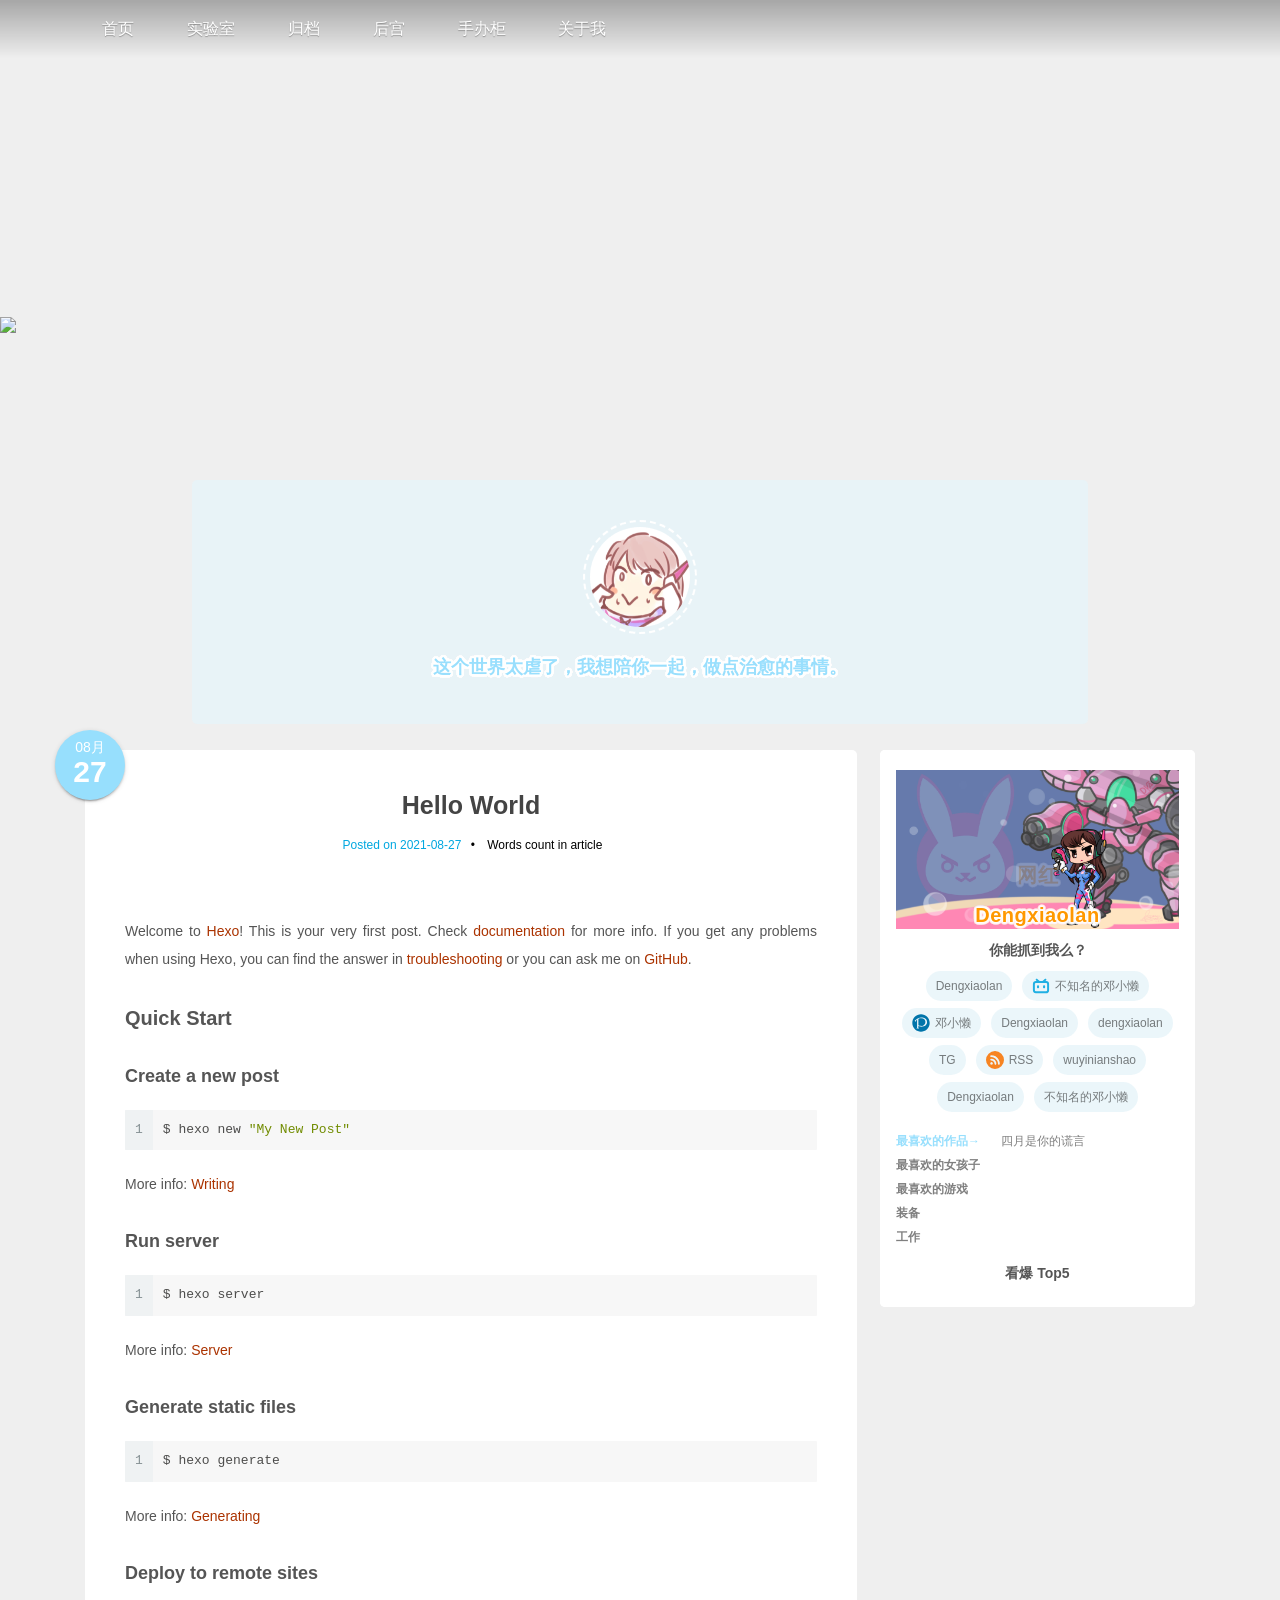
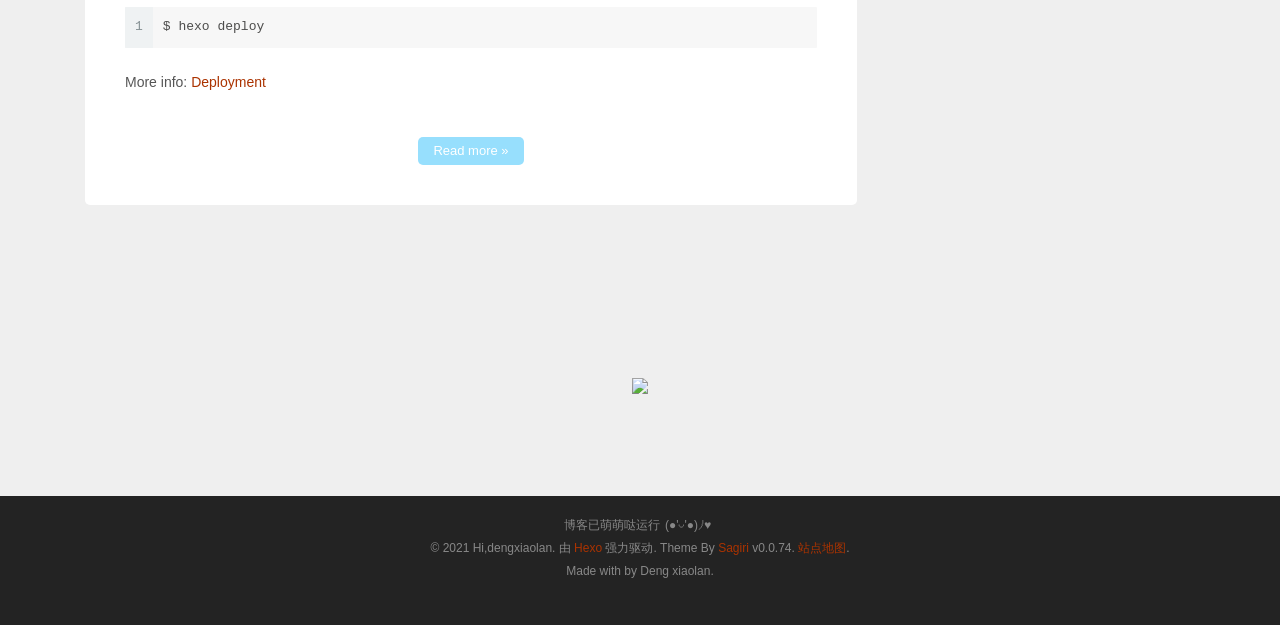
==== commit 0b01b8e6: "Site updated: 2021-08-28 11:57:20" ====
--- a/index.html
+++ b/index.html
@@ -3,7 +3,7 @@
 
 
 
-<html class="theme-next pisces" lang="en">
+<html class="theme-next pisces" lang="zh-cn">
 <head>
   <meta charset="UTF-8"/>
 <meta http-equiv="X-UA-Compatible" content="IE=edge" />
@@ -70,7 +70,7 @@
 
 
 
-  <meta name="keywords" content="DIYgod,blog" />
+  <meta name="keywords" content="Dengxiaolan,blog" />
 
 
 
@@ -82,11 +82,11 @@
 
 
 <meta property="og:type" content="website">
-<meta property="og:title" content="Hexo">
+<meta property="og:title" content="Hi,dengxiaolan">
 <meta property="og:url" content="http://example.com/index.html">
-<meta property="og:site_name" content="Hexo">
-<meta property="og:locale" content="en_US">
-<meta property="article:author" content="John Doe">
+<meta property="og:site_name" content="Hi,dengxiaolan">
+<meta property="og:locale" content="zh_CN">
+<meta property="article:author" content="Deng xiaolan">
 <meta name="twitter:card" content="summary">
 
 
@@ -101,7 +101,7 @@
     fancybox: false,
     tabs: true,
     motion: {"enable":false,"async":false,"transition":{"post_block":"fadeIn","post_header":"slideDownIn","post_body":"slideDownIn","coll_header":"slideLeftIn","sidebar":"slideUpIn"}},
-    since: '2/9/2014 11:30:00',
+    since: '28/2/2020 08:08:08',
     site: {
       title: '',
       subtitle: '',
@@ -149,20 +149,11 @@
 
 
 
-  <title>Hexo</title>
-  
-
-
-
-
-<script>
-  (function(i,s,o,g,r,a,m){i['GoogleAnalyticsObject']=r;i[r]=i[r]||function(){
-            (i[r].q=i[r].q||[]).push(arguments)},i[r].l=1*new Date();a=s.createElement(o),
-          m=s.getElementsByTagName(o)[0];a.async=1;a.src=g;m.parentNode.insertBefore(a,m)
-  })(window,document,'script','https://www.google-analytics.com/analytics.js','ga');
-  ga('create', 'UA-48084758-7', 'auto');
-  ga('send', 'pageview');
-</script>
+  <title>Hi,dengxiaolan</title>
+  
+
+
+
 
 
 
@@ -170,7 +161,7 @@
 
 <meta name="generator" content="Hexo 5.4.0"></head>
 
-<body itemscope itemtype="http://schema.org/WebPage" lang="en" class="theme-darling">
+<body itemscope itemtype="http://schema.org/WebPage" lang="zh-cn" class="theme-darling">
 
   
   
@@ -233,41 +224,6 @@
                 <li class="submenu-item submenu-item-aplayer">
                   <a href="https://aplayer.js.org/" rel="section" target="_blank">
                     APlayer
-                  </a>
-                </li>
-              
-                
-                <li class="submenu-item submenu-item-nas">
-                  <a href="https://nas.diygod.me/" rel="section" target="_blank">
-                    NAS
-                  </a>
-                </li>
-              
-                
-                <li class="submenu-item submenu-item-jellyfin">
-                  <a href="https://jellyfin.diygod.me/" rel="section" target="_blank">
-                    Jellyfin
-                  </a>
-                </li>
-              
-                
-                <li class="submenu-item submenu-item-miniflux">
-                  <a href="https://miniflux.diygod.me/" rel="section" target="_blank">
-                    Miniflux
-                  </a>
-                </li>
-              
-                
-                <li class="submenu-item submenu-item-huginn">
-                  <a href="https://huginn.diygod.me/" rel="section" target="_blank">
-                    Huginn
-                  </a>
-                </li>
-              
-                
-                <li class="submenu-item submenu-item-监控">
-                  <a href="https://status.diygod.me/" rel="section" target="_blank">
-                    监控
                   </a>
                 </li>
               
@@ -356,15 +312,55 @@
                   </svg>
                 </span><span>
                   <svg>
+                    <use xlink:href="#strokei"></use>
+                  </svg>
+                </span><span>
+                  <svg>
+                    <use xlink:href="#stroke,"></use>
+                  </svg>
+                </span><span>
+                  <svg>
+                    <use xlink:href="#stroked"></use>
+                  </svg>
+                </span><span>
+                  <svg>
                     <use xlink:href="#strokee"></use>
                   </svg>
                 </span><span>
                   <svg>
+                    <use xlink:href="#stroken"></use>
+                  </svg>
+                </span><span>
+                  <svg>
+                    <use xlink:href="#strokeg"></use>
+                  </svg>
+                </span><span>
+                  <svg>
                     <use xlink:href="#strokex"></use>
                   </svg>
                 </span><span>
                   <svg>
+                    <use xlink:href="#strokei"></use>
+                  </svg>
+                </span><span>
+                  <svg>
+                    <use xlink:href="#strokea"></use>
+                  </svg>
+                </span><span>
+                  <svg>
                     <use xlink:href="#strokeo"></use>
+                  </svg>
+                </span><span>
+                  <svg>
+                    <use xlink:href="#strokel"></use>
+                  </svg>
+                </span><span>
+                  <svg>
+                    <use xlink:href="#strokea"></use>
+                  </svg>
+                </span><span>
+                  <svg>
+                    <use xlink:href="#stroken"></use>
                   </svg>
                 </span>
           </div>
@@ -375,20 +371,60 @@
                   </svg>
                 </span><span>
                   <svg>
+                    <text id="strokei">i</text>
+                  </svg>
+                </span><span>
+                  <svg>
+                    <text id="stroke,">,</text>
+                  </svg>
+                </span><span>
+                  <svg>
+                    <text id="stroked">d</text>
+                  </svg>
+                </span><span>
+                  <svg>
                     <text id="strokee">e</text>
                   </svg>
                 </span><span>
                   <svg>
+                    <text id="stroken">n</text>
+                  </svg>
+                </span><span>
+                  <svg>
+                    <text id="strokeg">g</text>
+                  </svg>
+                </span><span>
+                  <svg>
                     <text id="strokex">x</text>
                   </svg>
                 </span><span>
                   <svg>
+                    <text id="strokei">i</text>
+                  </svg>
+                </span><span>
+                  <svg>
+                    <text id="strokea">a</text>
+                  </svg>
+                </span><span>
+                  <svg>
                     <text id="strokeo">o</text>
+                  </svg>
+                </span><span>
+                  <svg>
+                    <text id="strokel">l</text>
+                  </svg>
+                </span><span>
+                  <svg>
+                    <text id="strokea">a</text>
+                  </svg>
+                </span><span>
+                  <svg>
+                    <text id="stroken">n</text>
                   </svg>
                 </span>
           </div>
           <div id="guide" class="guide">
-            <span>H</span><span>e</span><span>x</span><span>o</span>
+            <span>H</span><span>i</span><span>,</span><span>d</span><span>e</span><span>n</span><span>g</span><span>x</span><span>i</span><span>a</span><span>o</span><span>l</span><span>a</span><span>n</span>
           </div>
         </div>
         <span class="logo-line-after"><i></i></span>
@@ -408,9 +444,9 @@
   </div>
 </div>
 <div class="site-master" itemprop="author" itemscope itemtype="http://schema.org/Person">
-    <picture><source srcset="/images/DIYgod.webp" type="image/webp"><img loading="lazy" class="site-master-avatar scaleup" itemprop="image" src="/images/DIYgod.jpg" alt="" /></picture>
+    <picture><source srcset="/images/dva2.webp" type="image/webp"><img loading="lazy" class="site-master-avatar scaleup" itemprop="image" src="/images/dva2.webp" alt="" /></picture>
     <h2 class="site-master-description scaleup" itemprop="description">
-        写代码是热爱，写到世界充满爱！
+        这个世界太虐了，我想陪你一起，做点治愈的事情。
     </h2>
 </div>
 
@@ -449,11 +485,11 @@
     <span hidden itemprop="author" itemscope itemtype="http://schema.org/Person">
       <meta itemprop="name" content="">
       <meta itemprop="description" content="">
-      <meta itemprop="image" content="/images/DIYgod.jpg">
+      <meta itemprop="image" content="/images/dva2.webp">
     </span>
 
     <span hidden itemprop="publisher" itemscope itemtype="http://schema.org/Organization">
-      <meta itemprop="name" content="Hexo">
+      <meta itemprop="name" content="Hi,dengxiaolan">
     </span>
 
     
@@ -653,10 +689,10 @@
           <div class="site-author motion-element" itemprop="author" itemscope itemtype="http://schema.org/Person">
             
               <img class="site-author-image" itemprop="image"
-                src="/images/card.jpg"
+                src="/images/dva1.jpg"
                 alt="" />
             
-              <p class="site-author-name" itemprop="name"><span style="opacity:.2;">网红</span>DIYgod</p>
+              <p class="site-author-name" itemprop="name"><span style="opacity:.2;">网红</span>Dengxiaolan</p>
               <p class="site-description motion-element" itemprop="description">你能抓到我么？</p>
           </div>
 
@@ -664,39 +700,39 @@
             
               
                 <span class="links-of-author-item scaleup">
-                  <a href="https://twitter.com/DIYgod" target="_blank" title="Twitter">
+                  <a href="https://twitter.com/lan5550" target="_blank" title="Twitter">
                     
-                       <i class="fab fa-twitter" style="color: #2FB0EC"><span>DIYgod</span></i></a>
+                       <i class="fab fa-twitter" style="color: #2FB0EC"><span>Dengxiaolan</span></i></a>
                 </span>
               
                 <span class="links-of-author-item scaleup">
-                  <a href="https://space.bilibili.com/2267573" target="_blank" title="bilibili">
+                  <a href="https://space.bilibili.com/67759759/" target="_blank" title="bilibili">
                     
-                       <i style="fill: #20B0E3;"><svg t="1581180571735" viewBox="0 0 1024 1024" version="1.1" xmlns="http://www.w3.org/2000/svg" p-id="1122"><path d="M813.2864 234.5216h-53.0176l46.3872-46.3872c19.8912-19.8912 19.8912-59.648 0-79.5136s-59.648-19.8912-79.5136 0l-132.5312 125.9008h-159.0272l-132.5312-125.9008c-19.8912-19.8912-59.648-19.8912-79.5136 0s-19.8912 59.648 0 79.5136l46.3872 46.3872H216.9088c-92.7744 0-165.6576 72.8832-165.6576 165.6576v357.8112c0 99.4048 72.8832 172.288 165.6576 172.288h589.7216c92.7744 0 165.6576-72.8832 165.6576-165.6576V400.1792c6.6304-92.7744-66.2528-165.6576-159.0272-165.6576z m46.3872 523.4688a59.392 59.392 0 0 1-59.648 59.648H223.5392a59.392 59.392 0 0 1-59.648-59.648V406.8096a59.392 59.392 0 0 1 59.648-59.648h576.4864a59.392 59.392 0 0 1 59.648 59.648v351.1808z m-516.864-291.5328a59.392 59.392 0 0 0-59.648 59.648v59.648c0 33.1264 26.496 59.648 59.648 59.648s59.648-26.496 59.648-59.648v-59.648a59.392 59.392 0 0 0-59.648-59.648z m344.576 0a59.392 59.392 0 0 0-59.648 59.648v59.648c0 33.1264 26.496 59.648 59.648 59.648s59.648-26.496 59.648-59.648v-59.648a59.392 59.392 0 0 0-59.648-59.648z" p-id="1123"></path></svg><span>DIYgod</span></i></a>
+                       <i style="fill: #20B0E3;"><svg t="1581180571735" viewBox="0 0 1024 1024" version="1.1" xmlns="http://www.w3.org/2000/svg" p-id="1122"><path d="M813.2864 234.5216h-53.0176l46.3872-46.3872c19.8912-19.8912 19.8912-59.648 0-79.5136s-59.648-19.8912-79.5136 0l-132.5312 125.9008h-159.0272l-132.5312-125.9008c-19.8912-19.8912-59.648-19.8912-79.5136 0s-19.8912 59.648 0 79.5136l46.3872 46.3872H216.9088c-92.7744 0-165.6576 72.8832-165.6576 165.6576v357.8112c0 99.4048 72.8832 172.288 165.6576 172.288h589.7216c92.7744 0 165.6576-72.8832 165.6576-165.6576V400.1792c6.6304-92.7744-66.2528-165.6576-159.0272-165.6576z m46.3872 523.4688a59.392 59.392 0 0 1-59.648 59.648H223.5392a59.392 59.392 0 0 1-59.648-59.648V406.8096a59.392 59.392 0 0 1 59.648-59.648h576.4864a59.392 59.392 0 0 1 59.648 59.648v351.1808z m-516.864-291.5328a59.392 59.392 0 0 0-59.648 59.648v59.648c0 33.1264 26.496 59.648 59.648 59.648s59.648-26.496 59.648-59.648v-59.648a59.392 59.392 0 0 0-59.648-59.648z m344.576 0a59.392 59.392 0 0 0-59.648 59.648v59.648c0 33.1264 26.496 59.648 59.648 59.648s59.648-26.496 59.648-59.648v-59.648a59.392 59.392 0 0 0-59.648-59.648z" p-id="1123"></path></svg><span>不知名的邓小懒</span></i></a>
                 </span>
               
                 <span class="links-of-author-item scaleup">
-                  <a href="https://www.pixiv.net/users/15288095" target="_blank" title="pixiv">
+                  <a href="https://www.pixiv.net/users/37099256" target="_blank" title="pixiv">
                     
-                       <i><svg t="1581192678406" viewBox="0 0 1024 1024" version="1.1" xmlns="http://www.w3.org/2000/svg" p-id="1663"><path d="M701.515 301.152c-44.44-46.092-100.245-64.919-163.08-65.107-29.552-0.089-58.595 4.617-87.095 12.455-28.961 7.965-56.673 18.839-81.996 35.306-3.347 2.176-4.69 4.686-4.695 8.694-0.034 29.713-0.333 59.424-0.426 89.137-0.085 27.263-0.018 54.527-0.021 81.79-0.004 56.836 0.053 113.674-0.097 170.51-0.015 5.326 1.57 8.393 6.639 10.576 17.881 7.7 36.245 13.85 55.161 18.37 30.808 7.36 62.082 10.876 93.715 12.36 33.75 1.583 66.83-1.28 98.832-12.378 61.328-21.265 105.46-61.217 129.447-121.99 15.492-39.25 17.417-80.058 10.877-121.393-7.146-45.173-25.384-85.268-57.26-118.33z" fill="#0074AA" p-id="1664"></path><path d="M512 17.482C238.886 17.482 17.482 238.886 17.482 512S238.886 1006.518 512 1006.518 1006.518 785.114 1006.518 512 785.114 17.482 512 17.482z m327.127 530.516c-18.962 47.58-50.687 84.816-92.709 113.517-43.734 29.872-92.452 46.554-144.647 53.74-66.355 9.136-131.115 0.236-195.108-17.307-12.485-3.423-24.767-7.483-37.009-11.676-4.732-1.62-5.413-1.201-5.42 3.878-0.049 33.583 0.004 67.165-0.069 100.748-0.008 3.782 1.314 5.86 5.093 7.004 7.233 2.187 14.26 5.003 20.384 9.602 3.594 2.699 6.19 5.968 5.824 10.873-0.43 5.752-3.64 8.957-9.432 8.968-19.872 0.039-39.744 0.014-59.617 0.014-19.41 0.006-38.82-0.103-58.23 0.082-4.736 0.045-8.025-1.288-9.814-5.842-1.798-4.575-0.752-8.45 2.566-11.847 5.698-5.833 13.181-8.404 20.593-11 7.625-2.668 7.8-0.933 7.8-10.86-0.02-151.738-0.02-303.476-0.076-455.215-0.001-2.353 1.227-5.726-1.09-6.829-2.297-1.094-4.167 1.976-6 3.442-22.584 18.058-43.474 37.783-60.052 61.694-0.527 0.76-1.03 1.537-1.588 2.273-5.878 7.727-9.827 15.6-5.76 25.855 1.946 4.91 1.707 10.59 0.282 15.968-0.937 3.532-2.436 6.64-5.44 8.865-5.016 3.718-8.469 3.16-11.788-2.085-12.847-20.308-25.59-40.682-38.532-60.928-2.117-3.313-1.999-5.634 0.715-8.492 17.758-18.692 37.058-35.675 57.256-51.635 51.148-40.413 106.911-72.725 168.335-94.902 40.036-14.455 81.234-23.72 123.709-27.312 49.596-4.194 98.488-0.765 146.365 13.295 50.8 14.919 95.584 40.146 131.966 79.103 36.324 38.896 58.162 84.856 65.163 137.62 5.425 40.866 1.694 80.839-13.67 119.389z" fill="#0074AA" p-id="1665"></path></svg><span>DIYgod</span></i></a>
+                       <i><svg t="1581192678406" viewBox="0 0 1024 1024" version="1.1" xmlns="http://www.w3.org/2000/svg" p-id="1663"><path d="M701.515 301.152c-44.44-46.092-100.245-64.919-163.08-65.107-29.552-0.089-58.595 4.617-87.095 12.455-28.961 7.965-56.673 18.839-81.996 35.306-3.347 2.176-4.69 4.686-4.695 8.694-0.034 29.713-0.333 59.424-0.426 89.137-0.085 27.263-0.018 54.527-0.021 81.79-0.004 56.836 0.053 113.674-0.097 170.51-0.015 5.326 1.57 8.393 6.639 10.576 17.881 7.7 36.245 13.85 55.161 18.37 30.808 7.36 62.082 10.876 93.715 12.36 33.75 1.583 66.83-1.28 98.832-12.378 61.328-21.265 105.46-61.217 129.447-121.99 15.492-39.25 17.417-80.058 10.877-121.393-7.146-45.173-25.384-85.268-57.26-118.33z" fill="#0074AA" p-id="1664"></path><path d="M512 17.482C238.886 17.482 17.482 238.886 17.482 512S238.886 1006.518 512 1006.518 1006.518 785.114 1006.518 512 785.114 17.482 512 17.482z m327.127 530.516c-18.962 47.58-50.687 84.816-92.709 113.517-43.734 29.872-92.452 46.554-144.647 53.74-66.355 9.136-131.115 0.236-195.108-17.307-12.485-3.423-24.767-7.483-37.009-11.676-4.732-1.62-5.413-1.201-5.42 3.878-0.049 33.583 0.004 67.165-0.069 100.748-0.008 3.782 1.314 5.86 5.093 7.004 7.233 2.187 14.26 5.003 20.384 9.602 3.594 2.699 6.19 5.968 5.824 10.873-0.43 5.752-3.64 8.957-9.432 8.968-19.872 0.039-39.744 0.014-59.617 0.014-19.41 0.006-38.82-0.103-58.23 0.082-4.736 0.045-8.025-1.288-9.814-5.842-1.798-4.575-0.752-8.45 2.566-11.847 5.698-5.833 13.181-8.404 20.593-11 7.625-2.668 7.8-0.933 7.8-10.86-0.02-151.738-0.02-303.476-0.076-455.215-0.001-2.353 1.227-5.726-1.09-6.829-2.297-1.094-4.167 1.976-6 3.442-22.584 18.058-43.474 37.783-60.052 61.694-0.527 0.76-1.03 1.537-1.588 2.273-5.878 7.727-9.827 15.6-5.76 25.855 1.946 4.91 1.707 10.59 0.282 15.968-0.937 3.532-2.436 6.64-5.44 8.865-5.016 3.718-8.469 3.16-11.788-2.085-12.847-20.308-25.59-40.682-38.532-60.928-2.117-3.313-1.999-5.634 0.715-8.492 17.758-18.692 37.058-35.675 57.256-51.635 51.148-40.413 106.911-72.725 168.335-94.902 40.036-14.455 81.234-23.72 123.709-27.312 49.596-4.194 98.488-0.765 146.365 13.295 50.8 14.919 95.584 40.146 131.966 79.103 36.324 38.896 58.162 84.856 65.163 137.62 5.425 40.866 1.694 80.839-13.67 119.389z" fill="#0074AA" p-id="1665"></path></svg><span>邓小懒</span></i></a>
                 </span>
               
                 <span class="links-of-author-item scaleup">
-                  <a href="https://github.com/DIYgod" target="_blank" title="GitHub">
+                  <a href="https://github.com/Dengxiaolan" target="_blank" title="GitHub">
                     
-                       <i class="fab fa-github" style="color: #191717"><span>DIYgod</span></i></a>
+                       <i class="fab fa-github" style="color: #191717"><span>Dengxiaolan</span></i></a>
                 </span>
               
                 <span class="links-of-author-item scaleup">
-                  <a href="https://t.me/awesomeDIYgod" target="_blank" title="Telegram 频道">
+                  <a href="https://steamcommunity.com/id/dengxiaolan/" target="_blank" title="Steam">
                     
-                       <i class="fab fa-telegram" style="color: #41AADE"><span>TG频道</span></i></a>
+                       <i class="fab fa-steam" style="color: #0F0E0E"><span>dengxiaolan</span></i></a>
                 </span>
               
                 <span class="links-of-author-item scaleup">
-                  <a href="https://t.me/prpr233" target="_blank" title="Telegram 群">
+                  <a href="https://t.me/" target="_blank" title="Telegram">
                     
-                       <i class="fab fa-telegram" style="color: #41AADE"><span>TG群</span></i></a>
+                       <i class="fab fa-telegram" style="color: #41AADE"><span>TG</span></i></a>
                 </span>
               
                 <span class="links-of-author-item scaleup">
@@ -706,21 +742,21 @@
                 </span>
               
                 <span class="links-of-author-item scaleup">
-                  <a href="https://psnprofiles.com/DIYgod_" target="_blank" title="PSN">
+                  <a href="https://www.instagram.com/wuyinianshao/" target="_blank" title="Instagram">
                     
-                       <i class="fab fa-playstation" style="color: #003791"><span>DIYgod_</span></i></a>
+                       <i class="fab fa-instagram" style="color: #f68080"><span>wuyinianshao</span></i></a>
                 </span>
               
                 <span class="links-of-author-item scaleup">
-                  <a href="https://www.patreon.com/DIYgod" target="_blank" title="Patreon">
+                  <a href="https://www.reddit.com/user/Dengxiaolan" target="_blank" title="Reddit">
                     
-                       <i><svg xmlns="http://www.w3.org/2000/svg" viewBox="0 0 180 180"><path fill="#f96753" d="M108.8135992 26.06720125c-26.468266 0-48.00213212 21.53066613-48.00213212 47.99733213 0 26.38653268 21.53386613 47.85426547 48.00213213 47.85426547 26.38639937 0 47.8530655-21.4677328 47.8530655-47.85426547 0-26.466666-21.46666613-47.99733213-47.85306547-47.99733213"/><path fill="#052a49" d="M23.333335 153.93333178V26.0666679h23.46666576v127.8666639z"/></svg><span>Patreon</span></i></a>
+                       <i class="fab fa-reddit" style="color: #5CA8E1"><span>Dengxiaolan</span></i></a>
                 </span>
               
                 <span class="links-of-author-item scaleup">
-                  <a href="javascript:;" target="_blank" title="NS">
+                  <a href="https://www.youtube.com/channel/UCCMbCDFpaALIbxGCctZ8W-Q" target="_blank" title="YouTube">
                     
-                       <i style="fill: #E60012;"><svg t="1581180843998" viewBox="0 0 1024 1024" version="1.1" xmlns="http://www.w3.org/2000/svg" p-id="4383"><path d="M255.69989 67c-89.2 16-161 82-183.6 168.8C63.89989 267.2 63.29989 285.6 64.29989 528.8 64.69989 752 64.89989 757.2 68.69989 774.6c20.6 93 86.6 159.2 180.6 181 12.2 2.8 27.8 3.4 128.2 3.8 103.8 0.8 114.6 0.6 117.4-2.2 2.8-2.8 3-38.6 3-444.4 0-301-0.6-442.6-1.8-445.2-1.8-3.4-5-3.6-113.8-3.4-88.4 0.2-115 0.8-126.6 2.8z m167.8 445.2V888l-75.6-1c-69.6-0.8-77-1.2-91-4.6-59.8-15.4-104-61.4-116.6-121.4-4-18.8-4-480.2-0.2-498.6 11.2-52.2 47.4-95.4 96-114.8 24.4-9.8 35.8-11 115.2-11.2l71.8-0.2v376z m-151.8-262.4c-11.6 2.2-29.4 11.2-39 19.4-19.4 16.8-29.2 40.8-27.6 69 0.8 14.6 1.6 18.6 7.6 30.4 8.8 18 21.8 31.2 39.8 40 12.4 6.2 15.6 6.8 31.8 7.4 14.6 0.6 19.8 0 29.6-3.4 40.2-13.6 64.6-52.6 57.6-92.8-7.8-47.4-53.2-79.4-99.8-70z m316.4-184.6c-0.8 0.6-1.2 201.6-1.2 447 0 404.6 0.2 445.6 3 446.8 5 1.8 149 1.2 166.8-0.8 75.4-8.6 142-54.4 178-122.4 4.6-8.8 10.8-23.4 14-32.4 11.6-34.8 11.4-25.6 11.4-292.2 0-212.8-0.4-244.6-3-258-18.4-96.6-92.2-169.6-189-186.2-13-2.2-33-2.8-97.6-2.8-44.8-0.2-81.8 0.4-82.4 1z m198.2 404.2c29 7.6 52.6 29.6 62.4 57.8 6.2 17.4 6 43-0.2 59-11.4 29.4-33.6 50-62.2 57.6-46.4 12-95.8-16-109.2-62-4-14-3.8-37.8 0.8-52.4 13.8-45.4 62-72.2 108.4-60z" p-id="4384"></path></svg><span>SW-3404-1126-5044</span></i></a>
+                       <i class="fab fa-youtube" style="color: #E15C5C"><span>不知名的邓小懒</span></i></a>
                 </span>
               
             
@@ -753,23 +789,23 @@
               <div class="des-of-author-panel">
                 
                   
-                    <div class="des-of-author-des active" data-index="1">进击的巨人、四月是你的谎言、摇曳百合、鬼灭之刃、为美好的世界献上祝福！、DARLING in the FRANXX、辉夜大小姐想让我告白、青春猪头少年不会梦到兔女郎学姐、Re：从零开始的异世界生活、埃罗芒阿老师</div>
-                  
-                
-                  
-                    <div class="des-of-author-des" data-index="2">岁纳京子、惠惠、02、宫园薰、阿库娅、樱岛麻衣、雷姆、和泉纱雾、灶门祢豆子、英梨梨、土间埋、山田妖精、明日香、托尔</div>
-                  
-                
-                  
-                    <div class="des-of-author-des" data-index="3">集合啦！动物森友会、守望先锋、怪物猎人：世界、地平线：零之曙光、健身环大冒险</div>
-                  
-                
-                  
-                    <div class="des-of-author-des" data-index="4">MacBook Pro (15-inch, 2018)、小米10 Pro、OPPO Watch、PlayStation 4、Nintendo Switch、iPad 6 + Apple Pencil、AirPods Pro</div>
-                  
-                
-                  
-                    <div class="des-of-author-des" data-index="5">当前 - bilibili HTML5 播放器 & 开源作者<br>即将 - 赴英读研</div>
+                    <div class="des-of-author-des active" data-index="1">四月是你的谎言</div>
+                  
+                
+                  
+                    <div class="des-of-author-des" data-index="2">雷姆、小埋</div>
+                  
+                
+                  
+                    <div class="des-of-author-des" data-index="3">守望先锋、绝地求生、星露谷、刺客信条、csgo</div>
+                  
+                
+                  
+                    <div class="des-of-author-des" data-index="4">MacBook AIR、华硕飞行堡垒、华为P30、iPhone 6、AirPods Pro</div>
+                  
+                
+                  
+                    <div class="des-of-author-des" data-index="5">当前 某单位开水管理员 || 即将 还没想好</div>
                   
                 
               </div>
@@ -810,12 +846,12 @@
         <p>博客已萌萌哒运行<span id="since"></span><span class="my-face">(●'◡'●)ﾉ♥</span></p>
 
 
-<p>© <span itemprop="copyrightYear">2021</span> Hexo.
+<p>© <span itemprop="copyrightYear">2021</span> Hi,dengxiaolan.
     由 <a href="https://hexo.io/" target="_blank" class="external" rel="nofollow">Hexo</a> 强力驱动.
     Theme By <a href="https://github.com/DIYgod/hexo-theme-sagiri" target="_blank" class="external" rel="nofollow">Sagiri</a> v0.0.74.
     <a href="/sitemap.xml" target="_blank">站点地图</a>.
 </p>
-<p>Made with <i class="fas fa-heart throb" style="color: #d43f57;"></i> by <span class="author" itemprop="copyrightHolder">John Doe</span>. </p>
+<p>Made with <i class="fas fa-heart throb" style="color: #d43f57;"></i> by <span class="author" itemprop="copyrightHolder">Deng xiaolan</span>. </p>
 
         
 
--- a/css/main.css
+++ b/css/main.css
@@ -1948,7 +1948,7 @@
   width: 4px;
   height: 4px;
   border-radius: 50%;
-  background: #ffddd9;
+  background: #75a873;
 }
 .links-of-blogroll {
   font-size: 13px;
